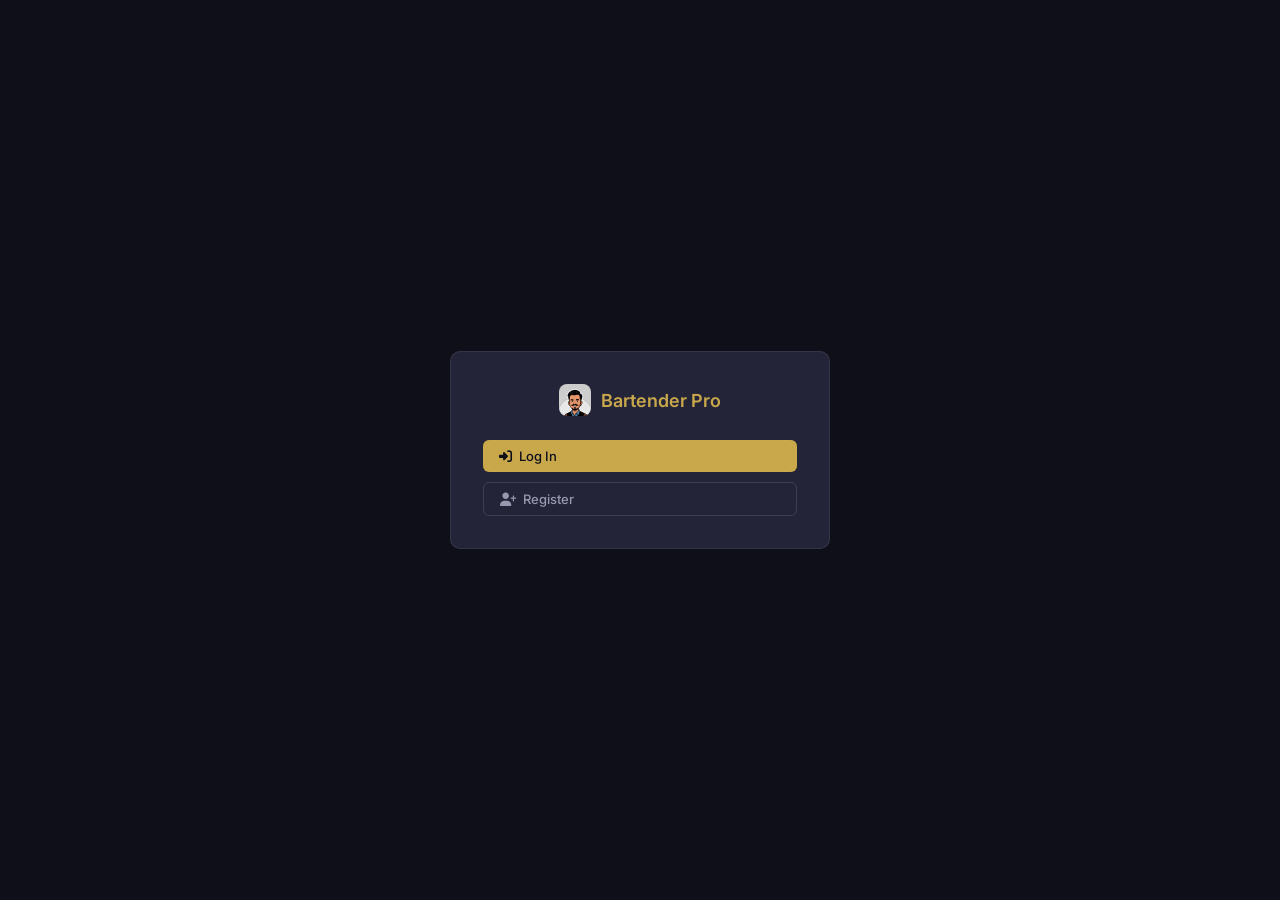
==== BartenderPro.html @ 7d1f3941 "Flush pending sync push immediately when the app backgrounds Inventory, Batch, and Recipes all call " ====
<!DOCTYPE html>
<html lang="en">
<head>
<meta charset="UTF-8">
<meta name="viewport" content="width=device-width, initial-scale=1.0, maximum-scale=1.0">
<meta name="apple-mobile-web-app-capable" content="yes">
<meta name="apple-mobile-web-app-status-bar-style" content="black-translucent">
<meta name="apple-mobile-web-app-title" content="Bartender Pro">
<meta name="theme-color" content="#0F0F1A">
<title>Bartender Pro</title>
<link rel="icon" href="favicon.ico" sizes="48x48">
<link rel="icon" type="image/png" sizes="16x16" href="assets/favicon-16.png">
<link rel="icon" type="image/png" sizes="32x32" href="assets/favicon-32.png">
<link rel="icon" type="image/png" sizes="192x192" href="assets/icon-192.png">
<link rel="apple-touch-icon" href="assets/apple-touch-icon.png">
<link rel="manifest" href="manifest.json">
<link rel="preconnect" href="https://fonts.googleapis.com">
<link rel="preconnect" href="https://fonts.gstatic.com" crossorigin>
<link href="https://fonts.googleapis.com/css2?family=Playfair+Display:wght@600;700&family=Inter:wght@300;400;500;600&display=swap" rel="stylesheet">
<link rel="stylesheet" href="https://cdnjs.cloudflare.com/ajax/libs/font-awesome/6.5.0/css/all.min.css">
<style>
:root {
  --obsidian: #0F0F1A;
  --slate: #1C1C2E;
  --surface: #242438;
  --surface2: #2E2E48;
  --gold: #C9A84C;
  --gold-dim: #8B6914;
  --gold-glow: rgba(201,168,76,0.15);
  --smoke: #9898B0;
  --ice: #E8E8F0;
  --ice-dim: #B0B0C8;
  --success: #4CAF82;
  --warning: #F5A623;
  --danger: #E05252;
  --info: #5B9BD5;
  --sidebar-w: 220px;
  --radius: 10px;
  --radius-sm: 6px;
}
* { box-sizing: border-box; margin: 0; padding: 0; }
html, body { height: 100%; overflow: hidden; }
body {
  font-family: 'Inter', sans-serif;
  background: var(--obsidian);
  color: var(--ice);
  font-size: 14px;
  line-height: 1.5;
  display: flex;
  flex-direction: column;
}

/* ── HEADER ─────────────────────────────────────────────── */
#app-header {
  display: flex; align-items: center; justify-content: space-between;
  padding: 0 20px; height: 52px; flex-shrink: 0;
  background: var(--slate);
  border-bottom: 1px solid rgba(201,168,76,0.2);
  z-index: 100;
}
.header-brand {
  font-family: 'Playfair Display', serif;
  font-size: 18px; color: var(--gold); letter-spacing: 0.02em;
  display: flex; align-items: center; gap: 8px;
}
.header-brand img { height: 30px; width: 30px; border-radius: 50%; object-fit: cover; }
.header-right { display: flex; align-items: center; gap: 12px; }
.currency-select {
  background: var(--surface); color: var(--ice); border: 1px solid var(--surface2);
  border-radius: var(--radius-sm); padding: 5px 10px; font-size: 13px;
  font-family: 'Inter', sans-serif; cursor: pointer; outline: none;
}
.currency-select:focus { border-color: var(--gold); }
.bar-name-display { font-size: 12px; color: var(--smoke); }

/* ── LAYOUT ──────────────────────────────────────────────── */
#app-body { display: flex; flex: 1; overflow: hidden; }

/* ── SIDEBAR ─────────────────────────────────────────────── */
#sidebar {
  width: var(--sidebar-w); flex-shrink: 0;
  background: var(--slate);
  border-right: 1px solid rgba(255,255,255,0.06);
  display: flex; flex-direction: column;
  padding: 16px 0; overflow-y: auto;
}
.nav-section-label {
  font-size: 10px; font-weight: 600; letter-spacing: 0.1em;
  text-transform: uppercase; color: var(--gold-dim);
  padding: 12px 18px 6px;
}
.nav-item {
  display: flex; align-items: center; gap: 12px;
  padding: 10px 18px; cursor: pointer;
  color: var(--smoke); font-size: 13px; font-weight: 400;
  border-left: 3px solid transparent;
  transition: all 0.15s; user-select: none;
}
.nav-item:hover { color: var(--ice); background: rgba(255,255,255,0.04); }
.nav-item.active {
  color: var(--gold); background: var(--gold-glow);
  border-left-color: var(--gold); font-weight: 500;
}
.nav-item i { width: 18px; text-align: center; font-size: 14px; }
.nav-badge {
  margin-left: auto; background: var(--danger);
  color: #fff; font-size: 10px; font-weight: 600;
  padding: 2px 6px; border-radius: 20px; min-width: 18px; text-align: center;
}

/* ── MAIN ────────────────────────────────────────────────── */
#main {
  flex: 1; overflow-y: auto; padding: 24px;
  background: var(--obsidian);
}
.screen { display: none; }
.screen.active { display: block; }
.screen-title {
  font-family: 'Playfair Display', serif;
  font-size: 26px; color: var(--ice); margin-bottom: 4px;
}
.screen-sub { font-size: 13px; color: var(--smoke); margin-bottom: 24px; }

/* ── KPI CARDS ───────────────────────────────────────────── */
.kpi-grid { display: grid; grid-template-columns: repeat(auto-fit, minmax(180px,1fr)); gap: 14px; margin-bottom: 24px; }
.kpi-card {
  background: var(--surface); border-radius: var(--radius);
  padding: 18px 20px; border: 1px solid rgba(255,255,255,0.06);
  position: relative; overflow: hidden;
}
.kpi-card.gold-card { border-color: rgba(201,168,76,0.3); }
.kpi-card.gold-card::after {
  content: ''; position: absolute; inset: 0;
  background: linear-gradient(135deg, rgba(201,168,76,0.06) 0%, transparent 60%);
  pointer-events: none;
}
.kpi-label { font-size: 11px; font-weight: 600; text-transform: uppercase;
  letter-spacing: 0.08em; color: var(--smoke); margin-bottom: 8px; }
.kpi-value { font-size: 24px; font-weight: 600; color: var(--ice);
  font-variant-numeric: tabular-nums; }
.kpi-value.gold { color: var(--gold); }
.kpi-value.success { color: var(--success); }
.kpi-value.danger { color: var(--danger); }
.kpi-sub { font-size: 11px; color: var(--smoke); margin-top: 4px; }

/* ── TABLES ──────────────────────────────────────────────── */
.table-wrap { background: var(--surface); border-radius: var(--radius);
  border: 1px solid rgba(255,255,255,0.06); overflow: auto; }
table { width: 100%; border-collapse: collapse; }
th {
  position: sticky; top: 0; z-index: 2;
  background: var(--slate); padding: 10px 14px;
  text-align: left; font-size: 11px; font-weight: 600;
  text-transform: uppercase; letter-spacing: 0.07em; color: var(--smoke);
  border-bottom: 1px solid rgba(255,255,255,0.08);
  box-shadow: 0 1px 0 rgba(255,255,255,0.08);
}
td { padding: 11px 14px; border-bottom: 1px solid rgba(255,255,255,0.04);
  font-size: 13px; color: var(--ice-dim); vertical-align: middle; }
tr:last-child td { border-bottom: none; }
tr:hover td { background: rgba(255,255,255,0.02); color: var(--ice); }
.td-name { color: var(--ice); font-weight: 500; }

/* ── BADGES ──────────────────────────────────────────────── */
.badge {
  display: inline-block; padding: 2px 8px; border-radius: 20px;
  font-size: 11px; font-weight: 600; letter-spacing: 0.03em;
}
.badge-spirits    { background: rgba(91,155,213,0.2);  color: #5B9BD5; }
.badge-liqueur    { background: rgba(160,90,210,0.22); color: #C070F0; }
.badge-amaro      { background: rgba(200,80,60,0.22);  color: #E05040; }
.badge-bitters    { background: rgba(160,60,60,0.22);  color: #C04040; }
.badge-wine-red   { background: rgba(160,30,50,0.2);   color: #CC3344; }
.badge-wine-white { background: rgba(210,190,80,0.2);  color: #B8A030; }
.badge-wine-rose  { background: rgba(220,120,140,0.2); color: #D07080; }
.badge-wine-sweet { background: rgba(200,150,50,0.2);  color: #C89030; }
.badge-fortified  { background: rgba(140,60,100,0.22); color: #A04070; }
.badge-aromatised { background: rgba(100,120,180,0.22);color: #7090D0; }
.badge-juice      { background: rgba(245,166,35,0.2);  color: #F5A623; }
.badge-softdrink  { background: rgba(220,130,50,0.2);  color: #E87B32; }
.badge-water      { background: rgba(100,180,220,0.2); color: #64B4DC; }
.badge-syrup      { background: rgba(76,175,130,0.2);  color: #4CAF82; }
.badge-puree      { background: rgba(224,82,82,0.2);   color: #E05252; }
.badge-milk       { background: rgba(176,176,200,0.2); color: #B0B0C8; }
.badge-sparkling  { background: rgba(201,168,76,0.2);  color: var(--gold); }
.badge-wine       { background: rgba(180,80,180,0.2);  color: #C87EC8; }
.badge-beer       { background: rgba(245,166,35,0.15); color: #D4A017; }
.badge-fruit      { background: rgba(255,120,80,0.2);  color: #FF8055; }
.badge-citrus     { background: rgba(255,200,0,0.2);   color: #D4AA00; }
.badge-berry      { background: rgba(180,60,160,0.2);  color: #C050B0; }
.badge-vegetable  { background: rgba(80,180,80,0.2);   color: #50B450; }
.badge-herb       { background: rgba(76,175,130,0.15); color: #6BC99A; }
.badge-spice      { background: rgba(200,120,40,0.2);  color: #C87828; }
.badge-dryfruit   { background: rgba(180,130,80,0.2);  color: #B48250; }
.badge-nut        { background: rgba(160,110,60,0.2);  color: #A06E3C; }
.badge-seed       { background: rgba(140,160,80,0.2);  color: #8CA050; }
.badge-coffee     { background: rgba(180,120,60,0.25); color: #D4935A; }
.badge-other      { background: rgba(152,152,176,0.2); color: var(--smoke); }
.badge-infusion   { background: rgba(62,198,198,0.2);   color: #3EC6C6; }
.badge-cordial    { background: rgba(224,96,158,0.2);   color: #E0609E; }
.badge-shrub      { background: rgba(217,140,61,0.2);   color: #D98C3D; }
.badge-premix     { background: rgba(126,140,224,0.2);  color: #7E8CE0; }
.badge-cocktail { background: rgba(91,155,213,0.2); color: #5B9BD5; }
.badge-mocktail { background: rgba(76,175,130,0.2); color: #4CAF82; }
.badge-coffee { background: rgba(180,120,60,0.25); color: #D4935A; }
.badge-active { background: rgba(76,175,130,0.2); color: #4CAF82; }
.badge-draft { background: rgba(245,166,35,0.2); color: #F5A623; }

/* ── STOCK BAR ───────────────────────────────────────────── */
.stock-bar-wrap { width: 80px; }
.stock-bar { height: 4px; background: var(--surface2); border-radius: 2px; overflow: hidden; }
.stock-fill { height: 100%; border-radius: 2px; transition: width 0.3s; }
.stock-fill.ok { background: var(--success); }
.stock-fill.warn { background: var(--warning); }
.stock-fill.low { background: var(--danger); }
.stock-label { font-size: 10px; margin-top: 3px; text-align: right; }

/* ── BUTTONS ─────────────────────────────────────────────── */
.btn {
  display: inline-flex; align-items: center; gap: 7px;
  padding: 8px 16px; border-radius: var(--radius-sm);
  font-size: 13px; font-weight: 500; font-family: 'Inter', sans-serif;
  cursor: pointer; border: none; transition: all 0.15s; text-decoration: none;
}
.btn-gold {
  background: var(--gold); color: var(--obsidian);
}
.btn-gold:hover { background: #D4B55A; }
.btn-ghost {
  background: transparent; color: var(--smoke);
  border: 1px solid rgba(255,255,255,0.12);
}
.btn-ghost:hover { color: var(--ice); border-color: rgba(255,255,255,0.25); background: rgba(255,255,255,0.04); }
.btn-danger-ghost {
  background: transparent; color: var(--danger);
  border: 1px solid rgba(224,82,82,0.3);
}
.btn-danger-ghost:hover { background: rgba(224,82,82,0.1); }
.btn-sm { padding: 5px 11px; font-size: 12px; }
.btn-icon { padding: 7px 10px; }

/* ── INPUTS ──────────────────────────────────────────────── */
.input-group { margin-bottom: 14px; }
.input-label { font-size: 11px; font-weight: 600; text-transform: uppercase;
  letter-spacing: 0.07em; color: var(--smoke); margin-bottom: 6px; display: block; }
input[type=text], input[type=number], input[type=password], input[type=email], input[type=tel], input[type=date], select, textarea {
  width: 100%; background: var(--surface2); color: var(--ice);
  border: 1px solid rgba(255,255,255,0.1); border-radius: var(--radius-sm);
  padding: 9px 12px; font-size: 13px; font-family: 'Inter', sans-serif;
  outline: none; transition: border-color 0.15s;
}
input:focus, select:focus, textarea:focus { border-color: var(--gold); }
input::placeholder { color: var(--smoke); }
.input-hint { font-size: 11px; color: var(--success); margin-top: 4px; }

/* ── TOOLBAR ─────────────────────────────────────────────── */
.toolbar { display: flex; align-items: center; gap: 10px; margin-bottom: 18px; flex-wrap: wrap; }
.search-wrap { position: relative; flex: 1; min-width: 180px; }
.search-wrap i { position: absolute; left: 11px; top: 50%; transform: translateY(-50%); color: var(--smoke); font-size: 13px; }
.search-wrap input { padding-left: 32px; }
.filter-chips { display: flex; gap: 6px; flex-wrap: wrap; }
.chip {
  padding: 5px 12px; border-radius: 20px; font-size: 12px; font-weight: 500;
  cursor: pointer; border: 1px solid rgba(255,255,255,0.1); color: var(--smoke);
  background: transparent; transition: all 0.15s; user-select: none;
}
.chip:hover { color: var(--ice); border-color: rgba(255,255,255,0.25); }
.chip.active { background: var(--gold-glow); color: var(--gold); border-color: rgba(201,168,76,0.4); }

/* ── MODAL ───────────────────────────────────────────────── */
.modal-overlay {
  display: none; position: fixed; inset: 0;
  background: rgba(0,0,0,0.7); z-index: 1000;
  align-items: center; justify-content: center; padding: 20px;
}
.modal-overlay.open { display: flex; }
.modal {
  background: var(--surface); border-radius: var(--radius);
  border: 1px solid rgba(201,168,76,0.2);
  padding: 28px; width: 100%; max-width: 520px;
  max-height: 90vh; overflow-y: auto;
}
.modal-title {
  font-family: 'Playfair Display', serif;
  font-size: 20px; color: var(--ice); margin-bottom: 20px;
  padding-bottom: 14px; border-bottom: 1px solid rgba(255,255,255,0.08);
}
.modal-footer { display: flex; gap: 10px; justify-content: flex-end; margin-top: 20px; padding-top: 16px; border-top: 1px solid rgba(255,255,255,0.08); }
.form-row { display: grid; grid-template-columns: 1fr 1fr; gap: 12px; }
.form-row.three { grid-template-columns: 1fr 1fr 1fr; }

/* ── RECIPE CARDS ────────────────────────────────────────── */
.recipe-grid { display: grid; grid-template-columns: repeat(auto-fill, minmax(280px,1fr)); gap: 16px; }
.recipe-card {
  background: var(--surface); border-radius: var(--radius);
  border: 1px solid rgba(255,255,255,0.06);
  padding: 18px; cursor: pointer;
  transition: border-color 0.15s, transform 0.1s;
}
.recipe-card:hover { border-color: rgba(201,168,76,0.3); transform: translateY(-1px); }
.recipe-card-name { font-size: 16px; font-weight: 600; color: var(--ice); margin-bottom: 4px; }
.recipe-card-type { margin-bottom: 12px; }
.cost-pct {
  display: inline-flex; align-items: center; gap: 5px;
  font-size: 13px; font-weight: 600; padding: 3px 10px;
  border-radius: 20px;
}
.cost-pct.good { background: rgba(76,175,130,0.15); color: var(--success); }
.cost-pct.ok   { background: rgba(245,166,35,0.15); color: var(--warning); }
.cost-pct.high { background: rgba(224,82,82,0.15);  color: var(--danger); }
.recipe-price  { font-size: 13px; color: var(--smoke); }
.recipe-ings   { font-size: 12px; color: var(--smoke); margin-top: 10px; }
.ing-chip {
  display: inline-block; padding: 2px 7px; border-radius: 4px;
  background: var(--surface2); color: var(--ice-dim);
  font-size: 11px; margin: 2px;
}

/* ── AI BOX ──────────────────────────────────────────────── */
.ai-panel {
  background: var(--surface); border-radius: var(--radius);
  border: 1px solid rgba(201,168,76,0.25); padding: 22px;
}
.ai-panel-title { font-size: 13px; font-weight: 600; color: var(--gold);
  margin-bottom: 12px; display: flex; align-items: center; gap: 8px; }
textarea.ai-prompt {
  min-height: 80px; resize: vertical; margin-bottom: 12px;
}
.ai-result {
  background: var(--surface2); border-radius: var(--radius-sm);
  border: 1px solid rgba(255,255,255,0.08);
  padding: 16px; margin-top: 14px;
  font-size: 13px; line-height: 1.7; color: var(--ice-dim);
  white-space: pre-wrap; display: none;
}
.ai-loading { color: var(--gold); font-size: 13px; margin-top: 12px; display: none; align-items: center; gap: 8px; }
@keyframes spin { to { transform: rotate(360deg); } }
.spin { animation: spin 1s linear infinite; display: inline-block; }

/* ── INVENTORY ENTRY ─────────────────────────────────────── */
.inv-row {
  display: flex; align-items: center; gap: 14px;
  padding: 8px 14px; border-bottom: 1px solid rgba(255,255,255,0.04);
  transition: background 0.1s;
}
.inv-row:hover { background: rgba(255,255,255,0.02); }
.inv-row:last-child { border-bottom: none; }
.inv-name { font-size: 13px; font-weight: 500; color: var(--ice); }
.inv-cat { font-size: 11px; color: var(--smoke); }
/* Three-column input group — each column has label above and input below */
.inv-inputs-group {
  display: flex; align-items: flex-end; gap: 6px; flex-shrink: 0;
}
.inv-input-col {
  display: flex; flex-direction: column; align-items: center; gap: 2px;
}
.inv-input-label {
  font-size: 9px; color: var(--smoke); white-space: nowrap; font-weight: 500;
  text-transform: uppercase; letter-spacing: .04em;
}
.inv-input {
  width: 60px; text-align: center; background: var(--surface2);
  border: 1px solid rgba(255,255,255,0.1); border-radius: var(--radius-sm);
  padding: 5px 4px; color: var(--ice); font-size: 13px; font-weight: 600;
  font-family: 'Inter', sans-serif; outline: none; font-variant-numeric: tabular-nums;
}
.inv-input:focus { border-color: var(--gold); outline: none; }
.inv-input-unit { font-size: 9px; color: var(--smoke); text-align: center; margin-top: 1px; }
/* Total display — big bottle count below the inputs */
.inv-total-row {
  display: flex; flex-direction: column; align-items: center; gap: 1px;
  flex-shrink: 0; min-width: 72px;
}
.inv-total-btl {
  font-size: 18px; font-weight: 700; color: var(--success); line-height: 1;
  font-variant-numeric: tabular-nums;
}
.inv-total-ml {
  font-size: 10px; color: var(--smoke);
}
.inv-low-row { font-size: 10px; color: var(--danger); text-align: center; }
.inv-low { color: var(--danger); font-size: 11px; }
.inv-section-header {
  position: sticky; top: 0; z-index: 1;
  background: var(--slate); padding: 6px 14px;
  font-size: 11px; font-weight: 600; text-transform: uppercase;
  letter-spacing: 0.08em; color: var(--gold-dim);
  border-bottom: 1px solid rgba(255,255,255,0.04);
}

/* ── ALERTS ──────────────────────────────────────────────── */
.alert-list { display: flex; flex-direction: column; gap: 8px; }
.alert-item {
  display: flex; align-items: center; gap: 12px;
  background: rgba(224,82,82,0.08); border: 1px solid rgba(224,82,82,0.2);
  border-radius: var(--radius-sm); padding: 10px 14px;
}
.alert-item i { color: var(--danger); }
.alert-item-name { font-size: 13px; font-weight: 500; color: var(--ice); }
.alert-item-detail { font-size: 11px; color: var(--smoke); }
.alert-item-ml { font-size: 12px; color: var(--danger); font-weight: 600; margin-left: auto; }

/* ── TOAST ───────────────────────────────────────────────── */
#toast {
  position: fixed; bottom: 24px; left: 50%; transform: translateX(-50%) translateY(20px);
  background: var(--surface2); color: var(--ice);
  padding: 10px 20px; border-radius: var(--radius-sm);
  border: 1px solid rgba(201,168,76,0.3);
  font-size: 13px; font-weight: 500; z-index: 9999;
  opacity: 0; transition: all 0.3s; pointer-events: none;
}
#toast.show { opacity: 1; transform: translateX(-50%) translateY(0); }

/* ── SETTINGS ────────────────────────────────────────────── */
.settings-section {
  background: var(--surface); border-radius: var(--radius);
  border: 1px solid rgba(255,255,255,0.06);
  padding: 22px; margin-bottom: 18px;
}
.settings-section-title {
  font-size: 13px; font-weight: 600; color: var(--gold);
  margin-bottom: 16px; padding-bottom: 10px;
  border-bottom: 1px solid rgba(255,255,255,0.06);
  text-transform: uppercase; letter-spacing: 0.07em;
}
.density-preset-row {
  display: flex; align-items: center; justify-content: space-between;
  padding: 8px 0; border-bottom: 1px solid rgba(255,255,255,0.04);
  font-size: 13px;
}
.density-preset-row:last-child { border-bottom: none; }
.density-preset-name { color: var(--ice-dim); }
.density-val-wrap { display: flex; align-items: center; gap: 8px; }
.density-val { color: var(--gold); font-weight: 600; font-variant-numeric: tabular-nums; }

/* ── MOBILE NAV ──────────────────────────────────────────── */
#mobile-nav {
  display: none; background: var(--slate);
  border-top: 1px solid rgba(201,168,76,0.2);
  padding: 6px 0 max(6px, env(safe-area-inset-bottom));
  flex-shrink: 0; z-index: 100;
}
.mobile-nav-items { display: flex; justify-content: space-around; }
.mobile-nav-item {
  display: flex; flex-direction: column; align-items: center; gap: 3px;
  padding: 6px 12px; cursor: pointer; color: var(--smoke);
  font-size: 10px; font-weight: 500; transition: color 0.15s;
  border: none; background: none; font-family: 'Inter', sans-serif;
}
.mobile-nav-item i { font-size: 18px; }
.mobile-nav-item.active { color: var(--gold); }

/* ── RECIPE DETAIL ───────────────────────────────────────── */
.recipe-detail { display: none; }
.recipe-detail.open { display: block; }
.detail-header {
  display: flex; align-items: center; gap: 14px; margin-bottom: 20px;
}
.back-btn {
  background: none; border: none; color: var(--smoke); cursor: pointer;
  font-size: 18px; padding: 4px; transition: color 0.15s;
}
.back-btn:hover { color: var(--ice); }
.detail-grid { display: grid; grid-template-columns: 1fr 1fr; gap: 16px; margin-bottom: 20px; }
.detail-box {
  background: var(--surface2); border-radius: var(--radius-sm);
  padding: 14px; font-size: 13px;
}
.detail-box-label { font-size: 10px; text-transform: uppercase; letter-spacing: 0.08em; color: var(--smoke); margin-bottom: 4px; }
.detail-box-val { font-size: 15px; font-weight: 600; color: var(--ice); }
.ing-table-wrap { background: var(--surface); border-radius: var(--radius); overflow: auto; border: 1px solid rgba(255,255,255,0.06); }

/* ── SCROLLBAR ───────────────────────────────────────────── */
::-webkit-scrollbar { width: 6px; height: 6px; }
::-webkit-scrollbar-track { background: transparent; }
::-webkit-scrollbar-thumb { background: rgba(255,255,255,0.1); border-radius: 3px; }
::-webkit-scrollbar-thumb:hover { background: rgba(255,255,255,0.2); }

.inv-toggle {
  display: inline-flex; align-items: center; justify-content: center;
  width: 24px; height: 24px; border-radius: 50%; cursor: pointer;
  border: 2px solid rgba(255,255,255,0.15); color: var(--smoke);
  font-size: 11px; transition: all .15s; flex-shrink: 0;
}
.inv-toggle.active {
  background: rgba(76,175,130,0.2); border-color: var(--success); color: var(--success);
}
.inv-toggle:hover { border-color: var(--success); color: var(--success); }
tr.ing-selected { background: rgba(201,168,76,0.05); }

/* ── USER TAG ─────────────────────────────────────────── */
.user-tag {
  display: inline-flex; align-items: center; gap: 4px;
  background: rgba(201,168,76,0.12); color: var(--gold);
  border: 1px solid rgba(201,168,76,0.25);
  border-radius: 20px; padding: 2px 8px; font-size: 10px; font-weight: 600;
}
.user-tag i { font-size: 9px; }

/* ── ORDER / RECEIVED ────────────────────────────────── */
.order-row {
  display: flex; align-items: center; gap: 12px;
  padding: 11px 14px; border-bottom: 1px solid rgba(255,255,255,0.04);
}
.order-row:last-child { border-bottom: none; }
.order-row:hover { background: rgba(255,255,255,0.02); }
.order-name { flex: 1; min-width: 0; }
.order-name-text { font-size: 13px; font-weight: 500; color: var(--ice); white-space:nowrap; overflow:hidden; text-overflow:ellipsis; }
.order-name-sub  { font-size: 11px; color: var(--smoke); margin-top: 1px; }
.order-qty-box { display: flex; flex-direction: column; align-items: center; gap: 2px; min-width: 56px; }
.order-qty-label { font-size: 10px; color: var(--smoke); text-transform: uppercase; letter-spacing:.05em; }
.order-qty-val   { font-size: 15px; font-weight: 600; color: var(--ice); font-variant-numeric: tabular-nums; }
.order-qty-val.low { color: var(--danger); }
.order-qty-val.ok  { color: var(--success); }
.order-input {
  width: 68px; text-align: center;
  background: var(--surface2); color: var(--ice);
  border: 1px solid rgba(255,255,255,0.1); border-radius: var(--radius-sm);
  padding: 5px 8px; font-size: 13px; font-family: 'Inter',sans-serif; outline: none;
}
.order-input:focus { border-color: var(--gold); }
.status-select {
  background: var(--surface2); color: var(--ice);
  border: 1px solid rgba(255,255,255,0.1); border-radius: var(--radius-sm);
  padding: 5px 8px; font-size: 12px; font-family: 'Inter',sans-serif;
  outline: none; cursor: pointer; min-width: 130px;
}
.status-select:focus { border-color: var(--gold); }
.status-badge {
  display: inline-block; padding: 3px 10px; border-radius: 20px;
  font-size: 11px; font-weight: 600; white-space: nowrap;
}
.s-ordered  { background:rgba(91,155,213,0.2);  color:#5B9BD5; }
.s-onway    { background:rgba(76,175,130,0.2);  color:var(--success); }
.s-delay    { background:rgba(245,166,35,0.2);  color:var(--warning); }
.s-out      { background:rgba(224,82,82,0.2);   color:var(--danger); }
.s-delisted { background:rgba(152,152,176,0.2); color:var(--smoke); }
.s-received { background:rgba(76,175,130,0.25); color:#2ECC8A; }
.s-partial  { background:rgba(245,166,35,0.25); color:var(--warning); }
.s-followup { background:rgba(224,82,82,0.3);   color:var(--danger); }
.recv-match   { color:var(--success); font-weight:600; font-variant-numeric:tabular-nums; }
.recv-short   { color:var(--warning); font-weight:600; font-variant-numeric:tabular-nums; }
.recv-missing { color:var(--danger);  font-weight:600; font-variant-numeric:tabular-nums; }
.order-summary-bar {
  display:flex; gap:16px; flex-wrap:wrap;
  background:var(--surface); border-radius:var(--radius);
  border:1px solid rgba(255,255,255,0.06);
  padding:14px 18px; margin-bottom:18px;
}
.order-summary-item { display:flex; flex-direction:column; gap:2px; }
.order-summary-label { font-size:10px; text-transform:uppercase; letter-spacing:.07em; color:var(--smoke); }
.order-summary-val   { font-size:18px; font-weight:600; font-variant-numeric:tabular-nums; }
.followup-glow { border-color: rgba(224,82,82,0.4) !important; }

.batch-ing-box {
  background: var(--surface2); border-radius: var(--radius-sm);
  padding: 10px 14px; font-size: 13px;
}
.batch-ing-name { font-weight: 500; color: var(--ice); margin-bottom: 2px; }
.batch-ing-qty  { font-size: 18px; font-weight: 700; color: var(--gold); font-variant-numeric: tabular-nums; }
.batch-ing-unit { font-size: 12px; color: var(--smoke); margin-left: 4px; }
.batch-group-row { display: flex; justify-content: space-between; align-items: center;
  padding: 6px 0; border-bottom: 1px solid rgba(255,255,255,0.06); font-size: 13px; }
.batch-group-row:last-child { border-bottom: none; }
.batch-group-label { color: var(--smoke); font-weight: 600; text-transform: uppercase; font-size: 11px; letter-spacing: .06em; }
.batch-group-val   { color: var(--ice); font-weight: 600; font-variant-numeric: tabular-nums; }
.dilution-note { font-size: 11px; color: var(--info); margin-top: 6px; font-style: italic; }

/* cloud sync banner */
.sync-banner {
  display: flex; align-items: center; gap: 8px;
  background: rgba(76,175,130,0.1); border: 1px solid rgba(76,175,130,0.2);
  border-radius: var(--radius-sm); padding: 8px 14px;
  font-size: 12px; color: var(--success); margin-bottom: 14px;
}

/* ── RESPONSIVE ──────────────────────────────────────────── */
@media (max-width: 768px) {
  #sidebar { display: none; }
  #mobile-nav { display: block; }
  #main { padding: 16px; }
  .kpi-grid { grid-template-columns: 1fr 1fr; }
  .form-row { grid-template-columns: 1fr; }
  .form-row.three { grid-template-columns: 1fr 1fr; }
  .recipe-grid { grid-template-columns: 1fr; }
  .detail-grid { grid-template-columns: 1fr 1fr; }
}
@media (min-width: 1200px) {
  :root { --sidebar-w: 240px; }
}

/* ── LOGIN GATE ───────────────────────────────────────────── */
.login-screen {
  position: fixed; inset: 0; z-index: 10000;
  background: var(--obsidian);
  display: flex; align-items: center; justify-content: center;
  padding: 20px;
}
.login-screen.hidden { display: none; }
.login-card {
  background: var(--surface); border-radius: var(--radius); padding: 32px;
  width: 100%; max-width: 380px; border: 1px solid rgba(255,255,255,0.08); max-height: 92vh; overflow-y: auto;
}
.login-brand {
  display: flex; align-items: center; gap: 10px; font-size: 18px; color: var(--gold);
  font-weight: 600; margin-bottom: 24px; justify-content: center;
}
.login-brand img { width: 32px; height: 32px; border-radius: 8px; }
</style>
</head>
<body>

<!-- LOGIN GATE -->
<div id="login-screen" class="login-screen">
  <div class="login-card">
    <div class="login-brand"><img src="assets/header-icon.png" alt=""> Bartender Pro</div>

    <div id="login-choice-wrap">
      <button class="btn btn-gold" style="width:100%;margin-bottom:10px" onclick="showLoginPanel('login')"><i class="fa-solid fa-right-to-bracket"></i> Log In</button>
      <button class="btn btn-ghost" style="width:100%" onclick="showLoginPanel('register')"><i class="fa-solid fa-user-plus"></i> Register</button>
    </div>

    <div id="login-form-wrap" style="display:none">
      <div class="input-group">
        <label class="input-label">Email</label>
        <input type="email" id="login-email" placeholder="you@bar.com" autocomplete="username">
      </div>
      <div class="input-group">
        <label class="input-label">Password</label>
        <input type="password" id="login-password" placeholder="••••••••" autocomplete="current-password" onkeydown="if(event.key==='Enter')attemptLogin()">
      </div>
      <div id="login-error" style="color:var(--danger);font-size:12px;margin-bottom:10px;display:none"></div>
      <button class="btn btn-gold" style="width:100%" onclick="attemptLogin()"><i class="fa-solid fa-right-to-bracket"></i> Log In</button>
      <div style="text-align:center;margin-top:14px"><a href="#" onclick="showLoginPanel('forgot');return false" style="color:var(--smoke);font-size:12px">Forgot password?</a></div>
      <div style="text-align:center;margin-top:8px"><a href="#" onclick="showLoginPanel('choice');return false" style="color:var(--smoke);font-size:12px">← Back</a></div>
    </div>

    <div id="login-forgot-wrap" style="display:none">
      <div style="font-size:12px;color:var(--smoke);margin-bottom:12px">Enter the email and mobile number on file for your account to verify it's you, then set a new password.</div>
      <div class="input-group"><label class="input-label">Email</label><input type="email" id="forgot-email" autocomplete="username"></div>
      <div class="input-group"><label class="input-label">Mobile Number on file</label><input type="tel" id="forgot-mobile"></div>
      <div class="input-group"><label class="input-label">New Password</label><input type="password" id="forgot-new-password" autocomplete="new-password"></div>
      <div class="input-group"><label class="input-label">Confirm New Password</label><input type="password" id="forgot-new-password2" autocomplete="new-password" onkeydown="if(event.key==='Enter')resetForgottenPassword()"></div>
      <div id="login-forgot-error" style="color:var(--danger);font-size:12px;margin-bottom:10px;display:none"></div>
      <button class="btn btn-gold" style="width:100%" onclick="resetForgottenPassword()"><i class="fa-solid fa-key"></i> Reset Password</button>
      <div style="font-size:11px;color:var(--smoke);margin-top:12px;text-align:center">Can't verify your mobile number? Ask a manager to reset your password from Settings → Team Members instead.</div>
      <div style="text-align:center;margin-top:10px"><a href="#" onclick="showLoginPanel('login');return false" style="color:var(--smoke);font-size:12px">← Back to Log In</a></div>
    </div>

    <div id="login-register-wrap" style="display:none">
      <div class="form-row">
        <div class="input-group"><label class="input-label">First Name</label><input type="text" id="reg-first-name"></div>
        <div class="input-group"><label class="input-label">Last Name</label><input type="text" id="reg-last-name"></div>
      </div>
      <div class="input-group"><label class="input-label">Company</label><input type="text" id="reg-company" placeholder="e.g. Zuma Group"></div>
      <div id="reg-company-hint" style="font-size:11px;color:var(--smoke);margin:-8px 0 12px;display:none"></div>
      <div class="input-group"><label class="input-label">Bar Name</label><input type="text" id="reg-bar-name" placeholder="e.g. Zuma Dubai"></div>
      <div class="input-group"><label class="input-label">Position</label><input type="text" id="reg-position" placeholder="e.g. Head Bartender"></div>
      <div class="input-group"><label class="input-label">Email</label><input type="email" id="reg-email" autocomplete="username"></div>
      <div class="input-group"><label class="input-label">Mobile Number</label><input type="tel" id="reg-mobile"></div>
      <div class="input-group"><label class="input-label">Password</label><input type="password" id="reg-password" autocomplete="new-password"></div>
      <div class="input-group"><label class="input-label">Confirm Password</label><input type="password" id="reg-password2" autocomplete="new-password" onkeydown="if(event.key==='Enter')registerUser()"></div>
      <div id="login-register-error" style="color:var(--danger);font-size:12px;margin-bottom:10px;display:none"></div>
      <button class="btn btn-gold" style="width:100%" onclick="registerUser()"><i class="fa-solid fa-user-plus"></i> Create Account</button>
      <div style="font-size:11px;color:var(--smoke);margin-top:12px;text-align:center">Joining an existing team? Ask a manager to add you from Settings → Team Members on their device, or to share this company's Cloud Sync Bin ID/Key with you first.</div>
      <div style="text-align:center;margin-top:10px"><a href="#" onclick="showLoginPanel('choice');return false" style="color:var(--smoke);font-size:12px">← Back</a></div>
    </div>
  </div>
</div>

<!-- HEADER -->
<header id="app-header">
  <div class="header-brand"><img src="assets/header-icon.png" alt=""> Bartender Pro</div>
  <div class="header-right">
    <span id="sync-toast" style="font-size:11px;color:var(--success);transition:opacity 0.5s;opacity:0"></span>
    <button id="sync-now-btn" class="btn btn-ghost" style="padding:4px 10px;font-size:11px;display:none" onclick="syncNow(this)" title="Sync Now"><i class="fa-solid fa-arrows-rotate"></i></button>
    <span id="sync-status" style="font-size:11px;color:var(--smoke)"></span>
    <span class="bar-name-display" id="header-bar-name">My Bar</span>
    <span id="currency-display" style="font-size:12px;color:var(--gold);font-weight:600;padding:4px 8px;background:rgba(201,168,76,0.1);border-radius:var(--radius-sm);border:1px solid rgba(201,168,76,0.2);cursor:pointer" onclick="showScreen('settings',document.querySelector('[onclick*=settings]'))"></span>
    <span id="current-user-name" style="font-size:12px;color:var(--ice-dim);cursor:pointer" title="Logged in as — click to open Settings" onclick="showScreen('settings',document.querySelector('[onclick*=settings]'))"></span>
    <button class="btn btn-ghost btn-sm btn-icon" onclick="logout()" title="Log out"><i class="fa-solid fa-right-from-bracket"></i></button>
  </div>
</header>

<!-- BODY -->
<div id="app-body">

  <!-- SIDEBAR -->
  <nav id="sidebar">
    <div class="nav-section-label">Overview</div>
    <div class="nav-item active" onclick="showScreen('dashboard',this)">
      <i class="fa-solid fa-gauge-high"></i> Dashboard
    </div>
    <div class="nav-section-label">Management</div>
    <div class="nav-item" onclick="showScreen('ingredients',this)">
      <i class="fa-solid fa-flask"></i> Ingredients
    </div>
    <div class="nav-item" onclick="showScreen('inventory',this)">
      <i class="fa-solid fa-scale-balanced"></i> Inventory
      <span class="nav-badge" id="low-badge" style="display:none">0</span>
    </div>
    <div class="nav-item" onclick="showScreen('stockinhand',this)">
      <i class="fa-solid fa-warehouse"></i> Stock in Hand
    </div>
    <div class="nav-item" onclick="showScreen('orders',this)">
      <i class="fa-solid fa-cart-shopping"></i> Order List
      <span class="nav-badge" id="order-badge" style="display:none">0</span>
    </div>
    <div class="nav-item" onclick="showScreen('received',this)">
      <i class="fa-solid fa-boxes-stacked"></i> Received
      <span class="nav-badge" id="recv-badge" style="display:none">0</span>
    </div>
    <div class="nav-item" onclick="showScreen('wastage',this)">
      <i class="fa-solid fa-trash-can"></i> Wastage
    </div>
    <div class="nav-item" onclick="showScreen('recipes',this)">
      <i class="fa-solid fa-book-open"></i> Recipes
    </div>
    <div class="nav-item" onclick="showScreen('batch',this)">
      <i class="fa-solid fa-flask-vial"></i> Batching
    </div>
    <div class="nav-item" onclick="showScreen('homemade',this)">
      <i class="fa-solid fa-mortar-pestle"></i> Home-Made
    </div>
    <div class="nav-section-label">AI</div>
    <div class="nav-item" onclick="showScreen('ai',this)">
      <i class="fa-solid fa-wand-magic-sparkles"></i> AI Creator
    </div>
    <div class="nav-section-label">System</div>
    <div class="nav-item" onclick="showScreen('suppliers',this)">
      <i class="fa-solid fa-truck"></i> Suppliers
    </div>
    <div class="nav-item" onclick="showScreen('settings',this)">
      <i class="fa-solid fa-sliders"></i> Settings
    </div>
  </nav>

  <!-- MAIN -->
  <main id="main">

    <!-- ── DASHBOARD ─────────────────────────────────── -->
    <div id="screen-dashboard" class="screen active">
      <div class="screen-title">Dashboard</div>
      <div class="screen-sub">Overview of your bar's current status</div>
      <div class="kpi-grid" id="kpi-grid"></div>
      <div style="display:grid;grid-template-columns:1fr 1fr;gap:16px;margin-bottom:20px" id="dash-lower-grid">
        <div>
          <div style="font-size:12px;font-weight:600;text-transform:uppercase;letter-spacing:.07em;color:var(--smoke);margin-bottom:10px;">Low Stock Alerts</div>
          <div id="low-stock-list" class="alert-list"></div>
          <div style="font-size:12px;font-weight:600;text-transform:uppercase;letter-spacing:.07em;color:var(--warning);margin-bottom:10px;margin-top:16px">
            <i class="fa-solid fa-clipboard-check"></i> Received — Awaiting Recount
          </div>
          <div id="recount-list" class="alert-list"></div>
          <div style="font-size:12px;font-weight:600;text-transform:uppercase;letter-spacing:.07em;color:var(--warning);margin-bottom:10px;margin-top:16px">Low Home-Made &amp; Batch</div>
          <div id="low-hm-list" class="alert-list"></div>
          <div style="font-size:12px;font-weight:600;text-transform:uppercase;letter-spacing:.07em;color:var(--danger);margin-bottom:10px;margin-top:16px">
            <i class="fa-solid fa-ban"></i> Not Available Items
          </div>
          <div id="unavailable-list" class="alert-list"></div>
        </div>
        <div>
          <div style="font-size:12px;font-weight:600;text-transform:uppercase;letter-spacing:.07em;color:var(--smoke);margin-bottom:10px;">Quick Actions</div>
          <div style="display:flex;flex-direction:column;gap:8px;">
            <button class="btn btn-gold" onclick="showScreen('inventory',document.querySelector('[onclick*=inventory]'))"><i class="fa-solid fa-scale-balanced"></i> Take Inventory</button>
            <button class="btn btn-ghost" onclick="showScreen('recipes',document.querySelector('[onclick*=recipes]'));openRecipeModal()"><i class="fa-solid fa-plus"></i> New Recipe</button>
            <button class="btn btn-ghost" onclick="showScreen('ai',document.querySelector('[onclick*=ai]'))"><i class="fa-solid fa-wand-magic-sparkles"></i> AI Create Recipe</button>
            <button class="btn btn-ghost" onclick="showScreen('ingredients',document.querySelector('[onclick*=ingredients]'));openIngModal()"><i class="fa-solid fa-plus"></i> Add Ingredient</button>
          </div>
        </div>
      </div>
    </div>

    <!-- ── INGREDIENTS ────────────────────────────────── -->
    <div id="screen-ingredients" class="screen">
      <div class="screen-title">Ingredient Master List</div>
      <div class="screen-sub">All ingredients with cost, density and ABV. Changes here update all recipes live.</div>
      <div class="toolbar">
        <div class="search-wrap">
          <i class="fa-solid fa-magnifying-glass"></i>
          <input type="text" placeholder="Search ingredients..." id="ing-search" oninput="renderIngredients()">
        </div>
        <label style="display:flex;align-items:center;gap:6px;font-size:12px;color:var(--smoke);cursor:pointer;white-space:nowrap;background:var(--surface);padding:7px 12px;border-radius:var(--radius-sm);border:1px solid rgba(255,255,255,0.08)">
          <input type="checkbox" id="ing-show-inv-only" onchange="renderIngredients()" style="accent-color:var(--gold);width:14px;height:14px;cursor:pointer">
          Inventory items only
        </label>
        <button class="btn btn-ghost" onclick="document.getElementById('ing-xlsx-upload').click()">
          <i class="fa-solid fa-file-excel"></i> Bulk Update Excel
        </button>
        <input type="file" id="ing-xlsx-upload" accept=".xlsx,.xls" style="display:none" onchange="bulkUpdateFromExcel(this)">
        <button class="btn btn-gold" onclick="openIngModal()"><i class="fa-solid fa-plus"></i> Add Ingredient</button>
      </div>

      <!-- Bulk action bar — shown when rows are selected -->
      <div id="ing-bulk-bar" style="display:none;align-items:center;gap:10px;background:rgba(201,168,76,0.08);border:1px solid rgba(201,168,76,0.2);border-radius:var(--radius-sm);padding:8px 14px;margin-bottom:12px;flex-wrap:wrap">
        <span id="ing-bulk-count" style="font-size:13px;font-weight:600;color:var(--gold)">0 selected</span>
        <button class="btn btn-ghost btn-sm" onclick="bulkToggleInventory(true)"><i class="fa-solid fa-check-circle"></i> Mark as Inventory</button>
        <button class="btn btn-ghost btn-sm" onclick="bulkToggleInventory(false)"><i class="fa-solid fa-circle-xmark"></i> Remove from Inventory</button>
        <button class="btn btn-danger-ghost btn-sm" onclick="bulkDeleteIngredients()"><i class="fa-solid fa-trash"></i> Delete Selected</button>
        <button class="btn btn-ghost btn-sm" onclick="clearIngSelection()"><i class="fa-solid fa-xmark"></i> Clear selection</button>
      </div>

      <div class="filter-chips" style="margin-bottom:14px;" id="ing-chips"></div>
      <div class="table-wrap">
        <table>
          <thead><tr>
            <th style="width:32px"><input type="checkbox" id="ing-select-all" onchange="toggleSelectAllIngs(this.checked)" style="accent-color:var(--gold);width:15px;height:15px;cursor:pointer"></th>
            <th style="width:32px;text-align:center" title="Track in Inventory tab">
              <span style="font-size:10px;color:var(--success);font-weight:600">INV</span>
            </th>
            <th style="width:32px;text-align:center" title="Mark as not available / out of stock">
              <span style="font-size:10px;color:var(--danger);font-weight:600">N/A</span>
            </th>
            <th>Description</th><th>Supplier</th><th>Category</th><th>Unit Size</th>
            <th>ABV %</th><th>Tare (g)</th><th>Cost / Unit</th><th>Cost / ml or g</th><th></th>
          </tr></thead>
          <tbody id="ing-tbody"></tbody>
        </table>
      </div>
    </div>

    <!-- ── INVENTORY ──────────────────────────────────── -->
    <div id="screen-inventory" class="screen">
      <div class="screen-title">Inventory</div>
      <div class="screen-sub">Enter stock weight in grams — ml conversion shows automatically</div>
      <div class="toolbar">
        <div style="display:flex;align-items:center;gap:8px;background:var(--surface);border:1px solid rgba(201,168,76,0.25);border-radius:var(--radius-sm);padding:6px 12px;">
          <i class="fa-solid fa-user" style="color:var(--gold);font-size:13px"></i>
          <input type="text" id="inv-username" placeholder="Your name (e.g. Ahmed)" style="background:none;border:none;color:var(--ice);font-size:13px;outline:none;width:160px;" oninput="saveSettings()">
        </div>
        <div class="filter-chips" id="inv-chips"></div>
        <button class="btn btn-gold" onclick="saveInventory()"><i class="fa-solid fa-floppy-disk"></i> Save Session</button>
      </div>
      <div class="table-wrap">
        <div id="inv-list"></div>
      </div>

      <!-- Home-Made Inventory -->
      <div id="hm-inv-section" style="margin-top:20px">
        <div style="font-size:12px;font-weight:600;text-transform:uppercase;letter-spacing:.07em;color:var(--warning);margin-bottom:12px">
          <i class="fa-solid fa-mortar-pestle"></i> Home-Made &amp; Batch Inventory
        </div>
        <div id="hm-inv-list"></div>
      </div>
    </div>

    <!-- ── STOCK IN HAND ──────────────────────────────── -->
    <div id="screen-stockinhand" class="screen">
      <div class="screen-title">Stock in Hand</div>
      <div class="screen-sub">Current inventory value plus purchases already ordered but not yet received</div>
      <div class="order-summary-bar" id="sih-summary-bar"></div>
      <div class="toolbar">
        <div class="search-wrap">
          <i class="fa-solid fa-magnifying-glass"></i>
          <input type="text" placeholder="Search ingredients..." id="sih-search" oninput="renderStockInHand()">
        </div>
        <div class="filter-chips" id="sih-chips"></div>
      </div>
      <div class="table-wrap">
        <div id="sih-list"></div>
      </div>
    </div>

    <!-- ── ORDER LIST ─────────────────────────────────── -->
    <div id="screen-orders" class="screen">
      <div class="screen-title">Order List</div>
      <div class="screen-sub">Items below minimum par, grouped by supplier. Select items and set an order reason before placing.</div>
      <div class="order-summary-bar" id="order-summary-bar"></div>
      <div class="toolbar">
        <div style="display:flex;align-items:center;gap:8px">
          <label style="font-size:12px;color:var(--smoke)">Order Reason:</label>
          <select id="order-reason" style="background:var(--surface2);border:1px solid rgba(255,255,255,0.1);border-radius:var(--radius-sm);padding:6px 10px;color:var(--ice);font-size:12px;font-family:'Inter',sans-serif;outline:none">
            <option value="routine">Routine Restock</option>
            <option value="fast_moving">Fast Moving Item</option>
            <option value="upcoming_event">Upcoming Event</option>
            <option value="seasonal">Seasonal Demand</option>
            <option value="low_stock">Low Stock Alert</option>
            <option value="new_listing">New Listing</option>
            <option value="other">Other</option>
          </select>
        </div>
        <button class="btn btn-gold" onclick="placeOrder()"><i class="fa-solid fa-paper-plane"></i> Place Order</button>
        <button class="btn btn-ghost" onclick="emailOrderToSuppliers()"><i class="fa-solid fa-envelope"></i> Email Suppliers</button>
        <button class="btn btn-ghost" onclick="exportOrder()"><i class="fa-solid fa-download"></i> Export CSV</button>
        <button class="btn btn-ghost" onclick="renderOrders()"><i class="fa-solid fa-rotate"></i> Refresh</button>
      </div>
      <div id="order-supplier-groups"></div>
    </div>

    <!-- ── RECEIVED ───────────────────────────────────── -->
    <div id="screen-received" class="screen">
      <div class="screen-title">Goods Received</div>
      <div class="screen-sub">Enter quantities received and update delivery status. Follow up on missing or delayed items.</div>
      <div class="order-summary-bar" id="recv-summary-bar"></div>
      <div class="toolbar">
        <div style="display:flex;align-items:center;gap:8px;background:var(--surface);border:1px solid rgba(201,168,76,0.25);border-radius:var(--radius-sm);padding:6px 12px;">
          <i class="fa-solid fa-user" style="color:var(--gold);font-size:13px"></i>
          <input type="text" id="recv-username" placeholder="Received by (e.g. Maria)" style="background:none;border:none;color:var(--ice);font-size:13px;outline:none;width:160px;">
        </div>
        <div style="display:flex;align-items:center;gap:8px;background:var(--surface);border:1px solid rgba(255,255,255,0.1);border-radius:var(--radius-sm);padding:6px 12px;">
          <i class="fa-solid fa-calendar" style="color:var(--smoke);font-size:13px"></i>
          <input type="date" id="recv-date" style="background:none;border:none;color:var(--ice);font-size:13px;outline:none;">
        </div>
        <button class="btn btn-gold" onclick="saveReceived()"><i class="fa-solid fa-floppy-disk"></i> Save</button>
        <button class="btn btn-ghost" onclick="exportReceived()"><i class="fa-solid fa-download"></i> Export</button>
      </div>
      <div class="table-wrap">
        <table>
          <thead><tr>
            <th>Item</th>
            <th>Supplier</th>
            <th>Ordered</th>
            <th>Received</th>
            <th>Difference</th>
            <th>Status</th>
            <th>Notes</th>
          </tr></thead>
          <tbody id="recv-tbody"></tbody>
        </table>
      </div>
    </div>

    <!-- ── WASTAGE ───────────────────────────────────── -->
    <div id="screen-wastage" class="screen">
      <div class="screen-title">Wastage Log</div>
      <div class="screen-sub">Record all spillage, breakage, expired stock, and over-pouring. Every entry deducts from inventory.</div>

      <!-- Quick entry form -->
      <div style="background:var(--surface);border-radius:var(--radius);border:1px solid rgba(255,255,255,0.06);padding:20px;margin-bottom:18px">
        <div style="font-size:12px;font-weight:600;text-transform:uppercase;letter-spacing:.07em;color:var(--gold);margin-bottom:14px">Log New Wastage</div>
        <div class="form-row">
          <div class="input-group">
            <label class="input-label">Ingredient</label>
            <select id="waste-ing" style="width:100%" onchange="updateWasteUnit()">
              <option value="">— Select ingredient —</option>
            </select>
          </div>
          <div class="input-group">
            <label class="input-label">Reason</label>
            <select id="waste-reason" style="width:100%">
              <option value="spillage">Spillage</option>
              <option value="breakage">Breakage / Dropped</option>
              <option value="expired">Expired</option>
              <option value="overpour">Over-pouring</option>
              <option value="trial">Trial / Testing</option>
              <option value="comp">Complimentary</option>
              <option value="other">Other</option>
            </select>
          </div>
        </div>
        <div class="form-row three">
          <div class="input-group">
            <label class="input-label">Quantity</label>
            <input type="number" id="waste-qty" placeholder="e.g. 50" min="0" step="0.1">
          </div>
          <div class="input-group">
            <label class="input-label">Unit</label>
            <select id="waste-unit">
              <option value="ml">ml</option>
              <option value="g">g</option>
              <option value="btl">Full bottle</option>
            </select>
          </div>
          <div class="input-group">
            <label class="input-label">Logged by</label>
            <input type="text" id="waste-user" placeholder="Staff name">
          </div>
        </div>
        <div class="input-group">
          <label class="input-label">Notes (optional)</label>
          <input type="text" id="waste-notes" placeholder="e.g. Bottle fell from shelf">
        </div>
        <div style="display:flex;align-items:center;gap:12px;margin-top:4px">
          <button class="btn btn-gold" onclick="logWastage()"><i class="fa-solid fa-plus"></i> Log Wastage</button>
          <div id="waste-cost-preview" style="font-size:13px;color:var(--smoke)"></div>
        </div>
      </div>

      <!-- Summary bar -->
      <div class="order-summary-bar" id="waste-summary-bar"></div>

      <!-- Log table -->
      <div class="table-wrap">
        <table>
          <thead><tr>
            <th>Date / Time</th><th>Ingredient</th><th>Qty</th>
            <th>Reason</th><th>Cost Lost</th><th>Logged by</th><th>Notes</th><th></th>
          </tr></thead>
          <tbody id="waste-tbody"></tbody>
        </table>
      </div>
    </div>

    <!-- ── BATCHING ──────────────────────────────────── -->
    <div id="screen-batch" class="screen">
      <div class="screen-title">Batch Calculator</div>
      <div class="screen-sub">Select a cocktail and target volume — generates scaled ingredient tables with dilution for spirits-only builds</div>
      <div style="background:var(--surface);border-radius:var(--radius);border:1px solid rgba(201,168,76,0.2);padding:20px;margin-bottom:20px">
        <div style="display:grid;grid-template-columns:2fr 1fr 1fr 1fr;gap:12px;align-items:flex-end">
          <div class="input-group" style="margin-bottom:0">
            <label class="input-label">Select Recipe</label>
            <select id="btab-recipe" style="width:100%" onchange="renderBatchCalc()">
              <option value="">— Choose a recipe —</option>
            </select>
          </div>
          <div class="input-group" style="margin-bottom:0">
            <label class="input-label">Target Quantity</label>
            <input type="number" id="btab-qty" placeholder="e.g. 1000" min="1" style="width:100%" oninput="renderBatchCalc()">
          </div>
          <div class="input-group" style="margin-bottom:0">
            <label class="input-label">Unit</label>
            <select id="btab-unit" style="width:100%" onchange="renderBatchCalc()">
              <option value="ml">ml total</option>
              <option value="litres">Litres total</option>
              <option value="portions">Portions</option>
            </select>
          </div>
          <div class="input-group" style="margin-bottom:0">
            <label class="input-label">Dilution % (spirits only)</label>
            <input type="number" id="btab-dilution" value="20" min="0" max="40" step="1" style="width:100%" oninput="renderBatchCalc()">
          </div>
        </div>
      </div>
      <div id="btab-empty" style="padding:48px;text-align:center;color:var(--smoke);font-size:14px">
        <i class="fa-solid fa-flask-vial" style="font-size:32px;display:block;margin-bottom:12px;color:var(--surface2)"></i>
        Select a recipe and enter a target quantity to generate the batch sheet.
      </div>
      <div id="btab-result" style="display:none">
        <div class="order-summary-bar" id="btab-summary"></div>
        <div style="display:grid;grid-template-columns:1fr 1fr;gap:16px;margin-bottom:16px">
          <div>
            <div style="font-size:11px;font-weight:600;text-transform:uppercase;letter-spacing:.08em;color:var(--gold);margin-bottom:8px"><i class="fa-solid fa-wine-bottle"></i> Alcohol &amp; Syrups</div>
            <div class="table-wrap">
              <table>
                <thead><tr><th>Ingredient</th><th>Category</th><th style="text-align:right">Qty</th><th style="text-align:right">Cost</th></tr></thead>
                <tbody id="btab-alcohol-body"></tbody>
                <tfoot id="btab-alcohol-foot"></tfoot>
              </table>
            </div>
          </div>
          <div>
            <div style="font-size:11px;font-weight:600;text-transform:uppercase;letter-spacing:.08em;color:var(--info);margin-bottom:8px"><i class="fa-solid fa-lemon"></i> Juices, Mixers &amp; Garnish</div>
            <div id="btab-juice-wrap">
              <div class="table-wrap">
                <table>
                  <thead><tr><th>Ingredient</th><th>Category</th><th style="text-align:right">Qty</th><th style="text-align:right">Cost</th></tr></thead>
                  <tbody id="btab-juice-body"></tbody>
                  <tfoot id="btab-juice-foot"></tfoot>
                </table>
              </div>
            </div>
            <div id="btab-juice-empty" style="display:none;font-size:12px;color:var(--smoke);padding:14px;background:var(--surface);border-radius:var(--radius);border:1px solid rgba(255,255,255,0.06)">No juice / mixer ingredients in this recipe.</div>
          </div>
        </div>
        <div id="btab-dilution-row" style="display:none;background:rgba(91,155,213,0.08);border:1px solid rgba(91,155,213,0.25);border-radius:var(--radius);padding:14px 18px;margin-bottom:14px">
          <div style="display:flex;align-items:center;justify-content:space-between;gap:10px;flex-wrap:wrap">
            <div>
              <div style="font-size:13px;font-weight:600;color:var(--info)">💧 Dilution Water (ice melt)</div>
              <div style="font-size:12px;color:var(--smoke);margin-top:2px">Spirits-only build — add water to account for ice melt during stirring/chilling</div>
            </div>
            <div style="font-size:22px;font-weight:700;color:var(--info);font-variant-numeric:tabular-nums" id="btab-dilution-val">—</div>
          </div>
        </div>
        <div style="display:flex;align-items:center;justify-content:space-between;flex-wrap:wrap;gap:12px">
          <div style="font-size:14px;font-weight:600;color:var(--ice)">
            Total batch cost: <span style="color:var(--gold)" id="btab-total-cost">—</span>
            <span style="font-size:12px;color:var(--smoke);margin-left:14px" id="btab-cost-per-serve">—</span>
          </div>
          <div style="display:flex;gap:8px">
            <button class="btn btn-gold" onclick="logBatch()"><i class="fa-solid fa-plus"></i> Log Batch</button>
            <button class="btn btn-ghost" onclick="exportBatchCSV()"><i class="fa-solid fa-download"></i> Export CSV</button>
          </div>
        </div>
      </div>

      <!-- ── BATCH HISTORY ── -->
      <div id="batch-history-section" style="margin-top:28px">
        <div style="font-size:12px;font-weight:600;text-transform:uppercase;letter-spacing:.08em;color:var(--smoke);margin-bottom:12px">
          <i class="fa-solid fa-clock-rotate-left"></i> Batch Log
        </div>
        <div id="batch-history-list"></div>
      </div>
    </div>

    <!-- ── HOME-MADE ──────────────────────────────────── -->
    <div id="screen-homemade" class="screen">
      <div class="screen-title">Home-Made Ingredients</div>
      <div class="screen-sub">House syrups, infused spirits, cordials, shrubs and sub-recipes. Each gets a unique HM-ID and is available in recipes and batch calculator.</div>
      <div class="toolbar">
        <div class="search-wrap">
          <i class="fa-solid fa-magnifying-glass"></i>
          <input type="text" id="hm-search" placeholder="Search home-made items..." oninput="renderHomeMade()">
        </div>
        <button class="btn btn-gold" onclick="openHMModal()"><i class="fa-solid fa-plus"></i> New Item</button>
      </div>
      <div class="filter-chips" style="margin-bottom:14px" id="hm-chips"></div>
      <div class="table-wrap">
        <table>
          <thead><tr>
            <th style="width:36px;text-align:center" title="Track in Inventory tab">
              <span style="font-size:10px;color:var(--success);font-weight:600">INV</span>
            </th>
            <th>HM-ID</th><th>Name</th><th>Type</th><th>Yield</th>
            <th>Ingredients</th><th>Total Cost</th><th>Cost / unit</th><th></th>
          </tr></thead>
          <tbody id="hm-tbody"></tbody>
        </table>
      </div>
    </div>

    <!-- HOME-MADE MODAL -->
    <div class="modal-overlay" id="hm-modal">
      <div class="modal" style="max-width:640px">
        <div class="modal-title" id="hm-modal-title">New Home-Made Item</div>
        <div class="form-row">
          <div class="input-group">
            <label class="input-label">Name</label>
            <input type="text" id="hm-name" placeholder="e.g. Raspberry Shrub, Lemongrass Syrup">
          </div>
          <div class="input-group">
            <label class="input-label">Type</label>
            <select id="hm-type">
              <option value="syrup">Syrup</option>
              <option value="infusion">Infused Spirit</option>
              <option value="cordial">Cordial</option>
              <option value="shrub">Shrub / Vinegar</option>
              <option value="puree">Puree / Coulis</option>
              <option value="bitters">House Bitters</option>
              <option value="mix">Pre-mix / Batch</option>
              <option value="other">Other</option>
            </select>
          </div>
        </div>
        <div class="form-row three">
          <div class="input-group">
            <label class="input-label">Yield Quantity</label>
            <input type="number" id="hm-yield-qty" placeholder="e.g. 1000" min="0" oninput="calcHMCost()">
          </div>
          <div class="input-group">
            <label class="input-label">Yield Unit</label>
            <select id="hm-yield-unit" onchange="calcHMCost()">
              <option value="ml">ml</option>
              <option value="g">g</option>
              <option value="nos">nos (units)</option>
            </select>
          </div>
          <div class="input-group">
            <label class="input-label">Density (g/ml)</label>
            <input type="number" id="hm-density" placeholder="1.0" min="0.5" max="2" step="0.01" value="1.0">
          </div>
        </div>
        <div class="form-row">
          <div class="input-group">
            <label class="input-label">Min Par (reorder alert)</label>
            <input type="number" id="hm-min-par" placeholder="0" min="0" step="1">
          </div>
          <div class="input-group">
            <label class="input-label">Track in Inventory?</label>
            <select id="hm-track-inv">
              <option value="1">Yes — show in inventory</option>
              <option value="0">No</option>
            </select>
          </div>
        </div>
        <div class="form-row">
          <div class="input-group">
            <label class="input-label">Alcoholic?</label>
            <select id="hm-alcoholic">
              <option value="1">Yes — track by bottle (Sealed/Open/Gross Wt)</option>
              <option value="0">No — track by direct volume (In Stock)</option>
            </select>
            <div class="input-hint" style="color:var(--smoke)">Controls how this item's inventory count is entered.</div>
          </div>
        </div>
        <div class="form-row">
          <div class="input-group">
            <label class="input-label" style="display:flex;align-items:center;gap:6px">
              <i class="fa-solid fa-weight-scale" style="color:var(--gold);font-size:11px"></i>
              Empty Bottle / Container Weight (tare)
            </label>
            <input type="number" id="hm-tare" placeholder="e.g. 380" min="0" step="1">
            <div class="input-hint" style="color:var(--smoke)">Weigh the empty bottle in grams.</div>
          </div>
          <div class="input-group">
            <label class="input-label" style="display:flex;align-items:center;gap:6px">
              <i class="fa-solid fa-weight-scale" style="color:var(--gold);font-size:11px"></i>
              Full Bottle Weight
            </label>
            <input type="number" id="hm-full-weight" placeholder="e.g. 1250" min="0" step="1">
            <div class="input-hint" style="color:var(--smoke)">Weigh the sealed/full bottle in grams. When both weights are set, remaining volume is calculated by weight ratio instead of density — more accurate for viscous batches.</div>
          </div>
        </div>
        <div class="input-group">
          <label class="input-label">Method / Notes</label>
          <textarea id="hm-method" rows="2" placeholder="Preparation method, shelf life, storage..."></textarea>
        </div>
        <div style="margin-bottom:10px;font-size:11px;font-weight:600;text-transform:uppercase;letter-spacing:.07em;color:var(--smoke)">Ingredients used to make this batch</div>
        <div id="hm-ing-rows"></div>
        <button class="btn btn-ghost btn-sm" onclick="addHMIngRow()" style="margin-bottom:14px"><i class="fa-solid fa-plus"></i> Add ingredient</button>
        <div style="background:var(--surface2);border-radius:var(--radius-sm);padding:14px">
          <div style="display:flex;justify-content:space-between;margin-bottom:6px">
            <span style="color:var(--smoke);font-size:13px">Total ingredient cost</span>
            <span style="font-weight:600;color:var(--gold)" id="hm-total-cost">—</span>
          </div>
          <div style="display:flex;justify-content:space-between;margin-bottom:6px">
            <span style="color:var(--smoke);font-size:13px">Cost per <span id="hm-unit-label">ml</span></span>
            <span style="font-weight:600;color:var(--ice)" id="hm-unit-cost">—</span>
          </div>
          <div style="font-size:11px;color:var(--smoke)">This cost is used when this item appears in recipes and batch calculations.</div>
        </div>
        <div class="modal-footer">
          <button class="btn btn-ghost" onclick="closeHMModal()">Cancel</button>
          <button class="btn btn-gold" onclick="saveHMItem()"><i class="fa-solid fa-check"></i> Save</button>
        </div>
      </div>
    </div>

    <div id="screen-recipes" class="screen">
      <div id="recipe-list-view">
        <div class="screen-title">Recipe Center</div>
        <div class="screen-sub">All beverages with live cost calculation</div>
        <div class="toolbar">
          <div class="search-wrap">
            <i class="fa-solid fa-magnifying-glass"></i>
            <input type="text" placeholder="Search recipes..." id="rec-search" oninput="renderRecipes()">
          </div>
          <button class="btn btn-ghost" onclick="exportRecipeBooklet()"><i class="fa-solid fa-book"></i> Export Booklet</button>
          <button class="btn btn-gold" onclick="openRecipeModal()"><i class="fa-solid fa-plus"></i> New Recipe</button>
        </div>
        <div class="filter-chips" style="margin-bottom:16px;" id="rec-chips"></div>
        <div class="recipe-grid" id="recipe-grid"></div>
      </div>
      <div id="recipe-detail-view" class="recipe-detail">
        <div class="detail-header">
          <button class="back-btn" onclick="closeRecipeDetail()"><i class="fa-solid fa-arrow-left"></i></button>
          <div>
            <div style="font-family:'Playfair Display',serif;font-size:22px;color:var(--ice)" id="detail-name"></div>
            <div id="detail-type-badge"></div>
          </div>
          <div style="margin-left:auto;display:flex;gap:8px;">
            <button class="btn btn-ghost btn-sm" onclick="editCurrentRecipe()"><i class="fa-solid fa-pen"></i> Edit</button>
            <button class="btn btn-danger-ghost btn-sm" onclick="deleteCurrentRecipe()"><i class="fa-solid fa-trash"></i></button>
          </div>
        </div>
        <div style="display:grid;grid-template-columns:repeat(auto-fit,minmax(150px,1fr));gap:12px;margin-bottom:20px" id="detail-kpis"></div>
        <div style="margin-bottom:14px">
          <div style="font-size:11px;font-weight:600;text-transform:uppercase;letter-spacing:.07em;color:var(--smoke);margin-bottom:8px;">Ingredients</div>
          <div class="ing-table-wrap">
            <table><thead><tr><th>Ingredient</th><th>Qty</th><th>Unit</th><th>Cost</th></tr></thead>
            <tbody id="detail-ings"></tbody></table>
          </div>
        </div>
        <div style="display:grid;grid-template-columns:1fr 1fr 1fr;gap:12px;" id="detail-method-grid"></div>

      </div>
    </div>

    <!-- ── AI CREATOR ─────────────────────────────────── -->
    <div id="screen-ai" class="screen">
      <div class="screen-title">AI Recipe Creator</div>
      <div class="screen-sub">Powered by Claude — describe what you want or generate from current inventory</div>
      <div style="display:grid;grid-template-columns:1fr 1fr;gap:16px;margin-bottom:16px;">
        <div class="ai-panel">
          <div class="ai-panel-title"><i class="fa-solid fa-wand-magic-sparkles"></i> Generate from prompt</div>
          <select style="margin-bottom:10px;" id="ai-type-select">
            <option value="signature">Signature Cocktail</option>
            <option value="classic">Classic Cocktail</option>
            <option value="mocktail">Mocktail</option>
            <option value="coffee">Coffee &amp; Tea</option>
            <option value="beer">Beer &amp; Wine serve</option>
            <option value="any">Any type</option>
          </select>
          <textarea class="ai-prompt" id="ai-prompt" placeholder="e.g. 'A tropical cocktail with rum and coconut for a beach vibe' or 'A warming coffee drink with cardamom and honey'"></textarea>
          <button class="btn btn-gold" onclick="generateRecipe(false)" style="width:100%"><i class="fa-solid fa-wand-magic-sparkles"></i> Generate Recipe</button>
        </div>
        <div class="ai-panel">
          <div class="ai-panel-title"><i class="fa-solid fa-scale-balanced"></i> Generate from inventory</div>
          <p style="font-size:13px;color:var(--smoke);margin-bottom:14px;line-height:1.6">Claude will look at your current stock and suggest recipes you can make right now — prioritising items near minimum par.</p>
          <button class="btn btn-ghost" onclick="generateRecipe(true)" style="width:100%;margin-bottom:10px"><i class="fa-solid fa-scale-balanced"></i> Use My Inventory</button>
          <p style="font-size:12px;color:var(--smoke)">Substitute an ingredient:</p>
          <input type="text" id="sub-ingredient" placeholder="e.g. Aperol (out of stock)" style="margin-top:6px;margin-bottom:8px">
          <button class="btn btn-ghost" onclick="substituteIngredient()" style="width:100%;font-size:12px"><i class="fa-solid fa-shuffle"></i> Find Substitutes</button>
        </div>
      </div>
      <div id="ai-loading" class="ai-loading"><i class="fa-solid fa-circle-notch spin"></i> Claude is creating your recipe…</div>
      <div id="ai-result" class="ai-result"></div>
      <div id="ai-save-btn" style="display:none;margin-top:10px;">
        <button class="btn btn-gold" onclick="saveAiRecipe()"><i class="fa-solid fa-bookmark"></i> Save to Recipe Center</button>
        <button class="btn btn-ghost" onclick="generateRecipe(lastFromInventory)" style="margin-left:8px"><i class="fa-solid fa-rotate"></i> Regenerate</button>
      </div>
    </div>

    <!-- ── SUPPLIERS ──────────────────────────────────── -->
    <div id="screen-suppliers" class="screen">
      <div class="screen-title">Suppliers &amp; Contacts</div>
      <div class="screen-sub">Manage supplier details, banking &amp; payment terms</div>
      <div style="display:flex;gap:10px;flex-wrap:wrap;margin-bottom:20px">
        <button class="btn btn-gold btn-sm" onclick="showSupplierModal(null)">
          <i class="fa-solid fa-plus"></i> New Supplier
        </button>
        <button class="btn btn-ghost btn-sm" onclick="importSuppliersFromMaster()">
          <i class="fa-solid fa-file-import"></i> Import from Master List
        </button>
      </div>
      <div id="suppliers-screen-list"></div>
    </div>

    <!-- ── SETTINGS ───────────────────────────────────── -->
    <div id="screen-settings" class="screen">
      <div class="screen-title">Settings</div>
      <div class="screen-sub">Configure your bar, team and integrations</div>

      <!-- Company Profile -->
      <div class="settings-section">
        <div class="settings-section-title"><i class="fa-solid fa-building" style="margin-right:6px"></i>Company Profile</div>
        <div style="display:flex;gap:20px;align-items:flex-start;flex-wrap:wrap;margin-bottom:16px">
          <div style="text-align:center">
            <div id="company-logo-preview" style="width:80px;height:80px;border-radius:var(--radius-sm);background:var(--surface2);border:2px dashed rgba(255,255,255,0.15);display:flex;align-items:center;justify-content:center;cursor:pointer;overflow:hidden" onclick="document.getElementById('company-logo-upload').click()">
              <span style="font-size:10px;color:var(--smoke);text-align:center" id="logo-placeholder"><i class="fa-solid fa-image" style="font-size:24px;display:block;margin-bottom:4px"></i>Upload Logo</span>
            </div>
            <input type="file" id="company-logo-upload" accept="image/*" style="display:none" onchange="uploadCompanyLogo(this)">
            <div style="font-size:10px;color:var(--smoke);margin-top:4px">Click to upload</div>
          </div>
          <div style="flex:1;min-width:200px">
            <div class="form-row">
              <div class="input-group">
                <label class="input-label">Company / Bar Name</label>
                <input type="text" id="co-name" placeholder="e.g. Zuma Dubai" oninput="saveCompanyProfile()">
              </div>
              <div class="input-group">
                <label class="input-label">Email</label>
                <input type="email" id="co-email" placeholder="bar@example.com" oninput="saveCompanyProfile()">
              </div>
            </div>
            <div class="form-row">
              <div class="input-group">
                <label class="input-label">Phone</label>
                <input type="tel" id="co-phone" placeholder="+971 4 ..." oninput="saveCompanyProfile()">
              </div>
              <div class="input-group">
                <label class="input-label">City</label>
                <input type="text" id="co-city" placeholder="Dubai" oninput="saveCompanyProfile()">
              </div>
            </div>
            <div class="form-row">
              <div class="input-group">
                <label class="input-label">Address</label>
                <input type="text" id="co-address" placeholder="Street address" oninput="saveCompanyProfile()">
              </div>
              <div class="input-group">
                <label class="input-label">Country</label>
                <input type="text" id="co-country" placeholder="UAE" oninput="saveCompanyProfile()">
              </div>
            </div>
            <div class="form-row">
              <div class="input-group">
                <label class="input-label">Default Currency</label>
                <select id="setting-currency" onchange="setCurrencyFromSettings(this.value)">
                  <option value="AED">AED — UAE Dirham</option>
                  <option value="USD">USD — US Dollar</option>
                  <option value="EUR">EUR — Euro</option>
                  <option value="GBP">GBP — British Pound</option>
                  <option value="SAR">SAR — Saudi Riyal</option>
                  <option value="QAR">QAR — Qatari Riyal</option>
                  <option value="INR">INR — Indian Rupee</option>
                  <option value="JPY">JPY — Japanese Yen</option>
                  <option value="CAD">CAD — Canadian Dollar</option>
                  <option value="AUD">AUD — Australian Dollar</option>
                </select>
              </div>
              <div class="input-group">
                <label class="input-label">Target Cost % (for indicators)</label>
                <input type="number" id="setting-target-cost" value="22" min="5" max="50" oninput="saveSettings()">
              </div>
            </div>
          </div>
        </div>
      </div>

      <!-- Team / Users -->
      <div class="settings-section">
        <div class="settings-section-title"><i class="fa-solid fa-users" style="margin-right:6px"></i>Team Members</div>
        <div id="users-list" style="margin-bottom:12px"></div>
        <div style="display:flex;gap:10px;flex-wrap:wrap">
          <button class="btn btn-ghost btn-sm" onclick="addUser()"><i class="fa-solid fa-plus"></i> Add Team Member</button>
          <button class="btn btn-ghost btn-sm" onclick="openChangePasswordModal()"><i class="fa-solid fa-key"></i> Change My Password</button>
        </div>
      </div>

      <!-- Cloud Sync -->
      <div class="settings-section">
        <div class="settings-section-title"><i class="fa-solid fa-cloud" style="margin-right:6px"></i>Cloud Sync — Multi-Device</div>
        <div class="sync-banner"><i class="fa-solid fa-circle-info"></i> Free cloud sync via JSONBin.io — works across Mac, iPad, iPhone. Auto-updates every 30 seconds on all devices.</div>
        <p style="font-size:13px;color:var(--smoke);margin-bottom:14px;line-height:1.7">
          <strong style="color:var(--ice)">One-time setup (2 min):</strong><br>
          1. Go to <a href="https://jsonbin.io" target="_blank" style="color:var(--gold)">jsonbin.io</a> → Create free account → <strong>+ Create Bin</strong> → paste <code style="background:var(--surface2);padding:2px 6px;border-radius:4px">{}</code> → Save<br>
          2. Copy the <strong>Bin ID</strong> from the URL bar (the long string after <code style="background:var(--surface2);padding:2px 4px;border-radius:3px">/b/</code>)<br>
          3. Go to Account → <strong>API Keys</strong> → copy your <strong>Master Key</strong><br>
          4. Paste both below on <strong style="color:var(--gold)">every device</strong> using the same Bin ID + Key<br>
          <span style="color:var(--success)">✓ After setup:</span> Place an order on iPad → MacBook sees it within 30 seconds automatically.
        </p>
        <div class="form-row">
          <div class="input-group">
            <label class="input-label">JSONBin Bin ID</label>
            <input type="text" id="setting-binid" placeholder="e.g. 64a3b2c1d0e9f8a7..." oninput="state.jsonbinId=this.value.replace(/\s/g,'');save();updateSyncButtonVisibility();if(state.jsonbinId&&state.jsonbinKey){cloudPull().then(()=>startPolling());}">
          </div>
          <div class="input-group">
            <label class="input-label">Master Key (keep secret)</label>
            <input type="password" id="setting-binkey" placeholder="$2a$10$..." oninput="state.jsonbinKey=this.value.replace(/\s/g,'');save();updateSyncButtonVisibility();if(state.jsonbinId&&state.jsonbinKey){cloudPull().then(()=>startPolling());}">
          </div>
        </div>
        <div style="display:flex;gap:10px;flex-wrap:wrap;margin-top:8px;align-items:center">
          <button class="btn btn-gold" id="sync-now-btn-settings" onclick="syncNow(this)"><i class="fa-solid fa-arrows-rotate"></i> Sync Now</button>
          <button class="btn btn-ghost" onclick="cloudPull()"><i class="fa-solid fa-cloud-arrow-down"></i> Pull from cloud</button>
          <button class="btn btn-ghost" onclick="cloudPush().then(()=>toast('✓ Pushed to cloud'))"><i class="fa-solid fa-cloud-arrow-up"></i> Push to cloud</button>
          <span id="sync-status-settings" style="font-size:12px;color:var(--smoke)">—</span>
        </div>
        <div style="font-size:11px;color:var(--smoke);margin-top:10px;display:flex;align-items:center;gap:8px">
          <span id="poll-indicator" style="color:var(--success);font-size:14px">●</span>
          <span>Auto-polling every 30s — all devices update automatically</span>
        </div>
      </div>

      <!-- Claude AI API Key -->
      <div class="settings-section">
        <div class="settings-section-title">Claude AI — API Key</div>
        <div class="input-group">
          <label class="input-label">Anthropic API Key</label>
          <input type="password" id="setting-api-key" placeholder="sk-ant-..." oninput="saveSettings()">
          <div class="input-hint" style="color:var(--smoke);margin-top:4px;">Your key is stored locally on this device only. Never shared.</div>
        </div>
      </div>

      <!-- Density Presets -->
      <div class="settings-section">
        <div class="settings-section-title">Density Presets (g/ml) — ABV auto-calculates for spirits</div>
        <div id="density-presets-list"></div>
      </div>

      <!-- House Pour Substitution -->
      <div class="settings-section">
        <div class="settings-section-title"><i class="fa-solid fa-shuffle" style="margin-right:6px"></i>House Pour Substitution</div>
        <p style="font-size:13px;color:var(--smoke);margin-bottom:14px;line-height:1.6">
          Replace one ingredient with another across <strong style="color:var(--ice)">all recipes</strong> automatically.
          Use when a house pour changes, a product is delisted, or you switch suppliers.
        </p>
        <div class="form-row" style="margin-bottom:12px">
          <div class="input-group">
            <label class="input-label"><i class="fa-solid fa-circle-xmark" style="color:var(--danger);margin-right:4px"></i>Replace (outgoing)</label>
            <select id="pour-from" style="width:100%">
              <option value="">— Select ingredient to replace —</option>
            </select>
          </div>
          <div class="input-group">
            <label class="input-label"><i class="fa-solid fa-circle-check" style="color:var(--success);margin-right:4px"></i>Replace with (incoming)</label>
            <select id="pour-to" style="width:100%">
              <option value="">— Select replacement ingredient —</option>
            </select>
          </div>
        </div>
        <div id="pour-preview" style="font-size:13px;color:var(--smoke);margin-bottom:12px;min-height:20px"></div>
        <button class="btn btn-gold" onclick="applyHousePour()">
          <i class="fa-solid fa-shuffle"></i> Apply substitution to all recipes
        </button>
        <div style="margin-top:16px;font-size:12px;color:var(--smoke)">
          <strong style="color:var(--ice)">Recent substitutions:</strong>
          <div id="pour-history" style="margin-top:6px"></div>
        </div>
      </div>

      <!-- Data -->
      <div class="settings-section">
        <div class="settings-section-title">Data</div>
        <div style="display:flex;gap:10px;flex-wrap:wrap;">
          <button class="btn btn-ghost" onclick="exportData()"><i class="fa-solid fa-download"></i> Export JSON backup</button>
          <button class="btn btn-ghost" onclick="document.getElementById('import-file').click()"><i class="fa-solid fa-upload"></i> Import backup</button>
          <input type="file" id="import-file" accept=".json" style="display:none" onchange="importData(this)">
          <button class="btn btn-danger-ghost" onclick="if(confirm('Reset ALL data?'))resetData()"><i class="fa-solid fa-trash"></i> Reset all data</button>
        </div>
      </div>

    </div>

  </main>
</div>

<!-- TEAM MEMBER MODAL -->
<div class="modal-overlay" id="user-modal">
  <div class="modal" style="max-width:420px">
    <div class="modal-header">
      <h2 class="modal-title" id="user-modal-title"><i class="fa-solid fa-user"></i> Add Team Member</h2>
      <button class="modal-close" onclick="closeUserModal()">×</button>
    </div>
    <div class="modal-body" style="padding:20px">
      <div class="input-group"><label class="input-label">Full Name</label><input type="text" id="user-name"></div>
      <div class="input-group"><label class="input-label">Position</label><input type="text" id="user-position" placeholder="e.g. Head Bartender"></div>
      <div class="input-group"><label class="input-label">Email (login ID)</label><input type="email" id="user-email" autocomplete="off"></div>
      <div class="input-group"><label class="input-label">Mobile</label><input type="text" id="user-mobile"></div>
      <div class="input-group">
        <label class="input-label">Role</label>
        <select id="user-role"><option value="bartender">Bartender</option><option value="manager">Manager</option></select>
      </div>
      <div class="input-group">
        <label class="input-label" id="user-password-label">Password</label>
        <input type="password" id="user-password" autocomplete="new-password" placeholder="Set a login password">
      </div>
      <div style="display:flex;gap:10px;justify-content:flex-end;margin-top:8px">
        <button class="btn btn-ghost" onclick="closeUserModal()">Cancel</button>
        <button class="btn btn-gold" onclick="saveUserModal()"><i class="fa-solid fa-check"></i> Save</button>
      </div>
    </div>
  </div>
</div>

<!-- CHANGE PASSWORD MODAL -->
<div class="modal-overlay" id="change-password-modal">
  <div class="modal" style="max-width:380px">
    <div class="modal-header">
      <h2 class="modal-title"><i class="fa-solid fa-key"></i> Change Password</h2>
      <button class="modal-close" onclick="closeChangePasswordModal()">×</button>
    </div>
    <div class="modal-body" style="padding:20px">
      <div class="input-group"><label class="input-label">Current Password</label><input type="password" id="cp-current" autocomplete="current-password"></div>
      <div class="input-group"><label class="input-label">New Password</label><input type="password" id="cp-new" autocomplete="new-password"></div>
      <div class="input-group"><label class="input-label">Confirm New Password</label><input type="password" id="cp-new2" autocomplete="new-password" onkeydown="if(event.key==='Enter')saveChangedPassword()"></div>
      <div id="cp-error" style="color:var(--danger);font-size:12px;margin-bottom:10px;display:none"></div>
      <div style="display:flex;gap:10px;justify-content:flex-end;margin-top:8px">
        <button class="btn btn-ghost" onclick="closeChangePasswordModal()">Cancel</button>
        <button class="btn btn-gold" onclick="saveChangedPassword()"><i class="fa-solid fa-check"></i> Save</button>
      </div>
    </div>
  </div>
</div>

<!-- MOBILE NAV -->
<nav id="mobile-nav">
  <div class="mobile-nav-items">
    <button class="mobile-nav-item active" onclick="showScreen('dashboard',this)"><i class="fa-solid fa-gauge-high"></i>Home</button>
    <button class="mobile-nav-item" onclick="showScreen('ingredients',this)"><i class="fa-solid fa-flask"></i>Ingredients</button>
    <button class="mobile-nav-item" onclick="showScreen('inventory',this)"><i class="fa-solid fa-scale-balanced"></i>Inventory</button>
    <button class="mobile-nav-item" onclick="showScreen('stockinhand',this)"><i class="fa-solid fa-warehouse"></i>Stock in Hand</button>
    <button class="mobile-nav-item" onclick="showScreen('orders',this)"><i class="fa-solid fa-cart-shopping"></i>Orders</button>
    <button class="mobile-nav-item" onclick="showScreen('received',this)"><i class="fa-solid fa-boxes-stacked"></i>Received</button>
    <button class="mobile-nav-item" onclick="showScreen('wastage',this)"><i class="fa-solid fa-trash-can"></i>Wastage</button>
    <button class="mobile-nav-item" onclick="showScreen('recipes',this)"><i class="fa-solid fa-book-open"></i>Recipes</button>
    <button class="mobile-nav-item" onclick="showScreen('batch',this)"><i class="fa-solid fa-flask-vial"></i>Batch</button>
    <button class="mobile-nav-item" onclick="showScreen('homemade',this)"><i class="fa-solid fa-mortar-pestle"></i>Home-Made</button>
    <button class="mobile-nav-item" onclick="showScreen('ai',this)"><i class="fa-solid fa-wand-magic-sparkles"></i>AI</button>
    <button class="mobile-nav-item" onclick="showScreen('suppliers',this)"><i class="fa-solid fa-truck"></i>Suppliers</button>
    <button class="mobile-nav-item" onclick="showScreen('settings',this)"><i class="fa-solid fa-sliders"></i>Settings</button>
  </div>
</nav>

<!-- INGREDIENT MODAL -->
<div class="modal-overlay" id="ing-modal">
  <div class="modal">
    <div class="modal-title" id="ing-modal-title">Add Ingredient</div>
    <div class="form-row">
      <div class="input-group">
        <label class="input-label">Supplier Code</label>
        <input type="text" id="ing-tahweel" placeholder="e.g. BI101350">
      </div>
      <div class="input-group">
        <label class="input-label">Supplier</label>
        <div style="display:flex;gap:6px;align-items:center">
          <select id="ing-supplier" style="flex:1;background:var(--surface2);border:1px solid rgba(255,255,255,0.1);border-radius:var(--radius-sm);padding:8px 10px;color:var(--ice);font-size:13px">
            <option value="">— Select supplier —</option>
          </select>
          <button type="button" class="btn btn-ghost btn-sm btn-icon" title="Add new supplier" onclick="openAddSupplierFromIngredient()" style="flex-shrink:0;padding:8px 10px">
            <i class="fa-solid fa-plus"></i>
          </button>
        </div>
        <div id="no-supplier-warning" style="display:none;font-size:11px;color:var(--warning);margin-top:4px">
          <i class="fa-solid fa-triangle-exclamation" style="margin-right:3px"></i>
          No suppliers found. <button type="button" onclick="openAddSupplierFromIngredient()" style="background:none;border:none;color:var(--gold);cursor:pointer;font-size:11px;text-decoration:underline;padding:0">Create a supplier first</button>
        </div>
      </div>
    </div>
    <div class="input-group">
      <label class="input-label">Description</label>
      <input type="text" id="ing-desc" placeholder="Full product name and size">
    </div>
    <div class="form-row three">
      <div class="input-group">
        <label class="input-label">Category</label>
        <select id="ing-cat" onchange="updateUnitSizeLabel()">
          <optgroup label="── Alcohol ──">
            <option value="spirits">Spirits</option>
            <option value="liqueur">Liqueur</option>
            <option value="amaro">Amaro</option>
            <option value="bitters">Bitters</option>
          </optgroup>
          <optgroup label="── Wine ──">
            <option value="wine_red">Red Wine</option>
            <option value="wine_white">White Wine</option>
            <option value="wine_rose">Rosé Wine</option>
            <option value="wine_sweet">Sweet Wine</option>
            <option value="sparkling">Sparkling</option>
            <option value="fortified_wine">Fortified Wine (Port/Sherry)</option>
            <option value="aromatised_wine">Aromatised Wine (Vermouth)</option>
            <option value="beer">Beer</option>
          </optgroup>
          <optgroup label="── Non-Alcohol ──">
            <option value="juice_fresh">Fresh Juice</option>
            <option value="juice_canned">Canned / Long-Life Juice</option>
            <option value="soft_drink">Soft Drink</option>
            <option value="water">Water</option>
          </optgroup>
          <optgroup label="── Produce ──">
            <option value="fruit">Fruit</option>
            <option value="citrus">Citrus</option>
            <option value="berry">Berry</option>
            <option value="vegetable">Vegetable</option>
            <option value="herb">Herb</option>
            <option value="spice">Spice</option>
            <option value="dry_fruit">Dry Fruit</option>
            <option value="nut">Nut</option>
            <option value="seed">Seed</option>
          </optgroup>
          <optgroup label="── Pantry ──">
            <option value="syrup">Syrup</option>
            <option value="puree">Puree / Frozen</option>
            <option value="milk">Milk / Cream</option>
            <option value="coffee">Coffee &amp; Tea</option>
            <option value="other">Other</option>
          </optgroup>
        </select>
      </div>
      <div class="input-group">
        <label class="input-label" id="unit-size-label">Unit Size (ml for liquids / g for food)</label>
        <input type="number" id="ing-unit-size" placeholder="e.g. 700" min="0" oninput="updateUnitSizeLabel()">
      </div>
      <div class="input-group">
        <label class="input-label">Unit Cost</label>
        <input type="number" id="ing-cost" placeholder="e.g. 106.00" min="0" step="0.01">
      </div>
    </div>
    <div class="form-row three">
      <div class="input-group">
        <label class="input-label">ABV %</label>
        <input type="number" id="ing-abv" placeholder="0 if none" min="0" max="100" step="0.1" oninput="calcDensityFromABV()">
      </div>
      <div class="input-group">
        <label class="input-label">Density (g/ml)</label>
        <input type="number" id="ing-density" placeholder="auto from ABV" min="0.5" max="2" step="0.001">
        <div class="input-hint" id="density-hint"></div>
      </div>
      <div class="input-group">
        <label class="input-label">Brix ° (syrups)</label>
        <input type="number" id="ing-brix" placeholder="optional" min="0" max="100" oninput="calcDensityFromBrix()">
        <div class="input-hint" id="brix-hint"></div>
      </div>
    </div>
    <div class="form-row">
      <div class="input-group">
        <label class="input-label" style="display:flex;align-items:center;gap:6px">
          <i class="fa-solid fa-weight-scale" style="color:var(--gold);font-size:11px"></i>
          Empty Bottle Weight (tare)
        </label>
        <input type="number" id="ing-tare" placeholder="e.g. 380" min="0" step="1">
        <div class="input-hint" style="color:var(--smoke)">Weigh the empty bottle in grams.</div>
      </div>
      <div class="input-group">
        <label class="input-label" style="display:flex;align-items:center;gap:6px">
          <i class="fa-solid fa-weight-scale" style="color:var(--gold);font-size:11px"></i>
          Full Bottle Weight
        </label>
        <input type="number" id="ing-full-weight" placeholder="e.g. 1250" min="0" step="1">
        <div class="input-hint" style="color:var(--smoke)">Weigh the sealed/full bottle in grams. When both weights are set, remaining volume is calculated by weight ratio instead of density — more accurate for viscous liquids.</div>
      </div>
    </div>
    <div class="form-row">
      <div class="input-group">
        <label class="input-label">Max Par (units)</label>
        <input type="number" id="ing-max-par" placeholder="e.g. 6" min="0">
      </div>
      <div class="input-group">
        <label class="input-label">Min Par (units)</label>
        <input type="number" id="ing-min-par" placeholder="e.g. 2" min="0">
      </div>
    </div>
    <div class="modal-footer">
      <button class="btn btn-ghost" onclick="closeIngModal()">Cancel</button>
      <button class="btn btn-gold" onclick="saveIngredient()"><i class="fa-solid fa-check"></i> Save</button>
    </div>
  </div>
</div>

<!-- RECIPE MODAL -->
<div class="modal-overlay" id="rec-modal">
  <div class="modal" style="max-width:620px">
    <div class="modal-title" id="rec-modal-title">New Recipe</div>
    <div class="form-row">
      <div class="input-group">
        <label class="input-label">Recipe Name</label>
        <input type="text" id="rec-name" placeholder="e.g. Classic Mojito">
      </div>
      <div class="input-group">
        <label class="input-label">Type</label>
        <select id="rec-type">
          <option value="signature">Signature Cocktail</option>
          <option value="classic">Classic Cocktail</option>
          <option value="mocktail">Mocktail</option>
          <option value="coffee">Coffee &amp; Tea</option>
          <option value="beer">Beer &amp; Wine</option>
        </select>
      </div>
    </div>
    <div class="form-row">
      <div class="input-group">
        <label class="input-label">Selling Price <span style="color:var(--gold);font-size:10px">(incl. all taxes)</span></label>
        <input type="number" id="rec-price" placeholder="e.g. 69" min="0" step="0.5" oninput="updateRecipeCostPreview()">
      </div>
      <div class="input-group">
        <label class="input-label">Glass</label>
        <input type="text" id="rec-glass" placeholder="e.g. Highball">
      </div>
    </div>
    <!-- Tax fields -->
    <div class="form-row three" style="background:var(--surface2);border-radius:var(--radius-sm);padding:12px;margin-bottom:14px;gap:10px">
      <div class="input-group" style="margin-bottom:0">
        <label class="input-label" style="color:var(--gold)">VAT %</label>
        <input type="number" id="rec-vat" placeholder="e.g. 5" min="0" max="100" step="0.1" value="" oninput="updateRecipeCostPreview()">
      </div>
      <div class="input-group" style="margin-bottom:0">
        <label class="input-label" style="color:var(--gold)">Other Tax %</label>
        <input type="number" id="rec-othertax" placeholder="e.g. 0" min="0" max="100" step="0.1" value="" oninput="updateRecipeCostPreview()">
      </div>
      <div class="input-group" style="margin-bottom:0">
        <label class="input-label" style="color:var(--gold)">Service Charge %</label>
        <input type="number" id="rec-service" placeholder="e.g. 10" min="0" max="100" step="0.1" value="" oninput="updateRecipeCostPreview()">
      </div>
    </div>
    <div class="form-row">
      <div class="input-group">
        <label class="input-label">Garnish</label>
        <input type="text" id="rec-garnish" placeholder="e.g. Mint sprig + lime wedge">
      </div>
      <div class="input-group">
        <label class="input-label">Ice</label>
        <select id="rec-ice">
          <option value="">— Select —</option>
          <option value="Neat">Neat</option>
          <option value="Crushed Ice">Crushed Ice</option>
          <option value="Ice Cubes">Ice Cubes</option>
          <option value="Ice Block">Ice Block</option>
          <option value="Ice Ball">Ice Ball</option>
        </select>
      </div>
    </div>
    <div class="input-group">
      <label class="input-label">Method</label>
      <textarea id="rec-method" rows="2" placeholder="Step by step preparation instructions"></textarea>
    </div>
    <div style="margin-bottom:10px;font-size:11px;font-weight:600;text-transform:uppercase;letter-spacing:.07em;color:var(--smoke)">Ingredients</div>
    <div id="rec-ing-rows"></div>
    <button class="btn btn-ghost btn-sm" onclick="addIngRow()" style="margin-bottom:14px"><i class="fa-solid fa-plus"></i> Add ingredient line</button>
    <!-- Live cost + tax breakdown -->
    <div style="background:var(--surface2);border-radius:var(--radius-sm);padding:14px;font-size:13px;" id="rec-cost-preview">
      <div style="display:flex;justify-content:space-between;margin-bottom:8px;padding-bottom:8px;border-bottom:1px solid rgba(255,255,255,0.06)">
        <span style="color:var(--smoke)">Recipe cost</span>
        <span style="color:var(--gold);font-weight:600" id="rec-cost-val">—</span>
      </div>
      <div id="rec-tax-lines"></div>
      <div style="display:flex;justify-content:space-between;margin-top:8px;padding-top:8px;border-top:1px solid rgba(255,255,255,0.06)">
        <span style="color:var(--smoke)">Net price (ex-tax)</span>
        <span style="font-weight:600;color:var(--ice)" id="rec-pretax-val">—</span>
      </div>
      <div style="display:flex;justify-content:space-between;margin-top:4px">
        <span style="color:var(--gold);font-weight:600">Selling price (incl. tax)</span>
        <span style="font-weight:700;font-size:15px;color:var(--gold)" id="rec-total-val">—</span>
      </div>
      <div style="display:flex;justify-content:space-between;margin-top:8px;padding-top:8px;border-top:1px solid rgba(255,255,255,0.06)">
        <span style="color:var(--smoke)">Cost %</span>
        <span style="font-weight:600" id="rec-pct-val">—</span>
      </div>
      <div style="display:flex;justify-content:space-between;margin-top:4px">
        <span style="color:var(--smoke)">Gross Profit (on net price)</span>
        <span style="font-weight:600;color:var(--success)" id="rec-gp-val">—</span>
      </div>
    </div>
    <div class="modal-footer">
      <button class="btn btn-ghost" onclick="closeRecipeModal()">Cancel</button>
      <button class="btn btn-gold" onclick="saveRecipe()"><i class="fa-solid fa-check"></i> Save Recipe</button>
    </div>
  </div>
</div>

<!-- TOAST -->
<div id="toast"></div>

<script>
// ═══════════════════════════════════════════════════════
// STATE
// ═══════════════════════════════════════════════════════
const CURRENCIES = {
  AED:{sym:'AED ',dec:2}, USD:{sym:'$',dec:2}, EUR:{sym:'€',dec:2},
  GBP:{sym:'£',dec:2}, SAR:{sym:'SAR ',dec:2}, QAR:{sym:'QAR ',dec:2},
  INR:{sym:'₹',dec:2}, JPY:{sym:'¥',dec:0}, CAD:{sym:'CA$',dec:2},
  AUD:{sym:'A$',dec:2}
};

const DENSITY_PRESETS = {
  'Water / Sparkling': 1.000,
  'Fresh Juice': 1.040,
  'Simple Syrup (1:1)': 1.200,
  'Rich Syrup (2:1)': 1.264,
  'Agave Syrup': 1.290,
  'Honey Syrup': 1.270,
  'Fruit Puree': 1.100,
  'Cream (dairy)': 1.005,
  'Coconut Cream': 0.980,
  'Milk': 1.030,
  'Spirits (generic)': 0.916,
  'Wine (dry)': 0.991,
  'Beer': 1.005,
};

// ── HOME-MADE constants (must be before init calls) ──
const HM_TYPES = { syrup:'Syrup', infusion:'Infused Spirit', cordial:'Cordial',
  shrub:'Shrub', puree:'Puree', bitters:'Bitters', mix:'Pre-mix', other:'Other' };
const HM_CATS = ['all','alcoholic','non_alcoholic','infusion','syrup','mix','shrub','cordial','puree','bitters','other'];
const HM_TYPE_BADGE_CLASS = {
  syrup:'badge-syrup', infusion:'badge-infusion', cordial:'badge-cordial',
  shrub:'badge-shrub', puree:'badge-puree', bitters:'badge-bitters',
  mix:'badge-premix', other:'badge-other'
};
function hmTypeBadge(type) {
  const cls = HM_TYPE_BADGE_CLASS[type] || 'badge-other';
  return `<span class="badge ${cls}">${HM_TYPES[type]||type}</span>`;
}
let hmIngRows = [];
let editHMId  = null;
let hmFilter  = 'all';

// ── BATCH constants ──
const BATCH_ALCOHOL_CATS = ['spirits','liqueur','amaro','bitters','wine_red','wine_white','wine_rose','wine_sweet','sparkling','fortified_wine','aromatised_wine','beer','beer_keg',
  'hm_alcoholic']; // home-made infused spirits, shrubs, bitters
const BATCH_SYRUP_CATS   = ['syrup','hm_syrup']; // home-made syrups go with syrup in alcohol table
const BATCH_JUICE_CATS   = ['juice_fresh','juice_canned','soft_drink','water','milk','puree','coffee','other',
  'hm_nonalc']; // home-made non-alc mixes, cordials

let state = {
  currency: 'AED',
  barName: 'My Bar',
  apiKey: '',
  targetCostPct: 22,
  ingredients: [],
  inventory: {},
  recipes: [],
  ingFilter: 'all',
  invFilter: 'all',
  recFilter: 'all',
  editIngId: null,
  editRecId: null,
  currentRecipeId: null,
};
let lastFromInventory = false;
let lastAiRaw = '';

// ═══════════════════════════════════════════════════════
// PERSISTENCE
// ═══════════════════════════════════════════════════════

// Safe file download — appends anchor to body to prevent page navigation
function downloadFile(url, filename) {
  const a = document.createElement('a');
  a.href = url; a.download = filename;
  a.style.display = 'none';
  document.body.appendChild(a);
  a.click();
  setTimeout(() => { document.body.removeChild(a); URL.revokeObjectURL(url); }, 100);
}

function save() {
  try { localStorage.setItem('barmanager_v1', JSON.stringify(state)); } catch(e){}
  try { syncChannel?.postMessage({ type:'STATE_UPDATE', state }); } catch(e) {}
  // _cloudSyncReady stays false until an initial pull completes, so a fresh
  // device can't push its (empty) local state over real data still in the bin.
  if (state.jsonbinId && state.jsonbinKey && _cloudSyncReady) {
    schedulePush();
    if (!_pollTimer) startPolling(); // ensure polling is running
  }
}
function load() {
  try {
    const d = localStorage.getItem('barmanager_v1');
    if (d) {
      const parsed = JSON.parse(d);
      Object.assign(state, parsed);
    }
  } catch(e){}
  // Self-heal if an older broken sync ever left one of these as a non-array
  // (e.g. {}) — loadMasterIngredients() repopulates from master data below,
  // rather than every render crashing on state.recipes.filter() forever.
  if (!Array.isArray(state.ingredients)) state.ingredients = [];
  if (!Array.isArray(state.recipes)) state.recipes = [];
  if (!Array.isArray(state.homeMade)) state.homeMade = [];
}

// ═══════════════════════════════════════════════════════
// UTILS
// ═══════════════════════════════════════════════════════
function fmt(val) {
  const c = CURRENCIES[state.currency] || CURRENCIES.AED;
  return c.sym + Number(val).toFixed(c.dec);
}
function pct(val) { return (val*100).toFixed(1) + '%'; }
function uid() { return Date.now().toString(36) + Math.random().toString(36).slice(2,6); }
function toast(msg, ms=2800) {
  const t = document.getElementById('toast');
  t.textContent = msg; t.classList.add('show');
  setTimeout(() => t.classList.remove('show'), ms);
}
function escHtml(s) {
  return String(s||'').replace(/&/g,'&amp;').replace(/</g,'&lt;').replace(/>/g,'&gt;');
}
function abvToDensity(abv) {
  // Formula: (ABV% × 0.789) + ((1 − ABV%) × 1.0)
  const a = parseFloat(abv) || 0;
  const frac = a / 100;
  return Math.round(((frac * 0.789) + ((1 - frac) * 1.0)) * 1000) / 1000;
}
function brixToDensity(brix) {
  return Math.round((1 + (parseFloat(brix) || 0) * 0.004) * 1000) / 1000;
}
function categoryBadge(cat) {
  const map = {
    spirits:        'badge-spirits Spirits',
    liqueur:        'badge-liqueur Liqueur',
    amaro:          'badge-amaro Amaro',
    bitters:        'badge-bitters Bitters',
    wine_red:       'badge-wine-red Red Wine',
    wine_white:     'badge-wine-white White Wine',
    wine_rose:      'badge-wine-rose Rosé Wine',
    wine_sweet:     'badge-wine-sweet Sweet Wine',
    sparkling:      'badge-sparkling Sparkling',
    fortified_wine: 'badge-fortified Fortified Wine',
    aromatised_wine:'badge-aromatised Aromatised Wine',
    beer:           'badge-beer Beer',
    beer_keg:       'badge-beer Beer Keg',
    juice_fresh:    'badge-juice Fresh Juice',
    juice_canned:   'badge-juice Canned Juice',
    soft_drink:     'badge-softdrink Soft Drink',
    water:          'badge-water Water',
    fruit:          'badge-fruit Fruit',
    citrus:         'badge-citrus Citrus',
    berry:          'badge-berry Berry',
    vegetable:      'badge-vegetable Vegetable',
    herb:           'badge-herb Herb',
    spice:          'badge-spice Spice',
    dry_fruit:      'badge-dryfruit Dry Fruit',
    nut:            'badge-nut Nut',
    seed:           'badge-seed Seed',
    syrup:          'badge-syrup Syrup',
    puree:          'badge-puree Puree',
    milk:           'badge-milk Milk/Cream',
    coffee:         'badge-coffee Coffee & Tea',
    other:          'badge-other Other',
  };
  const parts = (map[cat]||'badge-other Other').split(' ');
  const cls = parts[0];
  const lbl = parts.slice(1).join(' ');
  return `<span class="badge ${cls}">${lbl}</span>`;
}
function typeBadge(t) {
  const m = {
    signature: 'badge-cocktail Signature Cocktail',
    classic:   'badge-cocktail Classic Cocktail',
    cocktail:  'badge-cocktail Cocktail',       // legacy
    mocktail:  'badge-mocktail Mocktail',
    coffee:    'badge-coffee Coffee & Tea',
    beer:      'badge-beer Beer & Wine'
  };
  const parts = (m[t]||'badge-other Unknown').split(' ');
  const cls = parts[0];
  const lbl = parts.slice(1).join(' ');
  // signature gets a ★ prefix
  const icon = t === 'signature' ? '★ ' : '';
  return `<span class="badge ${cls}">${icon}${lbl}</span>`;
}
function costClass(pctVal) {
  if (pctVal <= state.targetCostPct/100) return 'good';
  if (pctVal <= state.targetCostPct/100 * 1.4) return 'ok';
  return 'high';
}
function ingById(id) { return state.ingredients.find(x=>x.id===id); }
// Liquid categories use ml for unit size; food/garnish categories use grams
function isLiquidCat(cat) {
  // Only genuinely pourable liquid categories get the 3-input bottle system
  return ['spirits','liqueur','amaro','bitters',
          'wine_red','wine_white','wine_rose','wine_sweet',
          'sparkling','fortified_wine','aromatised_wine',
          'beer','beer_keg','juice_fresh','juice_canned',
          'syrup','puree','milk'].includes(cat);
}
// Water & soft drinks: sealed bottles only (no open partial measurement needed)
function isSealedOnlyCat(cat) {
  // These are always counted as sealed units — no open-bottle gross-weight measurement
  return ['water','soft_drink','beer'].includes(cat);
}
// Solid/unit items: measured in grams or nos
function isSolidCat(cat) {
  return ['fruit','citrus','berry','vegetable','herb','spice',
          'dry_fruit','nut','seed','coffee','other'].includes(cat);
}
// Ice blocks and unit items (unitSize <= 1 in 'other' cat)
function isNosCat(ing) {
  return !isLiquidCat(ing.cat) && !isSealedOnlyCat(ing.cat) && ing.unitSize <= 1;
}
// Display unit for order list / received tab
function getIngUnit(ing) {
  if (ing.cat === 'beer_keg') return 'keg';
  if (isLiquidCat(ing.cat) || isSealedOnlyCat(ing.cat)) return 'btl';
  if (isNosCat(ing)) return 'nos';
  return 'g';
}
// Combined liquid check for calcs (includes water/softdrink for ml math)
function isAnyLiquidCat(cat) {
  return isLiquidCat(cat) || isSealedOnlyCat(cat);
}

// ═══════════════════════════════════════════════════════
// NAVIGATION
// ═══════════════════════════════════════════════════════
function showScreen(name, el) {
  document.querySelectorAll('.screen').forEach(s=>s.classList.remove('active'));
  document.getElementById('screen-'+name).classList.add('active');
  // sidebar
  document.querySelectorAll('#sidebar .nav-item').forEach(n=>n.classList.remove('active'));
  // mobile nav
  document.querySelectorAll('.mobile-nav-item').forEach(n=>n.classList.remove('active'));
  if (el) el.classList.add('active');
  // refresh
  const fns = {dashboard:renderDashboard, ingredients:renderIngredients,
    inventory:renderInventory, stockinhand:renderStockInHand, orders:renderOrders, received:renderReceived,
    wastage:renderWastage, batch:renderBatch, homemade:renderHomeMade,
    recipes:renderRecipes, suppliers:renderSuppliersScreen, settings:renderSettings};
  if (fns[name]) fns[name]();
}

// ═══════════════════════════════════════════════════════
// CURRENCY
// ═══════════════════════════════════════════════════════
function setCurrency(v) {
  state.currency = v;
  const _settCur = document.getElementById('setting-currency'); if(_settCur) _settCur.value = v;
  const _cd = document.getElementById('currency-display'); if(_cd) _cd.textContent = v;
  save(); renderDashboard(); renderRecipes();
}
function setCurrencyFromSettings(v) {
  state.currency = v;
  const _cd2 = document.getElementById('currency-display'); if (_cd2) _cd2.textContent = v;
  const _sc2 = document.getElementById('setting-currency'); if (_sc2) _sc2.value = v;
  save(); renderDashboard(); renderRecipes();
}

// ═══════════════════════════════════════════════════════
// DASHBOARD
// ═══════════════════════════════════════════════════════
function renderDashboard() {
  const totalStockVal = state.ingredients.reduce((s,ing) => {
    const entry = getInvEntry(ing.id);
    return s + calcTotalValue(ing, entry);
  }, 0);
  const lowItems = getLowStockItems();
  const avgCostPct = state.recipes.length
    ? state.recipes.reduce((s,r) => s + recipeCostPct(r), 0) / state.recipes.length : 0;

  document.getElementById('kpi-grid').innerHTML = `
    <div class="kpi-card gold-card">
      <div class="kpi-label">Total Stock Value</div>
      <div class="kpi-value gold">${fmt(totalStockVal)}</div>
      <div class="kpi-sub">${state.ingredients.length} ingredients tracked</div>
    </div>
    <div class="kpi-card">
      <div class="kpi-label">Low Stock Items</div>
      <div class="kpi-value ${lowItems.length>0?'danger':'success'}">${lowItems.length}</div>
      <div class="kpi-sub">Below minimum par level</div>
    </div>
    <div class="kpi-card">
      <div class="kpi-label">Active Recipes</div>
      <div class="kpi-value">${state.recipes.length}</div>
      <div class="kpi-sub">In recipe center</div>
    </div>
    <div class="kpi-card">
      <div class="kpi-label">Avg Cost %</div>
      <div class="kpi-value ${costClass(avgCostPct)==='good'?'success':costClass(avgCostPct)==='ok'?'':  'danger'}">${pct(avgCostPct)}</div>
      <div class="kpi-sub">Target: ${state.targetCostPct}%</div>
    </div>
  `;
  // low stock alert list
  const list = document.getElementById('low-stock-list');
  if (lowItems.length === 0) {
    list.innerHTML = `<div style="font-size:13px;color:var(--smoke);padding:12px 0">✓ All items are above minimum par.</div>`;
  } else {
    list.innerHTML = lowItems.slice(0,6).map(item => {
      const isAnyLiqItem = isAnyLiquidCat(item.cat);
      const isKegItem    = item.cat === 'beer_keg';
      const isNosItem    = !isAnyLiqItem && item.unitMl <= 1;
      const dispU        = isKegItem ? 'keg' : isAnyLiqItem ? 'btl' : isNosItem ? 'nos' : 'g';
      const stockDisp = isAnyLiqItem
        ? `${fmtBtl(item.stockBtl)} btl`
        : item.totalMl.toFixed(0) + dispU;
      const minDisp = isAnyLiqItem
        ? `${fmtBtl(item.minBtl)} btl min`
        : item.minMl.toFixed(0) + dispU + ' min';
      // Colour indicator: red if < 25% of min, amber if < 50%
      const pct = item.minMl > 0 ? item.totalMl / item.minMl : 0;
      const valColor = pct < 0.25 ? 'var(--danger)' : 'var(--warning)';
      return `
      <div class="alert-item">
        <i class="fa-solid fa-triangle-exclamation"></i>
        <div>
          <div class="alert-item-name">${escHtml(item.desc)}</div>
          <div class="alert-item-detail">${stockDisp} in stock</div>
        </div>
        <div style="text-align:right">
          <div style="font-size:13px;font-weight:700;color:${valColor}">${minDisp}</div>
          ${isAnyLiqItem && item.unitMl ? `<div style="font-size:10px;color:var(--smoke)">(${item.unitMl}ml/btl)</div>` : ''}
        </div>
      </div>`;
    }).join('');
  }
  // badge
  const badge = document.getElementById('low-badge');
  if (badge) { badge.textContent = lowItems.length; badge.style.display = lowItems.length > 0 ? 'inline-block' : 'none'; }

  // Received but not yet physically recounted in the Inventory tab
  const recountEl = document.getElementById('recount-list');
  if (recountEl) {
    const needsRecount = state.ingredients.filter(ing => state.inventory[ing.id]?.pendingRecount);
    recountEl.innerHTML = !needsRecount.length
      ? `<div style="font-size:12px;color:var(--smoke);padding:4px 0">Nothing pending recount</div>`
      : needsRecount.map(ing => {
          const inv = state.inventory[ing.id];
          return `<div class="alert-item">
            <i class="fa-solid fa-clipboard-check" style="color:var(--warning)"></i>
            <div>
              <div class="alert-item-name">${escHtml(ing.desc)}</div>
              <div class="alert-item-detail">Received ${escHtml(inv.measuredAt||'')}${inv.measuredBy?` by ${escHtml(inv.measuredBy)}`:''} — not yet physically counted</div>
            </div>
            <button class="btn btn-ghost btn-sm" style="font-size:10px" onclick="dismissRecount('${ing.id}')">Mark Counted</button>
          </div>`;
        }).join('');
  }

  // Home-made / batch low stock alerts
  const hmList = document.getElementById('low-hm-list');
  const unavailEl = document.getElementById('unavailable-list');
  if (unavailEl) {
    const unavailIngs = state.ingredients.filter(i => i.notAvailable);
    if (!unavailIngs.length) {
      unavailEl.innerHTML = `<div style="font-size:12px;color:var(--smoke);padding:4px 0">All ingredients available</div>`;
    } else {
      // Find recipes affected by each unavailable ingredient
      const affectedRecipes = {};
      unavailIngs.forEach(ing => {
        const recipes = state.recipes.filter(r =>
          (r.lines||[]).some(l => l.ingId === ing.id)
        );
        affectedRecipes[ing.id] = recipes;
      });

      unavailEl.innerHTML = unavailIngs.map(ing => {
        const affected = affectedRecipes[ing.id]||[];
        return `<div class="alert-item" style="flex-direction:column;align-items:flex-start;gap:6px">
          <div style="display:flex;align-items:center;gap:8px;width:100%">
            <i class="fa-solid fa-ban" style="color:var(--danger);flex-shrink:0"></i>
            <div style="flex:1">
              <div class="alert-item-name" style="color:var(--danger)">${escHtml(ing.desc)}</div>
              <div class="alert-item-detail">${affected.length} recipe${affected.length!==1?'s':''} affected</div>
            </div>
            <button class="btn btn-ghost btn-sm" style="font-size:10px" onclick="toggleIngAvailable('${ing.id}')">Mark Available</button>
          </div>
          ${affected.length ? `<div style="padding-left:24px;width:100%">
            ${affected.slice(0,4).map(r=>`<span style="font-size:10px;background:rgba(224,82,82,0.1);color:var(--danger);padding:2px 6px;border-radius:20px;margin:2px;display:inline-block">${escHtml(r.name)}</span>`).join('')}
            ${affected.length>4?`<span style="font-size:10px;color:var(--smoke)"> +${affected.length-4} more</span>`:''}
            <button class="btn btn-ghost btn-sm" style="font-size:10px;margin-left:6px" onclick="findAlternativeAI('${ing.id}','${escHtml(ing.desc).replace(/'/g,'\\\'')}')" title="Ask AI for an alternative ingredient">
              <i class="fa-solid fa-wand-magic-sparkles"></i> Find Alternative
            </button>
          </div>` : ''}
        </div>`;
      }).join('');
    }
  }

  // Home-made / batch low stock alerts
  // (hmList declared above)
  if (hmList) {
    const hmLow = (state.homeMade||[]).filter(h => {
      const inv = state.hmInventory?.[h.id];
      if (!inv) return false; // not tracked
      const minQty = h.minPar || 0;
      return minQty > 0 && (inv.qty||0) < minQty;
    });
    hmList.innerHTML = hmLow.length === 0
      ? `<div style="font-size:12px;color:var(--smoke);padding:8px 0">All home-made items OK</div>`
      : hmLow.slice(0,4).map(h => {
          const inv = state.hmInventory[h.id];
          const minQty = h.minPar||0;
          return `<div class="alert-item">
            <i class="fa-solid fa-triangle-exclamation"></i>
            <div>
              <div class="alert-item-name">${escHtml(h.name)} <span style="font-size:10px;color:var(--gold)">${h.hmId}</span></div>
              <div class="alert-item-detail">${inv.qty||0} ${h.yieldUnit} in stock</div>
            </div>
            <div style="font-size:13px;font-weight:700;color:var(--danger)">${minQty} ${h.yieldUnit} min</div>
          </div>`;
        }).join('');
  }

} // end renderDashboard

function dismissRecount(id) {
  if (!state.inventory[id]) return;
  state.inventory[id].pendingRecount = false;
  save();
  renderDashboard();
  toast('Marked as physically counted');
}

// Convert ml to bottles as decimal, rounded to 2dp (e.g. 424ml / 700ml = 0.61 btl)
function mlToBtl(ml, unitMl) {
  if (!unitMl || unitMl <= 0) return 0;
  return Math.round((ml / unitMl) * 100) / 100;
}
// Format bottles nicely: 2.0→"2", 0.5→"0.5", 0.61→"0.6"
function fmtBtl(btl) {
  if (btl === 0) return '0';
  if (btl % 1 === 0) return btl.toString();
  return btl.toFixed(1).replace(/\.0$/, '');
}

function getLowStockItems() {
  return state.ingredients.filter(ing => {
    const entry    = getInvEntry(ing.id);
    const totalMl  = calcTotalMl(ing, entry);
    const isAnyLiq = isAnyLiquidCat(ing.cat);
    const unitMl   = isAnyLiq ? ing.unitSize : 1;
    const minMl    = (ing.minPar||0) * unitMl;
    return (ing.minPar||0) > 0 && totalMl < minMl;
  }).map(ing => {
    const entry    = getInvEntry(ing.id);
    const isAnyLiq = isAnyLiquidCat(ing.cat);
    const unitMl   = isAnyLiq ? ing.unitSize : 1;
    const totalMl  = calcTotalMl(ing, entry);
    const minMl   = (ing.minPar||0) * unitMl;
    const maxMl   = (ing.maxPar||0) * unitMl;
    return {
      id: ing.id, desc: ing.desc, cat: ing.cat,
      totalMl, minMl, maxMl, unitMl,
      stockBtl: isAnyLiq ? mlToBtl(totalMl, unitMl) : totalMl,
      minBtl:   ing.minPar || 0,
      maxBtl:   ing.maxPar || 0,
    };
  });
}

// ═══════════════════════════════════════════════════════
// INGREDIENTS
// ═══════════════════════════════════════════════════════
const ING_CATS = ['all',
  'spirits','liqueur','amaro','bitters',
  'wine_red','wine_white','wine_rose','wine_sweet',
  'sparkling','fortified_wine','aromatised_wine',
  'beer',
  'juice_fresh','juice_canned','soft_drink','water',
  'fruit','citrus','berry','vegetable','herb','spice',
  'dry_fruit','nut','seed',
  'syrup','puree','milk','coffee','other'];

function renderIngChips() {
  document.getElementById('ing-chips').innerHTML = ING_CATS.map(c =>
    `<div class="chip${state.ingFilter===c?' active':''}" onclick="state.ingFilter='${c}';renderIngredients()">
      ${CAT_LABELS[c]||c}</div>`
  ).join('');
}

let ingSelected = new Set(); // tracks selected ingredient IDs

function renderIngredients() {
  renderIngChips();
  const q = (document.getElementById('ing-search')||{}).value?.toLowerCase()||'';
  const showInvOnly = document.getElementById('ing-show-inv-only')?.checked || false;

  const ings = state.ingredients.filter(i =>
    (state.ingFilter==='all' || i.cat===state.ingFilter) &&
    (!showInvOnly || i.inInventory) &&
    (i.desc.toLowerCase().includes(q) ||
     (i.supplier||'').toLowerCase().includes(q) ||
     (i.tahweel||'').toLowerCase().includes(q))
  );

  const rows = ings.map(i => {
    const cpp      = i.costPerGram.toFixed(4);
    const cpm      = (i.costPerGram / (i.density||1)).toFixed(4);
    const checked  = ingSelected.has(i.id);
    const invActive = i.inInventory ? 'active' : '';
    const invTitle  = i.inInventory ? 'In inventory — click to remove' : 'Add to inventory';
    return `<tr class="${checked?'ing-selected':''}" style="${i.notAvailable?'opacity:0.6;background:rgba(224,82,82,0.04)':''}">
      <td><input type="checkbox" ${checked?'checked':''} style="accent-color:var(--gold);width:15px;height:15px;cursor:pointer"
        onchange="toggleIngSelect('${i.id}',this.checked)"></td>
      <td title="${invTitle}">
        <span class="inv-toggle ${invActive}" onclick="toggleIngInventory('${i.id}')">
          <i class="fa-solid fa-${i.inInventory?'check':'plus'}"></i>
        </span>
      </td>
      <td title="${i.notAvailable?'Mark as available':'Mark as not available / out of stock'}" style="cursor:pointer" onclick="toggleIngAvailable('${i.id}')">
        <span style="font-size:11px;color:${i.notAvailable?'var(--danger)':'var(--surface2)'}">
          <i class="fa-solid fa-${i.notAvailable?'ban':'circle'}"></i>
        </span>
      </td>
      <td class="td-name">${escHtml(i.desc)}</td>
      <td style="font-size:12px;color:var(--smoke)">${escHtml(i.supplier||'—')}</td>
      <td>${categoryBadge(i.cat)}</td>
      <td style="font-variant-numeric:tabular-nums">${isAnyLiquidCat(i.cat)?i.unitSize+'ml':i.unitSize+'g'}</td>
      <td style="font-variant-numeric:tabular-nums">${i.abv?i.abv+'%':'—'}</td>
      <td style="font-variant-numeric:tabular-nums;color:${i.tare?'var(--success)':'var(--smoke)'}">${i.tare?i.tare+'g':'—'}</td>
      <td style="font-variant-numeric:tabular-nums">${fmt(i.cost)}</td>
      <td style="font-variant-numeric:tabular-nums;color:var(--smoke)">${state.currency} ${isLiquidCat(i.cat)?cpm:cpp}</td>
      <td>
        <button class="btn btn-ghost btn-sm btn-icon" onclick="editIngredient('${i.id}')"><i class="fa-solid fa-pen"></i></button>
        <button class="btn btn-danger-ghost btn-sm btn-icon" onclick="deleteIngredient('${i.id}')"><i class="fa-solid fa-trash"></i></button>
      </td>
    </tr>`;
  }).join('');

  document.getElementById('ing-tbody').innerHTML = rows ||
    `<tr><td colspan="10" style="text-align:center;padding:32px;color:var(--smoke)">No ingredients found.</td></tr>`;

  updateIngBulkBar();
}

function toggleIngSelect(id, checked) {
  if (checked) ingSelected.add(id); else ingSelected.delete(id);
  updateIngBulkBar();
  // Update row highlight
  const allRows = document.querySelectorAll('#ing-tbody tr');
  allRows.forEach(row => {
    const cb = row.querySelector('input[type=checkbox]');
    if (cb) row.classList.toggle('ing-selected', cb.checked);
  });
}

function toggleSelectAllIngs(checked) {
  const cbs = document.querySelectorAll('#ing-tbody input[type=checkbox]');
  cbs.forEach(cb => {
    cb.checked = checked;
    const id = cb.closest('tr')?.querySelector('.inv-toggle')?.getAttribute('onclick')?.match(/'([^']+)'/)?.[1];
    // Get ID from the row's edit button
  });
  // Simpler: get IDs from filtered ingredients
  const q = (document.getElementById('ing-search')||{}).value?.toLowerCase()||'';
  const showInvOnly = document.getElementById('ing-show-inv-only')?.checked || false;
  const ings = state.ingredients.filter(i =>
    (state.ingFilter==='all' || i.cat===state.ingFilter) &&
    (!showInvOnly || i.inInventory) &&
    (i.desc.toLowerCase().includes(q) || (i.supplier||'').toLowerCase().includes(q))
  );
  if (checked) ings.forEach(i => ingSelected.add(i.id));
  else ingSelected.clear();
  renderIngredients();
}

function clearIngSelection() {
  ingSelected.clear();
  document.getElementById('ing-select-all').checked = false;
  renderIngredients();
}

function updateIngBulkBar() {
  const bar   = document.getElementById('ing-bulk-bar');
  const count = document.getElementById('ing-bulk-count');
  if (!bar) return;
  const n = ingSelected.size;
  if (n > 0) {
    bar.style.display = 'flex';
    count.textContent = n + ' selected';
  } else {
    bar.style.display = 'none';
  }
}

function toggleIngAvailable(id) {
  const ing = state.ingredients.find(x=>x.id===id);
  if (!ing) return;
  ing.notAvailable = !ing.notAvailable;
  save();
  renderIngredients();
  renderDashboard();
  toast(ing.notAvailable
    ? `⛔ ${ing.desc.split(' ').slice(0,3).join(' ')} marked as NOT AVAILABLE`
    : `✓ ${ing.desc.split(' ').slice(0,3).join(' ')} marked as available`);
}

function toggleIngInventory(id) {
  const ing = state.ingredients.find(x=>x.id===id);
  if (!ing) return;
  ing.inInventory = !ing.inInventory;
  save();
  renderIngredients();
  toast(ing.inInventory
    ? `✓ ${ing.desc.split(' ').slice(0,3).join(' ')} added to inventory`
    : `Removed from inventory`);
}

function toggleHMInventory(id) {
  const hm = (state.homeMade||[]).find(x=>x.id===id);
  if (!hm) return;
  hm.trackInv = !hm.trackInv;
  if (!state.hmInventory) state.hmInventory = {};
  if (hm.trackInv && !state.hmInventory[id]) {
    state.hmInventory[id] = { qty:0, measuredAt:'', measuredBy:'' };
  }
  save();
  renderHomeMade();
  renderInventory();
  toast(hm.trackInv
    ? `✓ ${hm.name} added to inventory`
    : `${hm.name} removed from inventory`);
}

function bulkToggleInventory(on) {
  let count = 0;
  state.ingredients.forEach(i => {
    if (ingSelected.has(i.id)) { i.inInventory = on; count++; }
  });
  save(); clearIngSelection();
  toast(`${on?'Added':'Removed'} ${count} item${count>1?'s':''} ${on?'to':'from'} inventory`);
}

function bulkDeleteIngredients() {
  const n = ingSelected.size;
  if (!n) return;
  if (!confirm(`Delete ${n} ingredient${n>1?'s':''}? Recipes using them will show missing data.`)) return;
  state.ingredients = state.ingredients.filter(i => !ingSelected.has(i.id));
  ingSelected.forEach(id => delete state.inventory[id]);
  ingSelected.clear();
  saveAndSync(); renderIngredients(); renderDashboard();
  toast(`Deleted ${n} ingredient${n>1?'s':''} — syncing…`);
}

// ── Bulk update from Excel ─────────────────────────────────────────────────
// Reads columns: Supplier Code (col D), Description (col E), Unit Size (col F),
// ABV (col G), Cost (col I) — matches existing items by supplier code, updates
// cost/unitSize/abv/density/costPerGram. New codes get added as new ingredients.
async function bulkUpdateFromExcel(input) {
  const file = input.files[0];
  if (!file) return;
  input.value = '';
  toast('Reading Excel file…');

  try {
    const buf  = await file.arrayBuffer();
    const rows = await parseXlsxSimple(buf);
    if (!rows.length) { toast('No data found in file'); return; }

    let updated = 0, added = 0, skipped = 0;

    // Build lookup by supplier code
    const byCode = {};
    state.ingredients.forEach(i => { if (i.tahweel) byCode[i.tahweel.trim()] = i; });

    for (const row of rows) {
      const code    = String(row[3] || '').trim();   // col D = Tahweel / Supplier Code
      const desc    = String(row[4] || '').trim();   // col E = Description
      const unitRaw = parseFloat(row[5]) || 0;       // col F = ML IN BTL
      const abvRaw  = parseFloat(row[6]) || 0;       // col G = ABV%
      const costRaw = parseFloat(row[8]) || 0;       // col I = COST PER UNIT

      if (!desc) { skipped++; continue; }

      const unitSize = unitRaw > 0 ? unitRaw : 1000;
      const frac     = abvRaw > 1 ? abvRaw / 100 : abvRaw;
      const density  = frac > 0 ? round3((frac * 0.789) + ((1 - frac) * 1.0)) : undefined;

      const existing = code ? byCode[code] : null;
      if (existing) {
        // Update existing item
        existing.desc     = desc || existing.desc;
        existing.unitSize = unitSize;
        existing.abv      = abvRaw;
        if (density !== undefined) existing.density = density;
        existing.cost = costRaw;
        // Recalculate costPerGram
        const d = existing.density || 1;
        existing.costPerGram = isLiquidCat(existing.cat)
          ? round6(costRaw / (unitSize * d))
          : round6(costRaw / unitSize);
        updated++;
      } else if (code && desc) {
        // Add new ingredient (cat defaults to 'other' — user can edit)
        const d = density || 1;
        state.ingredients.push({
          id: uid(), tahweel: code, supplier: '', desc,
          cat: 'other', unitSize, abv: abvRaw, density: d, brix: 0,
          cost: costRaw, costPerGram: round6(costRaw / (unitSize * d)),
          maxPar: 0, minPar: 0, inInventory: false,
        });
        added++;
      } else {
        skipped++;
      }
    }

    save(); renderIngredients(); renderDashboard();
    toast(`Excel update: ${updated} updated · ${added} added · ${skipped} skipped`);
  } catch(e) {
    console.error(e);
    toast('Error reading Excel file. Make sure it is .xlsx format.');
  }
}

function round3(n) { return Math.round(n * 1000) / 1000; }
function round6(n) { return Math.round(n * 1000000) / 1000000; }

async function parseXlsxSimple(buf) {
  return await parseXlsxBuffer(buf);
}

function parseXlsxBuffer(buf) {
  // Unzip the XLSX (it's a ZIP)
  const bytes = new Uint8Array(buf);
  const files = unzipMinimal(bytes);

  const sharedStrXml = files['xl/sharedStrings.xml'] || '';
  const sharedStrings = parseSharedStrings(sharedStrXml);

  // Find the first sheet
  const sheetXml = files['xl/worksheets/sheet1.xml'] || '';
  if (!sheetXml) return [];

  return parseSheetXml(sheetXml, sharedStrings);
}

function parseSharedStrings(xml) {
  const strings = [];
  const re = /<si[^>]*>([\s\S]*?)<\/si>/g;
  let m;
  while ((m = re.exec(xml)) !== null) {
    // Extract all <t> text nodes within this <si>
    const tRe = /<t[^>]*>([^<]*)<\/t>/g;
    let tm, combined = '';
    while ((tm = tRe.exec(m[1])) !== null) {
      combined += tm[1];
    }
    strings.push(combined.replace(/&amp;/g,'&').replace(/&lt;/g,'<').replace(/&gt;/g,'>').replace(/&#10;/g,' '));
  }
  return strings;
}

function parseSheetXml(xml, sharedStrings) {
  const rows = [];
  const rowRe = /<row[^>]*>([\s\S]*?)<\/row>/g;
  const cellRe = /<c r="([A-Z]+)(\d+)"([^>]*)>([\s\S]*?)<\/c>/g;
  const valRe  = /<v>([^<]*)<\/v>/;

  let rowMatch;
  while ((rowMatch = rowRe.exec(xml)) !== null) {
    const rowData = {};
    let cellMatch;
    cellRe.lastIndex = 0;
    const rowContent = rowMatch[1];

    let inner;
    const innerRe = /<c r="([A-Z]+)(\d+)"([^>]*)>([\s\S]*?)<\/c>/g;
    while ((inner = innerRe.exec(rowContent)) !== null) {
      const col   = colIndex(inner[1]);  // 0-based
      const attrs = inner[3];
      const body  = inner[4];
      const vMatch = valRe.exec(body);
      if (!vMatch) continue;
      const raw = vMatch[1];
      // t="s" means shared string index
      if (/t="s"/.test(attrs)) {
        rowData[col] = sharedStrings[parseInt(raw)] || '';
      } else {
        rowData[col] = isNaN(Number(raw)) ? raw : Number(raw);
      }
    }
    if (Object.keys(rowData).length > 0) {
      // Convert to array
      const maxCol = Math.max(...Object.keys(rowData).map(Number));
      const arr = [];
      for (let c = 0; c <= maxCol; c++) arr.push(rowData[c] !== undefined ? rowData[c] : '');
      rows.push(arr);
    }
  }
  return rows;
}

function colIndex(col) {
  let n = 0;
  for (let i = 0; i < col.length; i++) n = n * 26 + col.charCodeAt(i) - 64;
  return n - 1;
}

async function parseXlsxBuffer(buf) {
  const bytes = new Uint8Array(buf);
  const files = await unzipAsync(bytes);

  const sharedStrXml = files['xl/sharedStrings.xml'] || '';
  const sharedStrings = parseSharedStrings(sharedStrXml);

  const sheetXml = files['xl/worksheets/sheet1.xml'] || '';
  if (!sheetXml) return [];

  return parseSheetXml(sheetXml, sharedStrings);
}

async function unzipAsync(bytes) {
  const files = {};
  let i = 0;
  const tasks = [];

  while (i < bytes.length - 4) {
    if (bytes[i]===0x50 && bytes[i+1]===0x4B && bytes[i+2]===0x03 && bytes[i+3]===0x04) {
      const compression = bytes[i+8]  | (bytes[i+9]<<8);
      const compSize    = (bytes[i+18]|(bytes[i+19]<<8)|(bytes[i+20]<<16)|(bytes[i+21]<<24))>>>0;
      const uncompSize  = (bytes[i+22]|(bytes[i+23]<<8)|(bytes[i+24]<<16)|(bytes[i+25]<<24))>>>0;
      const nameLen     = bytes[i+26] | (bytes[i+27]<<8);
      const extraLen    = bytes[i+28] | (bytes[i+29]<<8);
      const name        = new TextDecoder().decode(bytes.slice(i+30, i+30+nameLen));
      const dataStart   = i + 30 + nameLen + extraLen;

      if (name.endsWith('.xml')) {
        const data = bytes.slice(dataStart, dataStart + compSize);
        if (compression === 0) {
          files[name] = new TextDecoder('utf-8').decode(data);
        } else if (compression === 8) {
          tasks.push((async () => {
            try {
              const ds = new DecompressionStream('deflate-raw');
              const writer = ds.writable.getWriter();
              const reader = ds.readable.getReader();
              writer.write(data);
              writer.close();
              const chunks = [];
              while (true) {
                const {done, value} = await reader.read();
                if (done) break;
                chunks.push(value);
              }
              const total = chunks.reduce((s,c)=>s+c.length,0);
              const out   = new Uint8Array(total);
              let pos = 0;
              for (const c of chunks) { out.set(c,pos); pos+=c.length; }
              files[name] = new TextDecoder('utf-8').decode(out);
            } catch(e) { files[name] = ''; }
          })());
        }
      }
      i = dataStart + compSize;
      if (compSize === 0 && uncompSize === 0) i++;
    } else {
      i++;
    }
  }

  await Promise.all(tasks);
  return files;
}



function openIngModal(id=null) {
  state.editIngId = id;
  const m = id ? state.ingredients.find(x=>x.id===id) : null;
  const _imt=document.getElementById('ing-modal-title'); if(_imt) _imt.textContent=id?'Edit Ingredient':'Add Ingredient';
  const _ingM = (id) => document.getElementById(id);
  const _sv = (id, v) => { const el=_ingM(id); if(el) el.value=v; };
  // Populate supplier dropdown before setting value
  populateSupplierDropdown(m?.supplier||'');
  _sv('ing-tahweel', m?.tahweel||'');
  _sv('ing-desc', m?.desc||'');
  _sv('ing-cat', m?.cat||'spirits');
  _sv('ing-unit-size', m?.unitSize||'');
  _sv('ing-cost', m?.cost||'');
  _sv('ing-abv', m?.abv||'');
  _sv('ing-density', m?.density||'');
  _sv('ing-brix', m?.brix||'');
  _sv('ing-tare', m?.tare||'');
  _sv('ing-full-weight', m?.fullWeight||'');
  _sv('ing-max-par', m?.maxPar||'');
  _sv('ing-min-par', m?.minPar||'');
  // Show warning if no suppliers exist yet
  const supSel = document.getElementById('ing-supplier');
  const noSupWarning = document.getElementById('no-supplier-warning');
  if (noSupWarning) {
    const hasSups = (state.suppliers||[]).length > 0 || state.ingredients.some(i=>i.supplier);
    noSupWarning.style.display = hasSups ? 'none' : 'block';
  }
  const _dh=document.getElementById('density-hint'); if(_dh) _dh.textContent='';
  const _bh=document.getElementById('brix-hint'); if(_bh) _bh.textContent='';
  updateUnitSizeLabel();
  document.getElementById('ing-modal').classList.add('open');
}
function closeIngModal() { document.getElementById('ing-modal').classList.remove('open'); }

function updateUnitSizeLabel() {
  const cat = document.getElementById('ing-cat').value;
  const lbl = document.getElementById('unit-size-label');
  if (lbl) lbl.textContent = isLiquidCat(cat) ? 'Unit Size (ml)' : 'Unit Size (g)';
}
function calcDensityFromABV() {
  const abv = parseFloat(document.getElementById('ing-abv').value);
  if (!isNaN(abv) && abv >= 0) {
    const d = abvToDensity(abv);
    const _denEl = document.getElementById('ing-density'); if(_denEl) _denEl.value = d;
    const _dh3=document.getElementById('density-hint'); if(_dh3) _dh3.textContent=`Auto: (${abv}% × 0.789) + (${(100-abv).toFixed(1)}% × 1.0) = ${d} g/ml`;
  }
}
function calcDensityFromBrix() {
  const brix = parseFloat(document.getElementById('ing-brix').value);
  if (!isNaN(brix) && brix >= 0) {
    const d = brixToDensity(brix);
    const _denEl3=document.getElementById('ing-density'); if(_denEl3) _denEl3.value=d;
    const _bh2=document.getElementById('brix-hint'); if(_bh2) _bh2.textContent=`Auto: 1 + (${brix}° × 0.004) = ${d} g/ml`;
  }
}

function saveIngredient() {
  const desc = document.getElementById('ing-desc').value.trim();
  if (!desc) { toast('Please enter a description'); return; }
  const cat = document.getElementById('ing-cat').value;
  const unitSize = parseFloat(document.getElementById('ing-unit-size').value)||1000;
  const cost = parseFloat(document.getElementById('ing-cost').value)||0;
  const abv = parseFloat(document.getElementById('ing-abv').value)||0;
  const densityInput = parseFloat(document.getElementById('ing-density').value);
  const density = isNaN(densityInput) ? abvToDensity(abv) : densityInput;
  // For liquids: unitSize is in ml → convert to grams for costPerGram
  // For food/garnish: unitSize is already in grams
  const unitSizeG = isAnyLiquidCat(cat) ? unitSize * density : unitSize;
  const costPerGram = unitSizeG > 0 ? cost / unitSizeG : 0;

  const ing = {
    id: state.editIngId || uid(),
    tahweel: document.getElementById('ing-tahweel').value.trim(),
    supplier: document.getElementById('ing-supplier').value.trim(),
    desc, cat,
    unitSize, cost, abv, density, brix: parseFloat(document.getElementById('ing-brix').value)||0,
    tare:       parseFloat(document.getElementById('ing-tare').value)||0,
    fullWeight: parseFloat(document.getElementById('ing-full-weight').value)||0,
    maxPar: parseFloat(document.getElementById('ing-max-par').value)||0,
    minPar: parseFloat(document.getElementById('ing-min-par').value)||0,
    costPerGram,
  };

  if (state.editIngId) {
    const idx = state.ingredients.findIndex(x=>x.id===state.editIngId);
    state.ingredients[idx] = ing;
    toast('Ingredient updated');
  } else {
    state.ingredients.push(ing);
    toast('Ingredient added');
  }
  save(); closeIngModal(); renderIngredients(); renderDashboard();
}

function editIngredient(id) { openIngModal(id); }
function deleteIngredient(id) {
  if (!confirm('Delete this ingredient? Recipes using it will show missing data.')) return;
  state.ingredients = state.ingredients.filter(x=>x.id!==id);
  delete state.inventory[id];
  ingSelected.delete(id);
  saveAndSync(); renderIngredients(); renderDashboard(); toast('Ingredient deleted — syncing…');
}

// ── Inventory state shape per ingredient:
const INV_CATS = ['all',
  'spirits','liqueur','amaro','bitters',
  'wine_red','wine_white','wine_rose','wine_sweet',
  'sparkling','fortified_wine','aromatised_wine',
  'beer',
  'juice_fresh','juice_canned','soft_drink','water',
  'fruit','citrus','berry','vegetable','herb','spice',
  'dry_fruit','nut','seed',
  'syrup','puree','milk','coffee','other'];

const CAT_LABELS = {
  all:'All',
  spirits:'Spirits', liqueur:'Liqueur', amaro:'Amaro', bitters:'Bitters',
  wine_red:'Red Wine', wine_white:'White Wine', wine_rose:'Rosé Wine',
  wine_sweet:'Sweet Wine', sparkling:'Sparkling', fortified_wine:'Fortified Wine',
  aromatised_wine:'Aromatised Wine',
  beer:'Beer',
  juice_fresh:'Fresh Juice', juice_canned:'Canned Juice', soft_drink:'Soft Drink',
  water:'Water',
  fruit:'Fruit', citrus:'Citrus', berry:'Berry', vegetable:'Vegetable',
  herb:'Herb', spice:'Spice', dry_fruit:'Dry Fruit', nut:'Nut', seed:'Seed',
  syrup:'Syrup', puree:'Puree', milk:'Milk/Cream', coffee:'Coffee & Tea', other:'Other'
};

// state.inventory[id] = { sealedBtls: 0, openBtls: 1, openGrams: 500 }
// Total volume:
//   sealedMl  = sealedBtls × unitSizeMl
//   openMl    = (openGrams / openBtls) × openBtls / density   ... simplified: openGrams / density
//   totalMl   = sealedMl + openMl
// But the key insight: if 2 bottles are open and user enters combined grams of all open bottles:
//   openMl = openGrams / density   (total grams of all open bottles combined ÷ density)

function getInvEntry(id) {
  const e = state.inventory[id];
  if (!e || typeof e !== 'object') {
    const old = parseFloat(e) || 0;
    return { sealedBtls:0, openBtls:1, openGrams:old, measuredBy:'', measuredAt:'' };
  }
  return { sealedBtls:0, openBtls:1, openGrams:0, measuredBy:'', measuredAt:'', ...e };
}

// Converts a gross weigh-in of a partially full container to net ml.
// When both tare (empty weight) and fullWeight (sealed/full weight) are set,
// uses the weight-ratio method: netCurrent/netFull * unitMl — this is
// calibrated against an actual full weighing, so it's accurate even when the
// liquid's real density isn't precisely known (purees, syrups, etc). Falls
// back to the density-based estimate when fullWeight isn't set.
function netMlFromWeight(grossGrams, tareGrams, fullWeightGrams, unitMl, density) {
  const netGrams = Math.max(0, grossGrams - tareGrams);
  if (fullWeightGrams > tareGrams) {
    const netFull = fullWeightGrams - tareGrams;
    return unitMl * (netGrams / netFull);
  }
  return netGrams / (density || 1);
}

function calcTotalMl(ing, entry) {
  const isLiq      = isLiquidCat(ing.cat);
  const isSealOnly = isSealedOnlyCat(ing.cat);
  const isAnyLiq   = isLiq || isSealOnly;
  const unitMl     = isAnyLiq ? ing.unitSize : (ing.unitSize / (ing.density||1));
  const sealedMl   = (entry.sealedBtls||0) * unitMl;

  if (isSealOnly) {
    // Water & soft drinks: only count sealed bottles, no open partial tracking
    return sealedMl;
  }
  if (!isLiq) {
    // Food/solid: stored in openGrams field (grams or nos)
    return entry.openGrams||0;
  }
  // Full liquid: sealed + open (with tare deduction)
  const tare       = ing.tare || 0;
  const openBtls   = Math.max(1, entry.openBtls||1);
  const grossGrams = entry.openGrams||0;
  const openMl     = netMlFromWeight(grossGrams, tare * openBtls, (ing.fullWeight||0) * openBtls, unitMl, ing.density);
  return sealedMl + openMl;
}

function calcTotalValue(ing, entry) {
  const totalMl = calcTotalMl(ing, entry);
  if (isLiquidCat(ing.cat)) return totalMl * (ing.costPerGram / (ing.density||1));
  if (isSealedOnlyCat(ing.cat)) return totalMl * (ing.costPerGram / (ing.density||1));
  // food: totalMl is already in grams (from calcTotalMl)
  return totalMl * ing.costPerGram;
}

function renderInventory() {
  document.getElementById('inv-chips').innerHTML = INV_CATS.map(c =>
    `<div class="chip${state.invFilter===c?' active':''}" onclick="state.invFilter='${c}';renderInventory()">
      ${CAT_LABELS[c]||c}</div>`
  ).join('');

  // Only show ingredients marked as inventory items
  const invIngredients = state.ingredients.filter(i => i.inInventory);

  if (!invIngredients.length) {
    document.getElementById('inv-list').innerHTML = `
      <div style="text-align:center;padding:48px 24px;color:var(--smoke)">
        <i class="fa-solid fa-box-open" style="font-size:32px;display:block;margin-bottom:12px;color:var(--surface2)"></i>
        <div style="font-size:15px;font-weight:600;color:var(--ice);margin-bottom:8px">No inventory items marked yet</div>
        <div style="font-size:13px;line-height:1.6">Go to <strong style="color:var(--gold)">Ingredients</strong> and click the
          <span style="display:inline-flex;align-items:center;gap:4px;background:rgba(255,255,255,0.1);padding:2px 8px;border-radius:20px;font-size:11px">
            <i class="fa-solid fa-plus"></i> circle
          </span> next to items you want to track in inventory.
        </div>
      </div>`;
    return;
  }

  const filtered = state.invFilter === 'all'
    ? invIngredients
    : invIngredients.filter(i => i.cat === state.invFilter);

  const groups = {};
  filtered.forEach(ing => {
    if (!groups[ing.cat]) groups[ing.cat] = [];
    groups[ing.cat].push(ing);
  });

  let html = '';
  Object.entries(groups).forEach(([cat, items]) => {
    const catLabel = CAT_LABELS[cat]||cat;
    html += `<div class="inv-section-header">${catLabel}</div>`;

    items.forEach(ing => {
      const entry   = getInvEntry(ing.id);
      const isLiq      = isLiquidCat(ing.cat);
      const isSealOnly = isSealedOnlyCat(ing.cat);
      const isAnyLiq   = isLiq || isSealOnly;
      const isFood     = !isAnyLiq;
      const isNos      = isFood && ing.unitSize <= 1;
      const invUnit    = ing.cat === 'beer_keg' ? 'keg' : isAnyLiq ? 'btl' : isNos ? 'nos' : 'g';
      const unitMl     = isAnyLiq ? ing.unitSize : (ing.unitSize / (ing.density||1));
      const totalMl = calcTotalMl(ing, entry);
      // Par thresholds: liquid par is a bottle count (× ml/bottle); food par is
      // already entered directly in grams/nos, so don't scale it by package size.
      const parUnitMl = isAnyLiq ? unitMl : 1;
      const minMl   = (ing.minPar||0) * parUnitMl;
      const maxMl   = (ing.maxPar||0) * parUnitMl;
      const pctFill = maxMl > 0 ? Math.min(100, (totalMl/maxMl)*100) : 0;
      const isLow   = totalMl < minMl;
      const openBtls  = entry.openBtls||1;
      const openGrams = entry.openGrams||0;
      const sealedBtls = entry.sealedBtls||0;
      const hasData = sealedBtls > 0 || openGrams > 0;

      // Calculate bottle count as decimal
      // e.g. 1 sealed + 350ml open in 700ml bottle = 1 + 0.50 = 1.50 btl
      const tare       = ing.tare || 0;
      const netGrams   = Math.max(0, openGrams - (tare * openBtls));
      const openMl     = isLiq ? netMlFromWeight(openGrams, tare * openBtls, (ing.fullWeight||0) * openBtls, unitMl, ing.density) : 0;
      const openBtlFraction = unitMl > 0 ? openMl / unitMl : 0; // e.g. 350ml/700ml = 0.50
      const totalBtlDecimal = sealedBtls + openBtlFraction;

      // Format: 1.50 btl, 0.25 btl etc — always 2 decimal places
      const btlDisplay = isLiq
        ? totalBtlDecimal.toFixed(2) + ' btl'
        : openGrams > 0 ? openGrams + ' g' : '—';

      const minBtl = ing.minPar || 0;
      const lowMsg = isLiq
        ? `⚠ Need ${fmtBtl(minBtl)} btl (have ${totalBtlDecimal.toFixed(2)} btl)`
        : `⚠ Below min (${minMl.toFixed(0)}g)`;

      const lastMeasured = entry.measuredAt
        ? `<span style="font-size:10px;color:var(--smoke)">Last: ${entry.measuredAt}</span>`
        : `<span style="font-size:10px;color:rgba(224,82,82,0.6)">Not yet counted</span>`;

      // Tare note for detail (shown below total)
      const tareNote = isLiq && openGrams > 0
        ? (tare > 0
            ? `${openGrams}g−${tare*openBtls}g=${netGrams}g→${openMl.toFixed(0)}ml`
            : `⚠ set tare in Ingredients`)
        : '';

      // 3 simple inputs — labels above, values below
      const isSealedOnly = isSealedOnlyCat(ing.cat);
      const inputsHtml = isFood ? `
          <div class="inv-input-col">
            <span class="inv-input-label">Qty</span>
            <input class="inv-input" type="number" min="0" step="1" placeholder="0"
              value="${openGrams||''}"
              oninput="updateInvField('${ing.id}','openGrams',this.value)">
            <span class="inv-input-unit">${invUnit}</span>
          </div>` : isSealedOnly ? `
          <div class="inv-input-col">
            <span class="inv-input-label">Sealed</span>
            <input class="inv-input" type="number" min="0" step="1" placeholder="0"
              value="${sealedBtls||''}"
              oninput="updateInvField('${ing.id}','sealedBtls',this.value)">
            <span class="inv-input-unit">btl</span>
          </div>` : `
          <div class="inv-input-col">
            <span class="inv-input-label">Sealed</span>
            <input class="inv-input" type="number" min="0" step="1" placeholder="0"
              value="${sealedBtls||''}"
              oninput="updateInvField('${ing.id}','sealedBtls',this.value)">
            <span class="inv-input-unit">${invUnit}</span>
          </div>
          <div class="inv-input-col">
            <span class="inv-input-label">Open</span>
            <input class="inv-input" type="number" min="1" step="1" placeholder="1"
              value="${openBtls||1}"
              oninput="updateInvField('${ing.id}','openBtls',this.value)">
            <span class="inv-input-unit">${invUnit}</span>
          </div>
          <div class="inv-input-col">
            <span class="inv-input-label">Gross wt</span>
            <input class="inv-input" type="number" min="0" step="1" placeholder="0"
              value="${openGrams||''}"
              oninput="updateInvField('${ing.id}','openGrams',this.value)">
            <span class="inv-input-unit">g</span>
          </div>`;

      html += `<div class="inv-row">
        <!-- LEFT: name + meta + par controls -->
        <div style="flex:1;min-width:0">
          <div style="display:flex;align-items:center;gap:5px;flex-wrap:wrap">
            <span class="inv-name">${escHtml(ing.desc)}</span>
            ${categoryBadge(ing.cat)}
            ${isAnyLiq?`<span style="font-size:9px;color:var(--smoke)">${ing.unitSize}ml/${invUnit}</span>`:''}
          </div>
          <div style="display:flex;align-items:center;gap:5px;flex-wrap:wrap;margin-top:2px">
            ${entry.measuredBy?`<span class="user-tag" style="font-size:9px;padding:1px 5px"><i class="fa-solid fa-user"></i>${escHtml(entry.measuredBy)}</span>`:''}
            ${lastMeasured}
            ${isLow?`<span style="font-size:10px;color:var(--danger)">${lowMsg}</span>`:''}
            <button class="btn btn-danger-ghost btn-sm btn-icon" style="margin-left:auto;padding:1px 5px;opacity:0.4" title="Remove from inventory tracking" onclick="removeFromInventory('${ing.id}')"><i class="fa-solid fa-xmark" style="font-size:9px"></i></button>
          </div>
          <div style="display:flex;gap:3px;align-items:center;margin-top:3px">
            <span style="font-size:9px;color:var(--smoke)">Min</span>
            <input type="number" min="0" step="0.5" value="${ing.minPar||0}"
              title="Min par" onchange="updateIngPar('${ing.id}','minPar',this.value)"
              style="width:38px;background:var(--surface2);border:1px solid rgba(255,255,255,0.08);border-radius:4px;padding:1px 4px;color:var(--ice);font-size:10px;outline:none;text-align:center">
            <span style="font-size:9px;color:var(--smoke)">Max</span>
            <input type="number" min="0" step="0.5" value="${ing.maxPar||0}"
              title="Max par" onchange="updateIngPar('${ing.id}','maxPar',this.value)"
              style="width:38px;background:var(--surface2);border:1px solid rgba(255,255,255,0.08);border-radius:4px;padding:1px 4px;color:var(--ice);font-size:10px;outline:none;text-align:center">
            <span style="font-size:9px;color:var(--smoke)">${isAnyLiq?'btl':invUnit}</span>
          </div>
        </div>

        <!-- STOCK BAR -->
        <div style="width:40px;flex-shrink:0">
          <div class="stock-bar">
            <div class="stock-fill ${pctFill>50?'ok':pctFill>20?'warn':'low'}" style="width:${pctFill}%"></div>
          </div>
          <div class="stock-label" style="color:${isLow?'var(--danger)':hasData?'var(--smoke)':'var(--surface2)'}">
            ${isLow?'LOW':hasData?'OK':'—'}
          </div>
        </div>

        <!-- RIGHT: inputs + total -->
        <div style="display:flex;align-items:flex-end;gap:10px;flex-shrink:0">
          <div class="inv-inputs-group">
            ${inputsHtml}
          </div>
          <!-- Total display -->
          <div class="inv-total-row" id="inv-total-${ing.id}">
            ${hasData||openGrams>0 ? `
              <div class="inv-total-btl">${btlDisplay}</div>
              ${isLiq&&totalMl>0 ? `<div class="inv-total-ml">${totalMl.toFixed(0)}ml total</div>` : ''}
              ${isLiq&&tareNote ? `<div style="font-size:9px;color:var(--smoke);white-space:nowrap">${escHtml(tareNote)}</div>` : ''}
            ` : `<div class="inv-total-btl" style="color:var(--surface2)">—</div>`}
          </div>
        </div>
      </div>`;
    });
  });  if (!html) html = `<div style="text-align:center;padding:40px;color:var(--smoke)">No ingredients yet. Add ingredients first.</div>`;
  document.getElementById('inv-list').innerHTML = html;

  // ── HOME-MADE & BATCH INVENTORY ──────────────────────
  if (!state.hmInventory) state.hmInventory = {};
  const tracked = (state.homeMade||[]).filter(h => h.trackInv);
  const hmInvEl = document.getElementById('hm-inv-list');
  if (!hmInvEl) return;

  if (!tracked.length) {
    hmInvEl.innerHTML = `<div style="text-align:center;padding:32px 24px;color:var(--smoke)">
      <i class="fa-solid fa-mortar-pestle" style="font-size:28px;display:block;margin-bottom:10px;color:var(--surface2)"></i>
      <div style="font-size:14px;font-weight:600;color:var(--ice);margin-bottom:6px">No home-made items tracked yet</div>
      <div style="font-size:12px;line-height:1.6">Go to <strong style="color:var(--gold)">Home-Made</strong> tab and click the
        <span style="display:inline-flex;align-items:center;gap:4px;background:rgba(255,255,255,0.1);padding:2px 8px;border-radius:20px;font-size:11px">
          <i class="fa-solid fa-plus"></i> circle
        </span> next to items you want to track.
      </div>
    </div>`;
    return;
  }

  hmInvEl.innerHTML = tracked.map(h => {
    if (!state.hmInventory[h.id]) state.hmInventory[h.id] = { sealedBtls:0, openBtls:1, openGrams:0, qty:0, measuredAt:'', measuredBy:'' };
    const inv     = state.hmInventory[h.id];
    const minQty  = h.minPar || 0;
    const unitMl  = h.yieldQty || 1000;
    const density = h.density || 1.0;
    const tare    = h.tare || 0;
    const fullWeight = h.fullWeight || 0;

    // Alcoholic liquid HM items → same 3-input bottle system as ingredients
    const isAlcLiq = h.isAlcoholic && h.yieldUnit === 'ml';

    let curQty, totalBtlDecimal, btlDisplay, totalMlDisp, pct;

    if (isAlcLiq) {
      const sealedBtls  = inv.sealedBtls || 0;
      const openBtls    = Math.max(1, inv.openBtls || 1);
      const openGrams   = inv.openGrams || 0;
      const openMl      = netMlFromWeight(openGrams, tare * openBtls, fullWeight * openBtls, unitMl, density);
      const openFrac    = unitMl > 0 ? openMl / unitMl : 0;
      totalBtlDecimal   = sealedBtls + openFrac;
      curQty            = Math.round(totalBtlDecimal * unitMl); // total ml
      btlDisplay        = totalBtlDecimal.toFixed(2) + ' btl';
      totalMlDisp       = curQty + 'ml';
      pct = minQty > 0 ? Math.min(100, totalBtlDecimal / minQty * 100) : (totalBtlDecimal > 0 ? 60 : 0);
    } else {
      curQty   = inv.qty || 0;
      pct      = minQty > 0 ? Math.min(100, curQty / minQty * 100) : (curQty > 0 ? 60 : 0);
      btlDisplay = curQty + ' ' + h.yieldUnit;
      totalMlDisp = '';
    }

    const isLow = minQty > 0 && (isAlcLiq ? totalBtlDecimal < minQty : curQty < minQty);
    const lowMsg = isLow
      ? `⚠ Need ${minQty} ${isAlcLiq?'btl':h.yieldUnit} (have ${isAlcLiq?totalBtlDecimal.toFixed(2)+' btl':curQty+' '+h.yieldUnit})`
      : '';

    const lastMeasured = inv.measuredAt
      ? `<span style="font-size:10px;color:var(--smoke)">Last: ${inv.measuredAt}</span>`
      : `<span style="font-size:10px;color:rgba(224,82,82,0.6)">Not yet counted</span>`;

    // Tare note for alcoholic items
    const openGrams2 = inv.openGrams || 0;
    const openBtls2  = Math.max(1, inv.openBtls||1);
    const netG2      = Math.max(0, openGrams2 - (tare * openBtls2));
    const openMl2    = isAlcLiq ? netMlFromWeight(openGrams2, tare * openBtls2, fullWeight * openBtls2, unitMl, density) : 0;
    const tareNote   = isAlcLiq && openGrams2 > 0
      ? (tare > 0
          ? `${openGrams2}g−${tare*openBtls2}g=${netG2}g→${openMl2.toFixed(0)}ml`
          : '⚠ set tare in Home-Made tab')
      : '';

    const inputsHtml = isAlcLiq ? `
      <div class="inv-input-col">
        <span class="inv-input-label">Sealed</span>
        <input class="inv-input" type="number" min="0" step="1" placeholder="0"
          value="${inv.sealedBtls||''}"
          oninput="updateHMInvField('${h.id}','sealedBtls',this.value)">
        <span class="inv-input-unit">btl</span>
      </div>
      <div class="inv-input-col">
        <span class="inv-input-label">Open</span>
        <input class="inv-input" type="number" min="1" step="1" placeholder="1"
          value="${inv.openBtls||1}"
          oninput="updateHMInvField('${h.id}','openBtls',this.value)">
        <span class="inv-input-unit">btl</span>
      </div>
      <div class="inv-input-col">
        <span class="inv-input-label">Gross wt</span>
        <input class="inv-input" type="number" min="0" step="1" placeholder="0"
          value="${inv.openGrams||''}"
          oninput="updateHMInvField('${h.id}','openGrams',this.value)">
        <span class="inv-input-unit">g</span>
      </div>` : `
      <div class="inv-input-col">
        <span class="inv-input-label">In Stock</span>
        <input class="inv-input" type="number" min="0" step="0.1" placeholder="0"
          value="${curQty||''}"
          oninput="updateHMInv('${h.id}',this.value)">
        <span class="inv-input-unit">${h.yieldUnit}</span>
      </div>`;

    const hasData = isAlcLiq
      ? ((inv.sealedBtls||0) > 0 || (inv.openGrams||0) > 0)
      : curQty > 0;

    return `<div class="inv-row">
      <div style="flex:1;min-width:0">
        <div style="display:flex;align-items:center;gap:5px;flex-wrap:wrap">
          <span class="inv-name">${escHtml(h.name)}</span>
          <span style="font-family:monospace;color:var(--gold);font-size:11px">${h.hmId}</span>
          <span style="font-size:11px">${h.isAlcoholic?'🍸':'🌿'}</span>${hmTypeBadge(h.type)}
          ${isAlcLiq ? `<span style="font-size:9px;color:var(--smoke)">${unitMl}ml/btl</span>` : ''}
          ${isAlcLiq ? `<span style="font-size:9px;color:${tare>0?'var(--success)':'var(--warning)'}">tare:${tare>0?tare+'g':'not set'}</span>` : ''}
        </div>
        <div style="display:flex;align-items:center;gap:5px;flex-wrap:wrap;margin-top:2px">
          ${inv.measuredBy ? `<span class="user-tag" style="font-size:9px;padding:1px 5px"><i class="fa-solid fa-user"></i>${escHtml(inv.measuredBy)}</span>` : ''}
          ${lastMeasured}
          ${isLow ? `<span style="font-size:10px;color:var(--danger)">${lowMsg}</span>` : ''}
        </div>
        <div style="display:flex;gap:3px;align-items:center;margin-top:3px">
          <span style="font-size:9px;color:var(--smoke)">Min</span>
          <input type="number" min="0" step="${isAlcLiq?'0.5':'1'}" value="${minQty}"
            title="Min par" onchange="updateHMPar('${h.id}',this.value)"
            style="width:38px;background:var(--surface2);border:1px solid rgba(255,255,255,0.08);border-radius:4px;padding:1px 4px;color:var(--ice);font-size:10px;outline:none;text-align:center">
          <span style="font-size:9px;color:var(--smoke)">${isAlcLiq ? 'btl' : h.yieldUnit}</span>
        </div>
      </div>
      <div style="width:40px;flex-shrink:0">
        <div class="stock-bar">
          <div class="stock-fill ${pct>50?'ok':pct>20?'warn':'low'}" style="width:${pct}%"></div>
        </div>
        <div class="stock-label" style="color:${isLow?'var(--danger)':hasData?'var(--smoke)':'var(--surface2)'}">
          ${isLow?'LOW':hasData?'OK':'—'}
        </div>
      </div>
      <div style="display:flex;align-items:flex-end;gap:10px;flex-shrink:0">
        <div class="inv-inputs-group">
          ${inputsHtml}
        </div>
        <div class="inv-total-row" id="hm-inv-total-${h.id}">
          ${hasData ? `
            <div class="inv-total-btl">${btlDisplay}</div>
            ${totalMlDisp ? `<div class="inv-total-ml">${totalMlDisp}</div>` : ''}
            ${tareNote ? `<div style="font-size:9px;color:var(--smoke);white-space:nowrap">${escHtml(tareNote)}</div>` : ''}
          ` : `<div class="inv-total-btl" style="color:var(--surface2)">—</div>`}
        </div>
      </div>
    </div>`;
  }).join('');
}

function updateInvField(id, field, val) {
  if (!state.inventory[id] || typeof state.inventory[id] !== 'object') {
    const old = parseFloat(state.inventory[id])||0;
    state.inventory[id] = { sealedBtls:0, openBtls:1, openGrams:old, measuredBy:'', measuredAt:'' };
  }
  if (field !== '_refresh') {
    state.inventory[id][field] = parseFloat(val)||0;
    if (field === 'openBtls' && state.inventory[id].openBtls < 1) state.inventory[id].openBtls = 1;
    // A genuine physical count supersedes the "received, not yet counted" flag
    state.inventory[id].pendingRecount = false;
  }

  // stamp who measured and when (not on _refresh calls)
  if (field !== '_refresh') {
    const username = (document.getElementById('inv-username')||{}).value?.trim() || state.invUsername || '';
    if (username) {
      state.inventory[id].measuredBy = username;
      state.inventory[id].measuredAt = new Date().toLocaleString('en-GB',{hour:'2-digit',minute:'2-digit',day:'2-digit',month:'short'});
    }
  }

  const ing = ingById(id);
  if (!ing) return;
  const entry   = state.inventory[id];
  const isLiq      = isLiquidCat(ing.cat);
  const isSealOnly = isSealedOnlyCat(ing.cat);
  const isAnyLiq   = isLiq || isSealOnly;
  const isKeg      = ing.cat === 'beer_keg';
  const unitMl     = isAnyLiq ? ing.unitSize : (ing.unitSize/(ing.density||1));
  const totalMl    = calcTotalMl(ing, entry);
  const sealedBtls  = entry.sealedBtls||0;
  const openGrams   = entry.openGrams||0;
  const openBtls    = Math.max(1, entry.openBtls||1);
  const tare        = ing.tare||0;
  const netGrams    = Math.max(0, openGrams - (tare * openBtls));
  const openMl      = isLiq ? netMlFromWeight(openGrams, tare * openBtls, (ing.fullWeight||0) * openBtls, unitMl, ing.density) : isSealOnly ? 0 : openGrams;
  const openBtlFrac = (isLiq && unitMl > 0) ? openMl / unitMl : 0;
  const totalBtlDec = sealedBtls + openBtlFrac;
  const hasData     = sealedBtls > 0 || openGrams > 0;

  // Update the total display block
  const el = document.getElementById('inv-total-'+id);
  if (el) {
    const isNosItem = !isAnyLiq && ing.unitSize <= 1;
    const dispUnit  = isKeg ? 'keg' : isAnyLiq ? 'btl' : isNosItem ? 'nos' : 'g';
    if (!isAnyLiq) {
      el.innerHTML = openGrams > 0
        ? `<div class="inv-total-btl">${openGrams} ${dispUnit}</div>`
        : `<div class="inv-total-btl" style="color:var(--surface2)">—</div>`;
    } else if (isSealOnly) {
      el.innerHTML = sealedBtls > 0
        ? `<div class="inv-total-btl">${sealedBtls.toFixed(0)} btl</div>`
        : `<div class="inv-total-btl" style="color:var(--surface2)">—</div>`;
    } else if (hasData) {
      const tareNote = openGrams > 0
        ? (tare > 0
            ? `${openGrams}g−${tare*openBtls}g=${netGrams}g→${openMl.toFixed(0)}ml`
            : '⚠ set tare')
        : '';
      el.innerHTML = `
        <div class="inv-total-btl">${totalBtlDec.toFixed(2)} btl</div>
        ${totalMl > 0 ? `<div class="inv-total-ml">${totalMl.toFixed(0)}ml total</div>` : ''}
        ${tareNote ? `<div style="font-size:9px;color:var(--smoke);white-space:nowrap">${tareNote}</div>` : ''}
      `;
    } else {
      el.innerHTML = `<div class="inv-total-btl" style="color:var(--surface2)">—</div>`;
    }
  }
}

function updateHMInvField(id, field, val) {
  if (!state.hmInventory) state.hmInventory = {};
  if (!state.hmInventory[id]) state.hmInventory[id] = { sealedBtls:0, openBtls:1, openGrams:0, qty:0, measuredAt:'', measuredBy:'' };
  state.hmInventory[id][field] = parseFloat(val)||0;
  if (field === 'openBtls' && state.hmInventory[id].openBtls < 1) state.hmInventory[id].openBtls = 1;

  const username = (document.getElementById('inv-username')||{}).value?.trim() || state.invUsername || '';
  if (username) state.hmInventory[id].measuredBy = username;
  state.hmInventory[id].measuredAt = new Date().toLocaleString('en-GB',{hour:'2-digit',minute:'2-digit',day:'2-digit',month:'short'});

  // Recalculate total and update display
  const hm = (state.homeMade||[]).find(x=>x.id===id);
  if (!hm) return;
  const inv      = state.hmInventory[id];
  const unitMl   = hm.yieldQty || 1000;
  const density  = hm.density || 1.0;
  const tare     = hm.tare || 0;
  const fullWeight = hm.fullWeight || 0;
  const sealed   = inv.sealedBtls || 0;
  const openBtls = Math.max(1, inv.openBtls || 1);
  const gross    = inv.openGrams || 0;
  const netG     = Math.max(0, gross - (tare * openBtls));
  const openMl   = netMlFromWeight(gross, tare * openBtls, fullWeight * openBtls, unitMl, density);
  const openFrac = unitMl > 0 ? openMl / unitMl : 0;
  const totalBtl = sealed + openFrac;
  const totalMl  = Math.round(totalBtl * unitMl);
  // Store computed qty for dashboard/alerts
  inv.qty = totalMl;

  const el = document.getElementById('hm-inv-total-'+id);
  if (el) {
    const hasData = sealed > 0 || gross > 0;
    const tareNote = gross > 0
      ? (tare > 0 ? `${gross}g−${tare*openBtls}g=${netG}g→${openMl.toFixed(0)}ml` : '⚠ set tare')
      : '';
    el.innerHTML = hasData ? `
      <div class="inv-total-btl">${totalBtl.toFixed(2)} btl</div>
      <div class="inv-total-ml">${totalMl}ml</div>
      ${tareNote ? `<div style="font-size:9px;color:var(--smoke);white-space:nowrap">${escHtml(tareNote)}</div>` : ''}
    ` : `<div class="inv-total-btl" style="color:var(--surface2)">—</div>`;
  }
  save();
}

function updateHMInv(id, val) {
  if (!state.hmInventory) state.hmInventory = {};
  if (!state.hmInventory[id]) state.hmInventory[id] = { qty:0, measuredAt:'', measuredBy:'' };
  state.hmInventory[id].qty = parseFloat(val)||0;
  const username = (document.getElementById('inv-username')||{}).value?.trim() || state.invUsername || '';
  if (username) state.hmInventory[id].measuredBy = username;
  state.hmInventory[id].measuredAt = new Date().toLocaleString('en-GB',{hour:'2-digit',minute:'2-digit',day:'2-digit',month:'short'});
  save();
  // Refresh just the total row live without full re-render
  renderDashboard(); // update low stock alerts
}
function updateHMPar(id, val) {
  const hm = (state.homeMade||[]).find(x=>x.id===id);
  if (!hm) return;
  hm.minPar = parseFloat(val)||0;
  save();
}

function updateIngTare(id, val) {
  const ing = state.ingredients.find(x=>x.id===id);
  if (!ing) return;
  ing.tare = parseFloat(val)||0;
  save();
  // Refresh the total line live
  updateInvField(id, '_refresh', 0);
}

function updateIngPar(id, field, val) {
  const ing = state.ingredients.find(x=>x.id===id);
  if (!ing) return;
  ing[field] = parseFloat(val)||0;
  save();
  // Refresh bar and stock label live without full re-render
  renderDashboard();
  updateOrderBadge();
}

function saveInventory() {
  const username = (document.getElementById('inv-username')||{}).value?.trim()||'';
  if (username) state.invUsername = username;
  save();
  renderDashboard();
  updateOrderBadge();
  toast('✓ Inventory saved by ' + (username||'unknown') + ' — ' + new Date().toLocaleTimeString());
}

// ═══════════════════════════════════════════════════════
// ORDER LIST
// ═══════════════════════════════════════════════════════
// state.orders = { [ingId]: { qtyToOrder: 2, included: true } }
// state.placedOrders = [ { id, date, placedBy, items: [{ingId,qty,cost}] } ]

function getOrderItems() {
  return state.ingredients.filter(ing => {
    const entry    = getInvEntry(ing.id);
    const totalMl  = calcTotalMl(ing, entry);
    const isAnyLiq = isAnyLiquidCat(ing.cat);
    const unitMl   = isAnyLiq ? ing.unitSize : 1; // food par is already in grams
    const minMl    = (ing.minPar||0) * unitMl;
    return (ing.minPar||0) > 0 && totalMl < minMl;
  }).map(ing => {
    const entry    = getInvEntry(ing.id);
    const isAnyLiq = isAnyLiquidCat(ing.cat);
    const unitMl   = isAnyLiq ? ing.unitSize : 1; // food: par in grams, unitMl=1
    const totalMl  = calcTotalMl(ing, entry);
    const minMl    = (ing.minPar||0) * unitMl;  // liquid: btl×ml; food: grams
    const maxMl    = (ing.maxPar||0) * unitMl;
    const gapMl    = Math.max(0, maxMl - totalMl);
    const orderUnit = getIngUnit(ing); // 'btl', 'keg', 'g', or 'nos'
    // How many units to order:
    // liquid → ceil(gap ml / ml-per-unit) = number of bottles/kegs
    // food   → gap is already in grams; order in grams
    const btlsNeeded = isAnyLiq
      ? (unitMl > 0 ? Math.ceil(gapMl / unitMl) : 0)
      : Math.round(gapMl); // grams
    const saved = state.orders?.[ing.id];
    return {
      ing, totalMl, minMl, maxMl, gapMl, unitMl,
      btlsNeeded, orderUnit,
      qtyToOrder: saved?.qtyToOrder ?? btlsNeeded,
      included:   saved?.included   ?? true,
    };
  });
}

function updateOrderBadge() {
  const n = getOrderItems().length;
  const b = document.getElementById('order-badge');
  if (b) { b.textContent = n; b.style.display = n>0?'inline-block':'none'; }
}

function renderOrders() {
  const items = getOrderItems();
  if (!state.orders) state.orders = {};

  const included = items.filter(x=>x.included);
  const totalEst = included.reduce((s,x) => {
    if (x.orderUnit==='btl') return s + x.qtyToOrder * x.ing.cost;
    return s + x.qtyToOrder * x.ing.costPerGram;
  }, 0);
  document.getElementById('order-summary-bar').innerHTML = `
    <div class="order-summary-item"><div class="order-summary-label">Items to order</div><div class="order-summary-val" style="color:var(--danger)">${items.length}</div></div>
    <div class="order-summary-item"><div class="order-summary-label">Selected</div><div class="order-summary-val">${included.length}</div></div>
    <div class="order-summary-item"><div class="order-summary-label">Est. order value</div><div class="order-summary-val" style="color:var(--gold)">${fmt(totalEst)}</div></div>
    <div class="order-summary-item"><div class="order-summary-label">Last order</div><div class="order-summary-val" style="font-size:13px;color:var(--smoke)">${state.lastOrderDate||'—'}</div></div>
  `;

  if (!items.length) {
    document.getElementById('order-supplier-groups').innerHTML =
      `<div style="text-align:center;padding:40px;color:var(--success)">
        <i class="fa-solid fa-circle-check" style="font-size:24px;display:block;margin-bottom:8px"></i>
        All items are above minimum par. No orders needed.
      </div>`;
    return;
  }

  // Group by supplier
  const bySupplier = {};
  items.forEach(x => {
    const sup = x.ing.supplier || 'Unknown Supplier';
    if (!bySupplier[sup]) bySupplier[sup] = [];
    bySupplier[sup].push(x);
  });

  let html = '';
  Object.entries(bySupplier).sort(([a],[b])=>a.localeCompare(b)).forEach(([supplier, supItems]) => {
    const supTotal = supItems.filter(x=>x.included).reduce((s,x) => {
      if (x.orderUnit==='btl') return s + x.qtyToOrder * x.ing.cost;
      return s + x.qtyToOrder * x.ing.costPerGram;
    }, 0);
    html += `
    <div style="margin-bottom:16px">
      <div style="display:flex;align-items:center;justify-content:space-between;padding:8px 14px;background:var(--surface);border-radius:var(--radius-sm) var(--radius-sm) 0 0;border:1px solid rgba(255,255,255,0.06);border-bottom:none">
        <div style="font-weight:600;color:var(--gold);font-size:13px"><i class="fa-solid fa-truck" style="margin-right:6px"></i>${escHtml(supplier)}</div>
        <div style="font-size:12px;color:var(--smoke)">${supItems.length} item${supItems.length>1?'s':''} · Est. ${fmt(supTotal)}</div>
      </div>
      <div class="table-wrap" style="margin-top:0;border-radius:0 0 var(--radius-sm) var(--radius-sm)">
        <table>
          <thead><tr>
            <th style="width:32px"></th>
            <th>Item</th>
            <th>Supplier Code</th>
            <th>Stock</th>
            <th>Par Level</th>
            <th>Gap</th>
            <th>Order Qty</th>
            <th>Est. Cost</th>
          </tr></thead>
          <tbody>
            ${supItems.map(x => {
              const id = x.ing.id;
              const isLiq = isAnyLiquidCat(x.ing.cat);
              const unitMl = x.unitMl || (isLiq ? x.ing.unitSize : 1);
              const _u = x.orderUnit; // 'btl','keg','g','nos'
              const stockBtls  = isLiq
                ? fmtBtl(x.totalMl / unitMl) + ' ' + _u
                : x.totalMl.toFixed(1) + ' g';
              const minBtls = isLiq
                ? (x.ing.minPar||0) + ' ' + _u + ' min'
                : Math.round(x.minMl) + ' g min';
              const maxBtls = isLiq
                ? (x.ing.maxPar||0) + ' ' + _u + ' max'
                : Math.round(x.maxMl) + ' g max';
              const gapBtls = isLiq
                ? fmtBtl(Math.max(0, x.gapMl) / unitMl)
                : Math.round(Math.max(0, x.gapMl));
              const stockMlDisp = isLiq
                ? fmtBtl(x.totalMl / unitMl) + ' ' + _u
                : x.totalMl.toFixed(1) + ' g';
              const estCost = isLiq
                ? x.qtyToOrder * x.ing.cost
                : x.qtyToOrder * x.ing.costPerGram;
              return `<tr style="${x.included?'':'opacity:0.45'}">
                <td><input type="checkbox" ${x.included?'checked':''} style="accent-color:var(--gold);width:16px;height:16px;cursor:pointer"
                  onchange="toggleOrderItem('${id}',this.checked)"></td>
                <td>
                  <div class="td-name">${escHtml(x.ing.desc)}</div>
                </td>
                <td style="font-size:11px;color:var(--smoke)">${escHtml(x.ing.tahweel||'—')}</td>
                <td>
                  <span style="color:var(--danger);font-weight:600;font-variant-numeric:tabular-nums">${stockBtls} ${isLiq?'btl':'g'}</span>
                  <div style="font-size:10px;color:var(--smoke)">${stockMlDisp}</div>
                </td>
                <td>
                  <span style="font-variant-numeric:tabular-nums;color:var(--smoke)">${minBtls} ${isLiq?'btl':x.orderUnit} min</span>
                  <div style="font-size:10px;color:var(--smoke)">${maxBtls} ${isLiq?'btl':x.orderUnit} max</div>
                </td>
                <td style="font-variant-numeric:tabular-nums;color:var(--warning)">${gapBtls} ${x.orderUnit}</td>
                <td>
                  <div style="display:flex;align-items:center;gap:6px">
                    <input class="order-input" type="number" min="0" step="1" value="${x.qtyToOrder}"
                      oninput="updateOrderQty('${id}',this.value)">
                    <span style="font-size:11px;color:var(--smoke)">${x.orderUnit}</span>
                  </div>
                </td>
                <td style="font-variant-numeric:tabular-nums;color:var(--gold);font-weight:600">${fmt(estCost)}</td>
              </tr>`;
            }).join('')}
          </tbody>
        </table>
      </div>
    </div>`;
  });

  document.getElementById('order-supplier-groups').innerHTML = html;
  updateOrderBadge();
}

function toggleOrderItem(id, checked) {
  if (!state.orders) state.orders = {};
  if (!state.orders[id]) state.orders[id] = {};
  state.orders[id].included = checked;
  renderOrders();
}

function updateOrderQty(id, val) {
  if (!state.orders) state.orders = {};
  if (!state.orders[id]) state.orders[id] = {};
  state.orders[id].qtyToOrder = parseFloat(val)||0;
  // update est cost in row without full re-render
  const ing = ingById(id);
  if (!ing) return;
  renderOrders();
}

function placeOrder() {
  const items = getOrderItems().filter(x=>x.included && x.qtyToOrder>0);
  if (!items.length) { toast('No items selected to order'); return; }
  const REASON_LABELS = { routine:'Routine Restock', fast_moving:'Fast Moving Item',
    upcoming_event:'Upcoming Event', seasonal:'Seasonal Demand',
    low_stock:'Low Stock Alert', new_listing:'New Listing / First Order', other:'Other' };
  // Show confirmation modal with reason selector
  const modal = document.createElement('div');
  modal.className = 'modal-overlay open';
  modal.id = 'place-order-modal';
  const suppliers = [...new Set(items.map(x=>x.ing.supplier).filter(Boolean))];
  modal.innerHTML = `
    <div class="modal" style="max-width:440px">
      <div class="modal-header">
        <h2 class="modal-title"><i class="fa-solid fa-paper-plane"></i> Confirm Order</h2>
        <button class="modal-close" onclick="document.getElementById('place-order-modal').remove()">×</button>
      </div>
      <div class="modal-body" style="padding:20px;display:flex;flex-direction:column;gap:16px">
        <div style="background:var(--surface2);border-radius:8px;padding:12px;font-size:13px;color:var(--smoke)">
          <strong style="color:var(--ice)">${items.length} items</strong> across
          <strong style="color:var(--ice)">${suppliers.length} suppliers</strong> ready to place.
        </div>
        <div>
          <label style="font-size:12px;color:var(--smoke);display:block;margin-bottom:6px">Order Reason *</label>
          <select id="confirm-order-reason" style="width:100%;background:var(--surface2);border:1px solid rgba(255,255,255,0.1);border-radius:8px;padding:10px 12px;color:var(--ice);font-size:13px">
            <option value="routine">Routine Restock</option>
            <option value="fast_moving">Fast Moving Item</option>
            <option value="upcoming_event">Upcoming Event</option>
            <option value="seasonal">Seasonal Demand</option>
            <option value="low_stock">Low Stock Alert</option>
            <option value="new_listing">New Listing / First Order</option>
            <option value="other">Other</option>
          </select>
        </div>
        <div>
          <label style="font-size:12px;color:var(--smoke);display:block;margin-bottom:6px">Notes (optional)</label>
          <input id="confirm-order-notes" type="text" placeholder="Any special instructions…"
            style="width:100%;background:var(--surface2);border:1px solid rgba(255,255,255,0.1);border-radius:8px;padding:10px 12px;color:var(--ice);font-size:13px;box-sizing:border-box">
        </div>
        <div style="display:flex;gap:10px;justify-content:flex-end;padding-top:4px">
          <button class="btn btn-ghost" onclick="document.getElementById('place-order-modal').remove()">Cancel</button>
          <button class="btn btn-gold" onclick="confirmPlaceOrder()">
            <i class="fa-solid fa-check"></i> Place Order & Go to Receiving
          </button>
        </div>
      </div>
    </div>`;
  document.body.appendChild(modal);
}

function confirmPlaceOrder() {
  const items = getOrderItems().filter(x=>x.included && x.qtyToOrder>0);
  if (!items.length) { toast('No items to order'); return; }
  const REASON_LABELS = { routine:'Routine Restock', fast_moving:'Fast Moving Item',
    upcoming_event:'Upcoming Event', seasonal:'Seasonal Demand',
    low_stock:'Low Stock Alert', new_listing:'New Listing / First Order', other:'Other' };
  const reason = document.getElementById('confirm-order-reason')?.value || 'routine';
  const notes  = document.getElementById('confirm-order-notes')?.value || '';
  document.getElementById('place-order-modal')?.remove();
  const order = {
    id: uid(), reason, reasonLabel: REASON_LABELS[reason]||reason,
    date: new Date().toLocaleDateString('en-GB'),
    time: new Date().toLocaleTimeString('en-GB',{hour:'2-digit',minute:'2-digit'}),
    placedBy: currentUser?.name || state.invUsername || 'Unknown',
    notes,
    items: items.map(x=>({
      ingId: x.ing.id, desc: x.ing.desc, supplier: x.ing.supplier||'',
      tahweel: x.ing.tahweel||'', qtyOrdered: x.qtyToOrder,
      orderUnit: x.orderUnit||'btl',
      unitCost: x.ing.cost, costPerGram: x.ing.costPerGram,
      status:'ordered', receivedQty:0, notes:''
    }))
  };
  if (!state.placedOrders) state.placedOrders = [];
  state.placedOrders.unshift(order);
  state.lastOrderDate = order.date;
  state.orders = {};
  save();
  toast(`\u2713 Order placed \u2014 ${items.length} items \u00b7 ${REASON_LABELS[reason]}`);
  updateRecvBadge();
  setTimeout(() => emailOrderToSuppliers(), 300);
  // Navigate straight to received tab
  const recvNav = document.querySelector('.nav-item[onclick*="received"]') ||
                  document.querySelector('.mobile-nav-item[onclick*="received"]');
  showScreen('received', recvNav);
  renderReceived();
}


function exportOrder() {
  const items = getOrderItems().filter(x=>x.included);
  if (!items.length) { toast('Nothing to export'); return; }
  const rows = [['Supplier Code','Description','Supplier','Qty to Order','Unit Cost','Est. Total']];
  items.forEach(x => rows.push([x.ing.tahweel||'',x.ing.desc,x.ing.supplier||'',x.qtyToOrder,x.ing.cost,(x.qtyToOrder*x.ing.cost).toFixed(2)]));
  const csv = rows.map(r=>r.map(v=>`"${v}"`).join(',')).join('\n');
  const blob = new Blob([csv],{type:'text/csv'});
  downloadFile(URL.createObjectURL(blob), `order-${new Date().toISOString().slice(0,10)}.csv`);
  toast('Order exported');
}

// ═══════════════════════════════════════════════════════
// RECEIVED
// ═══════════════════════════════════════════════════════
const ORDER_STATUSES = [
  { val:'ordered',  label:'Ordered',      cls:'s-ordered'  },
  { val:'on-way',   label:'On the way',   cls:'s-onway'    },
  { val:'delay',    label:'Delay',        cls:'s-delay'    },
  { val:'out',      label:'Out of stock', cls:'s-out'      },
  { val:'delisted', label:'Delisted',     cls:'s-delisted' },
  { val:'partial',  label:'Partial recv', cls:'s-partial'  },
  { val:'received', label:'Received ✓',   cls:'s-received' },
];

function updateRecvBadge() {
  if (!state.placedOrders?.length) { document.getElementById('recv-badge').style.display='none'; return; }
  const latest = state.placedOrders[0];
  const pending = latest.items.filter(i=>i.status!=='received').length;
  const b = document.getElementById('recv-badge');
  b.textContent = pending; b.style.display = pending>0?'inline-block':'none';
}

function renderReceived() {
  // set today's date default
  const dateEl = document.getElementById('recv-date');
  if (dateEl && !dateEl.value) dateEl.value = new Date().toISOString().slice(0,10);
  const recvUser = document.getElementById('recv-username');
  if (recvUser && state.recvUsername) recvUser.value = state.recvUsername;

  if (!state.placedOrders?.length) {
    document.getElementById('recv-summary-bar').innerHTML = '';
    document.getElementById('recv-tbody').innerHTML =
      `<tr><td colspan="7" style="text-align:center;padding:40px;color:var(--smoke)">
        No orders placed yet. Go to <strong style="color:var(--gold)">Order List</strong> to place an order first.
      </td></tr>`;
    return;
  }

  const order = state.placedOrders[0]; // most recent order
  const items  = order.items || [];
  const received = items.filter(i=>i.status==='received').length;
  const partial  = items.filter(i=>i.status==='partial').length;
  const pending  = items.filter(i=>!['received','partial'].includes(i.status)).length;
  const needFollowup = items.filter(i=>['delay','out','delisted'].includes(i.status)).length;
  const totalOrdered  = items.reduce((s,i)=>s+i.qtyOrdered,0);
  const totalReceived = items.reduce((s,i)=>s+(i.receivedQty||0),0);

  document.getElementById('recv-summary-bar').innerHTML = `
    <div class="order-summary-item"><div class="order-summary-label">Order date</div><div class="order-summary-val" style="font-size:14px">${order.date}</div></div>
    <div class="order-summary-item"><div class="order-summary-label">Placed by</div><div class="order-summary-val" style="font-size:14px;color:var(--smoke)">${escHtml(order.placedBy)}</div></div>
    <div class="order-summary-item"><div class="order-summary-label">Received</div><div class="order-summary-val" style="color:var(--success)">${received}</div></div>
    <div class="order-summary-item"><div class="order-summary-label">Partial</div><div class="order-summary-val" style="color:var(--warning)">${partial}</div></div>
    <div class="order-summary-item"><div class="order-summary-label">Pending</div><div class="order-summary-val" style="color:var(--danger)">${pending}</div></div>
    <div class="order-summary-item"><div class="order-summary-label">Follow up</div><div class="order-summary-val" style="color:var(--danger)">${needFollowup}</div></div>
    <div class="order-summary-item"><div class="order-summary-label">Qty ordered / recvd</div><div class="order-summary-val" style="font-size:14px">${totalOrdered} / ${totalReceived} btl</div></div>
  `;

  const statusOpts = ORDER_STATUSES.map(s=>`<option value="${s.val}">${s.label}</option>`).join('');

  document.getElementById('recv-tbody').innerHTML = items.map((item,idx) => {
    const diff = (item.receivedQty||0) - item.qtyOrdered;
    const diffCls = diff === 0 ? 'recv-match' : diff < 0 ? 'recv-short' : 'recv-match';
    const diffText = diff === 0 ? `✓ ${item.receivedQty||0}` : diff < 0 ? `${diff} short` : `+${diff}`;
    const needsFollowup = ['delay','out','delisted'].includes(item.status);
    const statusInfo = ORDER_STATUSES.find(s=>s.val===item.status) || ORDER_STATUSES[0];
    const opts = ORDER_STATUSES.map(s=>`<option value="${s.val}"${item.status===s.val?' selected':''}>${s.label}</option>`).join('');
    return `<tr style="${needsFollowup?'background:rgba(224,82,82,0.04)':''}">
      <td>
        <div class="td-name">${escHtml(item.desc)}</div>
        <div style="font-size:11px;color:var(--smoke)">${escHtml(item.tahweel||'')} · ${escHtml(item.supplier||'')}</div>
      </td>
      <td style="font-size:12px;color:var(--smoke)">${escHtml(item.supplier||'—')}</td>
      <td style="font-variant-numeric:tabular-nums;font-weight:600;color:var(--ice)">${item.qtyOrdered} ${item.orderUnit||'btl'}</td>
      <td>
        <div style="display:flex;align-items:center;gap:6px">
          <input class="order-input" type="number" min="0" step="1"
            value="${item.receivedQty||''}" placeholder="0"
            oninput="updateReceivedQty(${idx},this.value)">
          <span style="font-size:11px;color:var(--smoke)">btl</span>
        </div>
      </td>
      <td><span class="${diffCls}">${diffText}</span></td>
      <td>
        <select class="status-select" onchange="updateItemStatus(${idx},this.value)">
          ${opts}
        </select>
        ${needsFollowup ? '<div style="font-size:10px;color:var(--danger);margin-top:3px;font-weight:600">⚠ FOLLOW UP</div>':
          item.status==='received'?'<div style="font-size:10px;color:var(--success);margin-top:3px">✓ Complete</div>':''}
      </td>
      <td>
        <input type="text" value="${escHtml(item.notes||'')}" placeholder="Add note…"
          style="background:var(--surface2);border:1px solid rgba(255,255,255,0.08);border-radius:var(--radius-sm);padding:5px 8px;font-size:12px;color:var(--ice);font-family:'Inter',sans-serif;outline:none;width:100%;min-width:120px"
          onchange="updateItemNote(${idx},this.value)">
      </td>
    </tr>`;
  }).join('');
  updateRecvBadge();
}

function updateReceivedQty(idx, val) {
  if (!state.placedOrders?.[0]) return;
  const item = state.placedOrders[0].items[idx];
  item.receivedQty = parseFloat(val)||0;
  // auto-set status
  if (item.receivedQty === item.qtyOrdered) item.status = 'received';
  else if (item.receivedQty > 0 && item.receivedQty < item.qtyOrdered) item.status = 'partial';
  save(); renderReceived();
}

function updateItemStatus(idx, val) {
  if (!state.placedOrders?.[0]) return;
  state.placedOrders[0].items[idx].status = val;
  const recvUser = (document.getElementById('recv-username')||{}).value?.trim()||'';
  if (recvUser) {
    state.placedOrders[0].items[idx].receivedBy = recvUser;
    state.recvUsername = recvUser;
  }
  save(); renderReceived();
}

function updateItemNote(idx, val) {
  if (!state.placedOrders?.[0]) return;
  state.placedOrders[0].items[idx].notes = val;
  save();
}

function saveReceived() {
  const recvUser = (document.getElementById('recv-username')||{}).value?.trim()||'';
  if (recvUser) state.recvUsername = recvUser;
  const now = new Date().toLocaleString('en-GB',{hour:'2-digit',minute:'2-digit',day:'2-digit',month:'short'});

  // Add received quantities to inventory
  let addedCount = 0;
  if (state.placedOrders?.[0]) {
    state.placedOrders[0].items.forEach(item => {
      const qty = item.receivedQty||0;
      if (qty <= 0) return;
      if (!state.inventory[item.ingId] || typeof state.inventory[item.ingId] !== 'object') {
        state.inventory[item.ingId] = { sealedBtls:0, openBtls:1, openGrams:0, measuredBy:'', measuredAt:'' };
      }
      state.inventory[item.ingId].sealedBtls = (state.inventory[item.ingId].sealedBtls||0) + qty;
      state.inventory[item.ingId].measuredBy = recvUser || 'Delivery';
      state.inventory[item.ingId].measuredAt = now;
      // Stamped by the receiving flow, not a physical count — cleared once
      // someone actually recounts this item in the Inventory tab.
      state.inventory[item.ingId].pendingRecount = true;
      if (item.status !== 'received' && item.status !== 'partial') item.status = 'received';
      addedCount++;
    });
  }
  save(); renderDashboard(); renderReceived(); renderInventory(); updateOrderBadge(); updateRecvBadge();
  toast(`✓ Saved${recvUser?' by '+recvUser:''} — ${addedCount} item${addedCount!==1?'s':''} added to inventory`);
}

function exportReceived() {
  if (!state.placedOrders?.[0]) { toast('No order data'); return; }
  const order = state.placedOrders[0];
  const rows = [['Item','Supplier','Supplier Code','Qty Ordered','Qty Received','Difference','Status','Notes']];
  order.items.forEach(i => {
    const diff = (i.receivedQty||0) - i.qtyOrdered;
    rows.push([i.desc,i.supplier||'',i.tahweel||'',i.qtyOrdered,i.receivedQty||0,diff,i.status,i.notes||'']);
  });
  const csv = rows.map(r=>r.map(v=>`"${v}"`).join(',')).join('\n');
  const blob = new Blob([csv],{type:'text/csv'});
  downloadFile(URL.createObjectURL(blob), `received-${new Date().toISOString().slice(0,10)}.csv`);
  toast('Received list exported');
}

// ═══════════════════════════════════════════════════════
const REC_CATS = ['all','signature','classic','mocktail','coffee','beer'];
const REC_CAT_LABELS = {
  all:'All', signature:'★ Signature', classic:'Classic Cocktail',
  mocktail:'Mocktail', coffee:'Coffee & Tea', beer:'Beer & Wine'
};

function recipeCost(recipe) {
  return (recipe.lines||[]).reduce((s, line) => {
    const ing = allIngredients().find(x=>x.id===line.ingId);
    if (!ing) return s;
    if (line.unit === 'ml') return s + line.qty * (ing.costPerGram / (ing.density||1));
    return s + line.qty * ing.costPerGram;
  }, 0);
}
function recipeCostPct(recipe) {
  const cost = recipeCost(recipe);
  // Use preTaxPrice if stored, otherwise back-calculate from price+taxes
  const preTax = recipe.preTaxPrice || (() => {
    const totalTaxPct = (recipe.vat||0)+(recipe.otherTax||0)+(recipe.service||0);
    const divisor = 1 + totalTaxPct/100;
    return divisor > 0 ? (recipe.price||0) / divisor : (recipe.price||0);
  })();
  return preTax > 0 ? cost / preTax : 0;
}

function renderRecipes() {
  document.getElementById('rec-chips').innerHTML = REC_CATS.map(c =>
    `<div class="chip${state.recFilter===c?' active':''}" onclick="state.recFilter='${c}';renderRecipes()">
      ${REC_CAT_LABELS[c]||c}</div>`
  ).join('');

  const q = (document.getElementById('rec-search')||{}).value?.toLowerCase()||'';
  const recs = state.recipes.filter(r => {
    const typeMatch = state.recFilter === 'all'
      || r.type === state.recFilter
      // legacy 'cocktail' type counts under both signature and classic filters
      || (state.recFilter === 'classic'   && r.type === 'cocktail')
      || (state.recFilter === 'signature' && r.type === 'cocktail');
    return typeMatch && r.name.toLowerCase().includes(q);
  });

  if (!recs.length) {
    document.getElementById('recipe-grid').innerHTML =
      `<div style="grid-column:1/-1;text-align:center;padding:48px;color:var(--smoke)">
        No recipes yet. Click "+ New Recipe" to add one, or use the AI Creator.
      </div>`;
    return;
  }

  document.getElementById('recipe-grid').innerHTML = recs.map(r => {
    const cost = recipeCost(r);
    const cp = recipeCostPct(r);
    const cls = costClass(cp);
    const totalTaxPct = (r.vat||0) + (r.otherTax||0) + (r.service||0);
    const hasTax = totalTaxPct > 0;
    // r.price is inclusive — back-calculate net
    const divisor = 1 + totalTaxPct/100;
    const preTax = hasTax && divisor > 0 ? r.price / divisor : r.price;
    const ingPreview = (r.lines||[]).slice(0,4).map(l => {
      const ing = hmIngById(l.ingId);
      return ing ? `<span class="ing-chip">${escHtml(ing.desc.split(' ')[0])}</span>` : '';
    }).join('');
    return `<div class="recipe-card" onclick="openRecipeDetail('${r.id}')">
      <div class="recipe-card-name">${escHtml(r.name)}</div>
      <div class="recipe-card-type">${typeBadge(r.type)}</div>
      <div style="display:flex;align-items:center;justify-content:space-between;margin-bottom:6px">
        <div class="cost-pct ${cls}"><i class="fa-solid fa-chart-pie"></i> ${pct(cp)}</div>
        <div>
          <div class="recipe-price" style="text-align:right;font-size:15px;font-weight:700;color:var(--gold)">${fmt(r.price)}</div>
          ${hasTax ? `<div style="font-size:10px;color:var(--smoke);text-align:right">net: ${fmt(preTax)}</div>` : ''}
        </div>
      </div>
      <div style="font-size:11px;color:var(--smoke)">Cost: ${fmt(cost)} · GP: ${fmt(preTax - cost)}${hasTax?` · Tax: ${totalTaxPct}%`:''}</div>
      <div class="recipe-ings">${ingPreview}</div>
    </div>`;
  }).join('');
}

function openRecipeDetail(id) {
  const r = state.recipes.find(x=>x.id===id);
  if (!r) return;
  state.currentRecipeId = id;
  const cost = recipeCost(r);
  const cp = recipeCostPct(r);
  const _dn=document.getElementById('detail-name'); if(_dn) _dn.textContent=r.name;
  const _dtb=document.getElementById('detail-type-badge'); if(_dtb) _dtb.innerHTML=typeBadge(r.type);
  const _dkpis=document.getElementById('detail-kpis'); if(_dkpis) _dkpis.innerHTML = (() => {
    // r.price is the INCLUSIVE price (what guest pays)
    // Back-calculate net and individual tax amounts
    const totalTaxPct = (r.vat||0) + (r.otherTax||0) + (r.service||0);
    const hasTax  = totalTaxPct > 0;
    const divisor = 1 + totalTaxPct / 100;
    const preTax  = hasTax && divisor > 0 ? r.price / divisor : r.price;
    const vatAmt   = preTax * (r.vat||0)      / 100;
    const otherAmt = preTax * (r.otherTax||0) / 100;
    const svcAmt   = preTax * (r.service||0)  / 100;
    const totalTax = r.price - preTax;
    const taxDetail = [
      r.vat      ? `VAT ${r.vat}%: ${fmt(vatAmt)}`              : '',
      r.otherTax ? `Other Tax ${r.otherTax}%: ${fmt(otherAmt)}` : '',
      r.service  ? `Svc Chg ${r.service}%: ${fmt(svcAmt)}`      : '',
    ].filter(Boolean).join(' · ');
    return `
    <div class="detail-box"><div class="detail-box-label">Selling Price (incl. tax)</div><div class="detail-box-val" style="color:var(--gold);font-size:18px">${fmt(r.price)}</div></div>
    <div class="detail-box"><div class="detail-box-label">Net Price (ex-tax)</div><div class="detail-box-val" style="color:var(--smoke)">${hasTax?fmt(preTax):'—'}</div>${hasTax?`<div style="font-size:10px;color:var(--smoke);margin-top:2px">${taxDetail}</div>`:''}</div>
    <div class="detail-box"><div class="detail-box-label">Recipe Cost</div><div class="detail-box-val">${fmt(cost)}</div></div>
    <div class="detail-box"><div class="detail-box-label">Cost %</div><div class="detail-box-val" style="color:var(--${costClass(cp)==='good'?'success':costClass(cp)==='ok'?'warning':'danger'})">${pct(cp)}</div></div>
    <div class="detail-box"><div class="detail-box-label">Gross Profit</div><div class="detail-box-val" style="color:var(--success)">${fmt(preTax-cost)}</div></div>
    ${hasTax?`<div class="detail-box"><div class="detail-box-label">Total Tax</div><div class="detail-box-val" style="color:var(--smoke)">${fmt(totalTax)} <span style="font-size:11px">(${totalTaxPct.toFixed(1)}%)</span></div></div>`:''}
    `;
  })();
  const _dings=document.getElementById('detail-ings'); if(_dings) _dings.innerHTML = (r.lines||[]).map(line => {
    const ing = hmIngById(line.ingId);
    const lc = ing ? (line.unit==='ml' ? line.qty*(ing.costPerGram/(ing.density||1)) : line.qty*ing.costPerGram) : 0;
    return `<tr>
      <td class="td-name">${ing ? escHtml(ing.desc) : '<span style="color:var(--danger)">Missing ingredient</span>'}</td>
      <td style="font-variant-numeric:tabular-nums">${line.qty}</td>
      <td>${line.unit}</td>
      <td style="font-variant-numeric:tabular-nums">${fmt(lc)}</td>
    </tr>`;
  }).join('') || '<tr><td colspan="4" style="color:var(--smoke);padding:16px">No ingredients added</td></tr>';

  const boxes = [];
  if (r.method) boxes.push(`<div class="detail-box"><div class="detail-box-label">Method</div><div style="font-size:13px;color:var(--ice-dim);margin-top:4px">${escHtml(r.method)}</div></div>`);
  if (r.glass) boxes.push(`<div class="detail-box"><div class="detail-box-label">Glass</div><div class="detail-box-val">${escHtml(r.glass)}</div></div>`);
  if (r.garnish) boxes.push(`<div class="detail-box"><div class="detail-box-label">Garnish</div><div class="detail-box-val">${escHtml(r.garnish)}</div></div>`);
  if (r.ice) boxes.push(`<div class="detail-box"><div class="detail-box-label">Ice</div><div class="detail-box-val">${escHtml(r.ice)}</div></div>`);
  const _dmg=document.getElementById('detail-method-grid'); if(_dmg) _dmg.innerHTML=boxes.join('');

  document.getElementById('recipe-list-view').style.display = 'none';
  document.getElementById('recipe-detail-view').classList.add('open');
}

function closeRecipeDetail() {
  document.getElementById('recipe-list-view').style.display = '';
  document.getElementById('recipe-detail-view').classList.remove('open');
}
function editCurrentRecipe() {
  // Don't close detail — modal opens on top, after save detail re-renders with fresh data
  openRecipeModal(state.currentRecipeId);
}
function deleteCurrentRecipe() {
  if (!confirm('Delete this recipe?')) return;
  state.recipes = state.recipes.filter(x=>x.id!==state.currentRecipeId);
  saveAndSync(); closeRecipeDetail(); renderRecipes(); toast('Recipe deleted — syncing…');
}

// ── Recipe Modal ─────────────────────────────────────────
let ingRows = [];

function openRecipeModal(recipeId=null) {
  state.editRecId = recipeId;
  const r = recipeId ? state.recipes.find(x=>x.id===recipeId) : null;
  const _rmt=document.getElementById('rec-modal-title'); if(_rmt) _rmt.textContent=recipeId?'Edit Recipe':'New Recipe';
  const _rsv = (elId, v) => {
    const el=document.getElementById(elId); if(!el) return;
    // For a <select>, a legacy value that isn't one of the fixed options would
    // otherwise silently deselect and get wiped out on next save — preserve it
    // by adding it as an extra option instead.
    if (el.tagName === 'SELECT' && v && ![...el.options].some(o => o.value === v)) {
      const opt = document.createElement('option');
      opt.value = v; opt.textContent = v;
      el.insertBefore(opt, el.firstChild);
    }
    el.value=v;
  };
  _rsv('rec-name',     r?.name||'');
  _rsv('rec-type',     r?.type||'classic');
  _rsv('rec-price',    r?.price||'');
  _rsv('rec-vat',      r?.vat      !== undefined ? r.vat      : (state.defaultVat     ?? ''));
  _rsv('rec-othertax', r?.otherTax !== undefined ? r.otherTax : (state.defaultOtherTax ?? ''));
  _rsv('rec-service',  r?.service  !== undefined ? r.service  : (state.defaultService  ?? ''));
  _rsv('rec-glass',    r?.glass||'');
  _rsv('rec-garnish',  r?.garnish||'');
  _rsv('rec-ice',      r?.ice||'');
  _rsv('rec-method',   r?.method||'');
  ingRows = r?.lines ? r.lines.map(l=>({...l})) : [];
  renderIngRows();
  updateRecipeCostPreview();
  document.getElementById('rec-modal').classList.add('open');
}
function closeRecipeModal() { document.getElementById('rec-modal').classList.remove('open'); }

function addIngRow(ingId='', qty='', unit='ml') {
  ingRows.push({ id: uid(), ingId, qty: parseFloat(qty)||0, unit });
  renderIngRows();
}

function renderIngRows() {
  const base = state.ingredients.map(i =>
    `<option value="${i.id}">${escHtml(i.desc)}</option>`).join('');
  const hm   = (state.homeMade||[]).map(h=>
    `<option value="${h.id}">[HM] ${escHtml(h.name)} (${h.hmId})</option>`).join('');
  const ingOptions = base + (hm ? `<optgroup label="— Home-Made —">${hm}</optgroup>` : '');
  document.getElementById('rec-ing-rows').innerHTML = ingRows.map((row,idx) => `
    <div style="display:flex;gap:8px;align-items:center;margin-bottom:8px">
      <select style="flex:2" onchange="ingRows[${idx}].ingId=this.value;updateRecipeCostPreview()">
        <option value="">— Select ingredient —</option>${ingOptions.replace(`value="${row.ingId}"`,`value="${row.ingId}" selected`)}
      </select>
      <input type="number" style="width:80px" placeholder="qty" value="${row.qty||''}" min="0" step="0.5"
        oninput="ingRows[${idx}].qty=parseFloat(this.value)||0;updateRecipeCostPreview()">
      <select style="width:72px" onchange="ingRows[${idx}].unit=this.value;updateRecipeCostPreview()">
        <option value="ml"${row.unit==='ml'?' selected':''}>ml</option>
        <option value="g"${row.unit==='g'?' selected':''}>g</option>
        <option value="nos"${row.unit==='nos'?' selected':''}>nos</option>
        <option value="dash"${row.unit==='dash'?' selected':''}>dash</option>
        <option value="drop"${row.unit==='drop'?' selected':''}>drop</option>
      </select>
      <button class="btn btn-danger-ghost btn-sm btn-icon" onclick="ingRows.splice(${idx},1);renderIngRows()"><i class="fa-solid fa-xmark"></i></button>
    </div>`).join('');
  updateRecipeCostPreview();
}

function updateRecipeCostPreview() {
  const inclPrice = parseFloat(document.getElementById('rec-price')?.value)||0;
  const vatPct    = parseFloat(document.getElementById('rec-vat')?.value)||0;
  const otherPct  = parseFloat(document.getElementById('rec-othertax')?.value)||0;
  const svcPct    = parseFloat(document.getElementById('rec-service')?.value)||0;

  const cost = ingRows.reduce((s,line) => {
    const ing = hmIngById(line.ingId);
    if (!ing || !line.qty) return s;
    return s + (line.unit==='ml' ? line.qty*(ing.costPerGram/(ing.density||1)) : line.qty*ing.costPerGram);
  }, 0);

  // Price entered is INCLUSIVE of all taxes.
  // Back-calculate the pre-tax (net) price and individual tax amounts.
  const totalTaxPct = vatPct + otherPct + svcPct;
  const divisor  = 1 + totalTaxPct / 100;
  const preTax   = inclPrice > 0 && divisor > 0 ? inclPrice / divisor : inclPrice;
  const totalTax = inclPrice - preTax;
  const vatAmt   = preTax * vatPct   / 100;
  const otherAmt = preTax * otherPct / 100;
  const svcAmt   = preTax * svcPct   / 100;

  // Cost % is against the pre-tax (net) selling price — what the business keeps
  const cp  = preTax > 0 ? cost / preTax : 0;
  const cls = costClass(cp);

  const _rcv = document.getElementById('rec-cost-val');   if(_rcv) _rcv.textContent = fmt(cost);

  // Tax breakdown lines
  const taxLines = [];
  if (vatPct   > 0) taxLines.push(`<div style="display:flex;justify-content:space-between;margin-bottom:4px"><span style="color:var(--smoke)">VAT (${vatPct}%)</span><span style="color:var(--smoke)">${fmt(vatAmt)}</span></div>`);
  if (otherPct > 0) taxLines.push(`<div style="display:flex;justify-content:space-between;margin-bottom:4px"><span style="color:var(--smoke)">Other Tax (${otherPct}%)</span><span style="color:var(--smoke)">${fmt(otherAmt)}</span></div>`);
  if (svcPct   > 0) taxLines.push(`<div style="display:flex;justify-content:space-between;margin-bottom:4px"><span style="color:var(--smoke)">Service Charge (${svcPct}%)</span><span style="color:var(--smoke)">${fmt(svcAmt)}</span></div>`);
  if (totalTaxPct > 0) taxLines.push(`<div style="display:flex;justify-content:space-between;margin-bottom:4px;padding-top:4px;border-top:1px solid rgba(255,255,255,0.06)"><span style="color:var(--smoke)">Total tax extracted</span><span style="color:var(--smoke)">${fmt(totalTax)}</span></div>`);
  const _rtl = document.getElementById('rec-tax-lines');  if(_rtl) _rtl.innerHTML = taxLines.join('');

  const _rpv = document.getElementById('rec-pretax-val'); if(_rpv) _rpv.textContent = inclPrice > 0 ? fmt(preTax) : '—';
  const _rtv = document.getElementById('rec-total-val');  if(_rtv) _rtv.textContent = inclPrice > 0 ? fmt(inclPrice) : '—';

  const pctEl = document.getElementById('rec-pct-val');
  if (pctEl) {
    pctEl.textContent = preTax > 0 ? pct(cp) : '—';
    pctEl.style.color = cls==='good'?'var(--success)':cls==='ok'?'var(--warning)':'var(--danger)';
  }

  const _rgv = document.getElementById('rec-gp-val'); if(_rgv) _rgv.textContent = preTax > 0 ? fmt(preTax - cost) : '—';
}

function saveRecipe() {
  const name = document.getElementById('rec-name')?.value?.trim();
  if (!name) { toast('Please enter a recipe name'); return; }
  const inclPrice = parseFloat(document.getElementById('rec-price')?.value)||0;
  const vat       = parseFloat(document.getElementById('rec-vat')?.value)||0;
  const otherTax  = parseFloat(document.getElementById('rec-othertax')?.value)||0;
  const service   = parseFloat(document.getElementById('rec-service')?.value)||0;
  const totalTaxPct = vat + otherTax + service;
  // Price entered is INCLUSIVE of all taxes — back-calculate pre-tax price
  const divisor  = 1 + totalTaxPct / 100;
  const preTax   = divisor > 0 ? inclPrice / divisor : inclPrice;

  const recipe = {
    id: state.editRecId || uid(),
    name,
    type:         document.getElementById('rec-type')?.value || 'classic',
    price:        inclPrice,        // stored as the inclusive price (what guest pays)
    preTaxPrice:  Math.round(preTax * 100) / 100,  // net price after extracting taxes
    vat, otherTax, service,
    priceInclTax: inclPrice,        // same field used elsewhere
    glass:        document.getElementById('rec-glass')?.value?.trim()   || '',
    garnish:      document.getElementById('rec-garnish')?.value?.trim() || '',
    ice:          document.getElementById('rec-ice')?.value?.trim()     || '',
    method:       document.getElementById('rec-method')?.value?.trim()  || '',
    lines:        ingRows.filter(r=>r.ingId&&r.qty>0),
  };

  const isEdit = !!state.editRecId;
  const savedId = recipe.id;

  if (isEdit) {
    const idx = state.recipes.findIndex(x=>x.id===state.editRecId);
    if (idx >= 0) state.recipes[idx] = recipe;
  } else {
    if (!state.recipes) state.recipes = [];
    state.recipes.push(recipe);
  }

  // 1. Close modal immediately
  const modal = document.getElementById('rec-modal');
  if (modal) modal.classList.remove('open');
  state.editRecId = null;

  // 2. Ensure list view is visible (in case detail was showing)
  const listView   = document.getElementById('recipe-list-view');
  const detailView = document.getElementById('recipe-detail-view');
  if (listView)   listView.style.display = '';
  if (detailView) detailView.classList.remove('open');

  // 3. Save & re-render list with updated data
  save();
  renderRecipes();

  // 4. If editing existing recipe, re-open detail view with fresh data
  if (isEdit) {
    openRecipeDetail(savedId);
    toast('Recipe updated ✓');
  } else {
    toast('Recipe saved ✓');
  }
}

// ═══════════════════════════════════════════════════════
// AI CREATOR
// ═══════════════════════════════════════════════════════
async function generateRecipe(fromInventory) {
  lastFromInventory = fromInventory;
  const apiKey = state.apiKey;
  if (!apiKey) {
    toast('Please add your Claude API key in Settings first');
    showScreen('settings', document.querySelector('[onclick*=settings]'));
    return;
  }

  document.getElementById('ai-loading').style.display = 'flex';
  document.getElementById('ai-result').style.display = 'none';
  document.getElementById('ai-save-btn').style.display = 'none';
  lastAiRaw = '';

  const ingList = state.ingredients.map(i => {
    const g = parseFloat(state.inventory[i.id]||0);
    const ml = g / (i.density||1);
    return `${i.desc} | ${i.cat} | ${state.currency} ${(i.costPerGram/(i.density||1)).toFixed(4)}/ml | ${state.currency} ${i.costPerGram.toFixed(4)}/g${fromInventory?' | stock:'+g.toFixed(0)+'g ('+ml.toFixed(0)+'ml)':''}`;
  }).join('\n');

  let userMsg = '';
  if (fromInventory) {
    userMsg = `Based on my current bar inventory below, suggest 2 creative beverage recipes I can make right now. Prioritise ingredients that have stock available. Current inventory:\n${ingList}\n\nUse ml for liquids, g or nos for food/garnish.`;
  } else {
    const type = document.getElementById('ai-type-select').value;
    const prompt = document.getElementById('ai-prompt').value.trim();
    if (!prompt) { toast('Please describe what you want'); document.getElementById('ai-loading').style.display='none'; return; }
    userMsg = `Create a ${type==='any'?'beverage':type} recipe: "${prompt}"\n\nAvailable ingredients for cost reference:\n${ingList}\n\nUse ml for all liquids, g or nos for food/garnish items.`;
  }

  const systemPrompt = `You are an expert bar consultant for ${state.barName}. When creating recipes, always use ml for liquid ingredients and g or nos for food/garnish items. Include exact quantities. Format your response as:

**Recipe Name:** [name]
**Type:** cocktail | mocktail | coffee | beer
**Description:** [1-2 sentences]
**Ingredients:**
- [ingredient]: [qty][unit]
- [ingredient]: [qty][unit]
**Method:** [step by step]
**Glass:** [glass type]
**Garnish:** [garnish]
**Ice:** [ice type]
**Suggested selling price (${state.currency}):** [price]

If suggesting multiple recipes, separate each with ---`;

  try {
    const resp = await fetch('https://api.anthropic.com/v1/messages', {
      method: 'POST',
      headers: { 'Content-Type': 'application/json', 'x-api-key': apiKey, 'anthropic-version': '2023-06-01' },
      body: JSON.stringify({
        model: 'claude-sonnet-4-6', max_tokens: 1500,
        system: systemPrompt,
        messages: [{ role: 'user', content: userMsg }]
      })
    });
    const data = await resp.json();
    const text = data.content?.map(c=>c.text||'').join('') || (data.error?.message || 'No response');
    lastAiRaw = text;
    const formatted = text
      .replace(/\*\*(.*?)\*\*/g, '<strong>$1</strong>')
      .replace(/^---$/gm, '<hr style="border:none;border-top:1px solid rgba(255,255,255,0.1);margin:16px 0">')
      .replace(/\n/g, '<br>');
    const _air=document.getElementById('ai-result'); if(_air) _air.innerHTML=formatted;
    document.getElementById('ai-result').style.display = 'block';
    document.getElementById('ai-save-btn').style.display = 'block';
  } catch(e) {
    const _air2b=document.getElementById('ai-result'); if(_air2b) _air2b.innerHTML=`<span style="color:var(--danger)">Error: ${e.message}. Check your API key and internet connection.</span>`;
    document.getElementById('ai-result').style.display = 'block';
  }
  document.getElementById('ai-loading').style.display = 'none';
}

async function substituteIngredient() {
  const sub = document.getElementById('sub-ingredient').value.trim();
  if (!sub) { toast('Enter an ingredient to substitute'); return; }
  const apiKey = state.apiKey;
  if (!apiKey) { toast('Add API key in Settings'); return; }
  document.getElementById('ai-loading').style.display = 'flex';
  document.getElementById('ai-result').style.display = 'none';
  const ingList = state.ingredients.map(i=>`${i.desc} (${i.cat})`).join(', ');
  try {
    const resp = await fetch('https://api.anthropic.com/v1/messages', {
      method:'POST',
      headers:{'Content-Type':'application/json','x-api-key':apiKey,'anthropic-version':'2023-06-01'},
      body: JSON.stringify({
        model:'claude-sonnet-4-6', max_tokens:800,
        messages:[{role:'user',content:`I need to substitute "${sub}" in my bar. My available ingredients are: ${ingList}. Suggest 2-3 practical substitutes with how to adjust quantities and any flavour notes. Keep it concise.`}]
      })
    });
    const data = await resp.json();
    const text = data.content?.map(c=>c.text||'').join('')||'';
    const _air3=document.getElementById('ai-result'); if(_air3) _air3.innerHTML=text.replace(/\n/g,'<br>');
    document.getElementById('ai-result').style.display = 'block';
  } catch(e) {
    const _air4=document.getElementById('ai-result'); if(_air4) _air4.innerHTML=`<span style="color:var(--danger)">${e.message}</span>`;
    document.getElementById('ai-result').style.display = 'block';
  }
  document.getElementById('ai-loading').style.display = 'none';
}

function saveAiRecipe() {
  // parse first recipe from AI output
  const text = lastAiRaw;
  const nameMatch = text.match(/Recipe Name[:\s]+([^\n]+)/i);
  const typeMatch = text.match(/Type[:\s]+([^\n]+)/i);
  const priceMatch = text.match(/Suggested selling price[^:]*:\s*([0-9.]+)/i);
  const methodMatch = text.match(/Method[:\s]+([\s\S]*?)(?=\*\*Glass|\*\*Garnish|\*\*Ice|$)/i);
  const glassMatch = text.match(/Glass[:\s]+([^\n]+)/i);
  const garnishMatch = text.match(/Garnish[:\s]+([^\n]+)/i);
  const iceMatch = text.match(/Ice[:\s]+([^\n]+)/i);
  const ingSection = text.match(/Ingredients[:\s]*([\s\S]*?)(?=\*\*Method|\*\*Glass|$)/i);

  const name = nameMatch?.[1]?.trim().replace(/\*+/g,'') || 'AI Recipe';
  let type = 'classic';
  if (typeMatch) {
    const t = typeMatch[1].toLowerCase();
    if (t.includes('signature')) type='signature';
    else if (t.includes('classic')) type='classic';
    else if (t.includes('mocktail')) type='mocktail';
    else if (t.includes('coffee')||t.includes('tea')) type='coffee';
    else if (t.includes('beer')||t.includes('wine')) type='beer';
    else if (t.includes('cocktail')) type='classic';
  }
  const price = parseFloat(priceMatch?.[1]||0);
  const glass = glassMatch?.[1]?.trim().replace(/\*+/g,'')||'';
  const garnish = garnishMatch?.[1]?.trim().replace(/\*+/g,'')||'';
  const ice = iceMatch?.[1]?.trim().replace(/\*+/g,'')||'';
  const method = methodMatch?.[1]?.trim().replace(/\*+/g,'').replace(/\n/g,' ')||'';

  // try to match ingredient lines
  const lines = [];
  if (ingSection?.[1]) {
    const lineRx = /[-•]\s*([^:]+):\s*([\d.]+)\s*(ml|g|nos|dash|drop)/gi;
    let m;
    while ((m = lineRx.exec(ingSection[1])) !== null) {
      const ingName = m[1].trim().toLowerCase();
      const ing = state.ingredients.find(i => i.desc.toLowerCase().includes(ingName.split(' ')[0]));
      if (ing) lines.push({ id:uid(), ingId:ing.id, qty:parseFloat(m[2]), unit:m[3] });
    }
  }

  const recipe = { id:uid(), name, type, price, glass, garnish, ice, method, lines };
  state.recipes.push(recipe);
  save(); renderRecipes(); toast(`"${name}" saved to Recipe Center`);
  document.getElementById('ai-save-btn').style.display = 'none';
}

// ═══════════════════════════════════════════════════════
// SETTINGS
// ═══════════════════════════════════════════════════════
// ═══════════════════════════════════════════════════════
// COMPANY PROFILE
// ═══════════════════════════════════════════════════════
function saveCompanyProfile() {
  const c = state.company || {};
  state.company = {
    name:    document.getElementById('co-name')?.value||c.name||'',
    email:   document.getElementById('co-email')?.value||c.email||'',
    phone:   document.getElementById('co-phone')?.value||c.phone||'',
    city:    document.getElementById('co-city')?.value||c.city||'',
    address: document.getElementById('co-address')?.value||c.address||'',
    country: document.getElementById('co-country')?.value||c.country||'',
    logo:    c.logo||'',
  };
  if (state.company.name) {
    state.barName = state.company.name;
    const hbn=document.getElementById('header-bar-name'); if(hbn) hbn.textContent=state.company.name;
  }
  save();
}
function uploadCompanyLogo(input) {
  const file = input.files[0]; if (!file) return;
  const reader = new FileReader();
  reader.onload = e => {
    if (!state.company) state.company = {};
    state.company.logo = e.target.result;
    renderCompanyLogoPreview(); save(); toast('✓ Logo uploaded');
  };
  reader.readAsDataURL(file);
}
function renderCompanyLogoPreview() {
  const el = document.getElementById('company-logo-preview'); if (!el) return;
  if (state.company?.logo) {
    el.innerHTML = `<img src="${state.company.logo}" style="width:100%;height:100%;object-fit:contain">`;
  } else {
    el.innerHTML = `<span style="font-size:10px;color:var(--smoke);text-align:center"><i class="fa-solid fa-image" style="font-size:24px;display:block;margin-bottom:4px"></i>Upload Logo</span>`;
  }
}
function loadCompanyProfile() {
  const c = state.company||{};
  const sv=(id,v)=>{const el=document.getElementById(id);if(el)el.value=v||'';};
  sv('co-name',c.name); sv('co-email',c.email); sv('co-phone',c.phone);
  sv('co-city',c.city); sv('co-address',c.address); sv('co-country',c.country);
  renderCompanyLogoPreview();
}

// ═══════════════════════════════════════════════════════
// TEAM MEMBERS
// ═══════════════════════════════════════════════════════
function renderUsersList() {
  const el = document.getElementById('users-list'); if (!el) return;
  const users = state.users||[];
  if (!users.length) { el.innerHTML=`<div style="font-size:12px;color:var(--smoke)">No team members added yet.</div>`; return; }
  el.innerHTML = users.map((u,i) => `
    <div style="display:flex;align-items:center;gap:10px;padding:10px;background:var(--surface2);border-radius:var(--radius-sm);margin-bottom:8px;flex-wrap:wrap">
      <div style="width:34px;height:34px;border-radius:50%;background:rgba(201,168,76,0.2);display:flex;align-items:center;justify-content:center;font-size:14px;font-weight:700;color:var(--gold);flex-shrink:0">${(u.name||'?')[0].toUpperCase()}</div>
      <div style="flex:1;min-width:120px">
        <div style="font-size:13px;font-weight:600;color:var(--ice)">${escHtml(u.name||'—')}</div>
        <div style="font-size:11px;color:var(--smoke)">${escHtml(u.position||'')} &nbsp;·&nbsp; <span style="color:${u.role==='manager'?'var(--gold)':'var(--smoke)'}">${u.role==='manager'?'Manager':'Bartender'}</span></div>
        <div style="font-size:11px;color:var(--smoke)">${escHtml(u.email||'')} ${u.mobile?`· ${escHtml(u.mobile)}`:''}</div>
      </div>
      <button class="btn btn-ghost btn-sm btn-icon" onclick="editUser(${i})"><i class="fa-solid fa-pen"></i></button>
      <button class="btn btn-danger-ghost btn-sm btn-icon" onclick="removeUser(${i})"><i class="fa-solid fa-trash"></i></button>
    </div>`).join('');
}
let editUserIdx = null;

function addUser() {
  editUserIdx = null;
  const sv=(id,v)=>{const el=document.getElementById(id); if(el) el.value=v;};
  document.getElementById('user-modal-title').innerHTML = '<i class="fa-solid fa-user"></i> Add Team Member';
  sv('user-name',''); sv('user-position',''); sv('user-email',''); sv('user-mobile',''); sv('user-role','bartender'); sv('user-password','');
  document.getElementById('user-password-label').textContent = 'Password';
  document.getElementById('user-modal').classList.add('open');
}
function editUser(idx) {
  const u=(state.users||[])[idx]; if(!u) return;
  editUserIdx = idx;
  const sv=(id,v)=>{const el=document.getElementById(id); if(el) el.value=v||'';};
  document.getElementById('user-modal-title').innerHTML = '<i class="fa-solid fa-user"></i> Edit Team Member';
  sv('user-name',u.name); sv('user-position',u.position); sv('user-email',u.email);
  sv('user-mobile',u.mobile); sv('user-role',u.role||'bartender'); sv('user-password','');
  document.getElementById('user-password-label').textContent = 'New Password (leave blank to keep current)';
  document.getElementById('user-modal').classList.add('open');
}
function closeUserModal() { document.getElementById('user-modal').classList.remove('open'); }

async function saveUserModal() {
  const name = document.getElementById('user-name').value.trim();
  const email = document.getElementById('user-email').value.trim();
  const pw = document.getElementById('user-password').value;
  if (!name) { toast('Enter a name'); return; }
  if (!email) { toast('Enter a login email'); return; }
  if (!state.users) state.users = [];
  const dupe = findUserByEmail(email);
  if (dupe && state.users.indexOf(dupe) !== editUserIdx) { toast('That email is already used by another team member'); return; }
  if (editUserIdx === null && !pw) { toast('Set a password for this account'); return; }
  const position = document.getElementById('user-position').value.trim();
  const mobile = document.getElementById('user-mobile').value.trim();
  const role = document.getElementById('user-role').value;
  if (editUserIdx !== null) {
    const u = state.users[editUserIdx];
    const wasCurrentUser = currentUser && u.email && currentUser.email.toLowerCase() === u.email.toLowerCase();
    Object.assign(u, {name, position, email, mobile, role});
    if (pw) u.password = await sha256Hex(pw);
    if (wasCurrentUser) {
      currentUser = u;
      try { localStorage.setItem(SESSION_KEY, JSON.stringify({email:u.email, ts:Date.now()})); } catch(e) {}
      const nameEl = document.getElementById('current-user-name'); if (nameEl) nameEl.textContent = u.name;
    }
    toast(`✓ ${name} updated`);
  } else {
    const password = await sha256Hex(pw);
    state.users.push({name, position, email, mobile, role, password});
    toast(`✓ ${name} added to team`);
  }
  save(); closeUserModal(); renderUsersList();
}

function removeUser(idx) {
  const u=(state.users||[])[idx]; if(!u) return;
  if (!confirm('Remove this team member? They will no longer be able to log in.')) return;
  const wasCurrentUser = currentUser && u.email && currentUser.email.toLowerCase() === u.email.toLowerCase();
  state.users.splice(idx,1); save(); renderUsersList();
  if (wasCurrentUser) logout();
}

// ═══════════════════════════════════════════════════════
// SUPPLIERS (managed on the separate Suppliers tab — see renderSuppliersScreen below)
// ═══════════════════════════════════════════════════════
function showSupplierModal(idx, fromIngredient) {
  const sups = state.suppliers || [];
  const s = idx != null ? sups[idx] : {};
  const isEdit = idx != null;

  // Remove any existing modal
  document.getElementById('supplier-modal')?.remove();

  const modal = document.createElement('div');
  modal.className = 'modal-overlay open';
  modal.id = 'supplier-modal';
  if (fromIngredient) modal.dataset.fromIngredient = '1';

  // Build modal using createElement to avoid template literal quote issues
  const modalBox = document.createElement('div');
  modalBox.className = 'modal';
  modalBox.style.maxWidth = '520px';

  modalBox.innerHTML = [
    '<div class="modal-header">',
      '<h2 class="modal-title"><i class="fa-solid fa-truck"></i> ' + (isEdit ? 'Edit' : 'Add') + ' Supplier</h2>',
      '<button class="modal-close" id="sup-modal-close">×</button>',
    '</div>',
    '<div class="modal-body" style="padding:20px;display:flex;flex-direction:column;gap:14px;max-height:70vh;overflow-y:auto">',
      '<div style="display:grid;grid-template-columns:1fr 1fr;gap:12px">',
        '<div style="grid-column:1/-1">',
          '<label style="font-size:11px;color:var(--smoke);display:block;margin-bottom:4px">Supplier Name *</label>',
          '<input id="sup-name" placeholder="e.g. BARAKAT"',
          ' style="width:100%;background:var(--surface2);border:1px solid rgba(255,255,255,0.1);border-radius:8px;padding:9px 12px;color:var(--ice);font-size:13px;box-sizing:border-box">',
        '</div>',
        '<div>',
          '<label style="font-size:11px;color:var(--smoke);display:block;margin-bottom:4px">Contact Person</label>',
          '<input id="sup-contact" placeholder="Name"',
          ' style="width:100%;background:var(--surface2);border:1px solid rgba(255,255,255,0.1);border-radius:8px;padding:9px 12px;color:var(--ice);font-size:13px;box-sizing:border-box">',
        '</div>',
        '<div>',
          '<label style="font-size:11px;color:var(--smoke);display:block;margin-bottom:4px">Phone</label>',
          '<input id="sup-phone" placeholder="+971 xx xxx xxxx"',
          ' style="width:100%;background:var(--surface2);border:1px solid rgba(255,255,255,0.1);border-radius:8px;padding:9px 12px;color:var(--ice);font-size:13px;box-sizing:border-box">',
        '</div>',
        '<div style="grid-column:1/-1">',
          '<label style="font-size:11px;color:var(--smoke);display:block;margin-bottom:4px">Order Email</label>',
          '<input id="sup-email" type="email" placeholder="orders@supplier.com"',
          ' style="width:100%;background:var(--surface2);border:1px solid rgba(255,255,255,0.1);border-radius:8px;padding:9px 12px;color:var(--ice);font-size:13px;box-sizing:border-box">',
        '</div>',
        '<div style="grid-column:1/-1">',
          '<label style="font-size:11px;color:var(--smoke);display:block;margin-bottom:4px">Address</label>',
          '<input id="sup-address" placeholder="Street, City, Country"',
          ' style="width:100%;background:var(--surface2);border:1px solid rgba(255,255,255,0.1);border-radius:8px;padding:9px 12px;color:var(--ice);font-size:13px;box-sizing:border-box">',
        '</div>',
      '</div>',
      '<div style="font-size:11px;color:var(--gold);font-weight:600;padding-top:4px;border-top:1px solid rgba(255,255,255,0.06)">BANKING & PAYMENT</div>',
      '<div style="display:grid;grid-template-columns:1fr 1fr;gap:12px">',
        '<div style="grid-column:1/-1">',
          '<label style="font-size:11px;color:var(--smoke);display:block;margin-bottom:4px">Bank & Account Details</label>',
          '<input id="sup-bank" placeholder="Bank name, IBAN / Account No."',
          ' style="width:100%;background:var(--surface2);border:1px solid rgba(255,255,255,0.1);border-radius:8px;padding:9px 12px;color:var(--ice);font-size:13px;box-sizing:border-box">',
        '</div>',
        '<div>',
          '<label style="font-size:11px;color:var(--smoke);display:block;margin-bottom:4px">Payment Terms</label>',
          '<input id="sup-terms" placeholder="e.g. Net 30, COD"',
          ' style="width:100%;background:var(--surface2);border:1px solid rgba(255,255,255,0.1);border-radius:8px;padding:9px 12px;color:var(--ice);font-size:13px;box-sizing:border-box">',
        '</div>',
        '<div>',
          '<label style="font-size:11px;color:var(--smoke);display:block;margin-bottom:4px">Payment Due (days)</label>',
          '<input id="sup-due" placeholder="e.g. 30"',
          ' style="width:100%;background:var(--surface2);border:1px solid rgba(255,255,255,0.1);border-radius:8px;padding:9px 12px;color:var(--ice);font-size:13px;box-sizing:border-box">',
        '</div>',
        '<div style="grid-column:1/-1">',
          '<label style="font-size:11px;color:var(--smoke);display:block;margin-bottom:4px">Credit Limit</label>',
          '<input id="sup-credit" placeholder="e.g. AED 50,000"',
          ' style="width:100%;background:var(--surface2);border:1px solid rgba(255,255,255,0.1);border-radius:8px;padding:9px 12px;color:var(--ice);font-size:13px;box-sizing:border-box">',
        '</div>',
      '</div>',
      '<div style="display:flex;gap:10px;justify-content:flex-end;padding-top:4px">',
        '<button class="btn btn-ghost" id="sup-modal-cancel">Cancel</button>',
        '<button class="btn btn-gold" id="sup-modal-save">',
          '<i class="fa-solid fa-check"></i> ' + (isEdit ? 'Save Changes' : (fromIngredient ? 'Add & Return' : 'Add Supplier')),
        '</button>',
      '</div>',
    '</div>'
  ].join('');

  modal.appendChild(modalBox);
  document.body.appendChild(modal);

  // Populate values after DOM insertion
  const G = id => document.getElementById(id);
  if (s.name)         G('sup-name').value    = s.name;
  if (s.contact)      G('sup-contact').value = s.contact;
  if (s.phone)        G('sup-phone').value   = s.phone;
  if (s.email)        G('sup-email').value   = s.email;
  if (s.address)      G('sup-address').value = s.address;
  if (s.bank)         G('sup-bank').value    = s.bank;
  if (s.paymentTerms) G('sup-terms').value   = s.paymentTerms;
  if (s.paymentDue)   G('sup-due').value     = s.paymentDue;
  if (s.creditLimit)  G('sup-credit').value  = s.creditLimit;
  G('sup-name').focus();

  // Wire up buttons
  G('sup-modal-close').onclick  = () => modal.remove();
  G('sup-modal-cancel').onclick = () => modal.remove();
  G('sup-modal-save').onclick   = () => saveSupplierModal(idx, fromIngredient);
}

function saveSupplierModal(idx, returnToIngredient) {
  const G = id => document.getElementById(id);
  const name = G('sup-name')?.value?.trim();
  if (!name) { toast('Supplier name is required'); G('sup-name')?.focus(); return; }
  const sup = {
    name,
    contact:      G('sup-contact')?.value?.trim() || '',
    email:        G('sup-email')?.value?.trim()   || '',
    phone:        G('sup-phone')?.value?.trim()   || '',
    address:      G('sup-address')?.value?.trim() || '',
    bank:         G('sup-bank')?.value?.trim()    || '',
    paymentTerms: G('sup-terms')?.value?.trim()   || '',
    paymentDue:   G('sup-due')?.value?.trim()     || '',
    creditLimit:  G('sup-credit')?.value?.trim()  || '',
  };
  if (!state.suppliers) state.suppliers = [];
  if (idx != null) {
    state.suppliers[idx] = sup;
    toast('\u2713 ' + name + ' updated');
  } else {
    state.suppliers.push(sup);
    toast('\u2713 ' + name + ' added');
  }
  document.getElementById('supplier-modal')?.remove();
  save();
  renderSuppliersScreen();

  if (returnToIngredient && _returnAfterSupplier?.ingModalOpen) {
    const modal = document.getElementById('ing-modal');
    if (modal) {
      modal.classList.add('open');
      populateSupplierDropdown(name);
      const d = _returnAfterSupplier.data;
      if (d.desc) document.getElementById('ing-desc').value = d.desc;
      if (d.cat)  document.getElementById('ing-cat').value  = d.cat;
    }
    _returnAfterSupplier = null;
    toast('\u2713 ' + name + ' created — now select it as the supplier');
  }
}


function addSupplier() { showSupplierModal(null); }
function editSupplier(idx) { showSupplierModal(idx); }

function removeSupplier(idx) {
  const name = (state.suppliers||[])[idx]?.name||'supplier';
  if (!confirm(`Remove "${name}"?`)) return;
  (state.suppliers||[]).splice(idx,1); save(); renderSuppliersScreen();
  toast(`Removed ${name}`);
}

function importSuppliersFromMaster() {
  // Collect unique supplier names from master ingredient list
  const existing = new Set((state.suppliers||[]).map(s=>s.name.toLowerCase()));
  const masterNames = [...new Set(state.ingredients.map(i=>i.supplier).filter(Boolean))];
  const toAdd = masterNames.filter(n => !existing.has(n.toLowerCase()));
  if (!toAdd.length) { toast('All master list suppliers already in contacts'); return; }
  if (!state.suppliers) state.suppliers = [];
  toAdd.forEach(name => state.suppliers.push({
    name, contact:'', email:'', phone:'', address:'',
    bank:'', paymentTerms:'', paymentDue:'', creditLimit:''
  }));
  save(); renderSuppliersScreen();
  toast(`✓ ${toAdd.length} suppliers imported — add contact details`);
}

// ─── SUPPLIERS SCREEN ─────────────────────────────────
function renderSuppliersScreen() {
  const el = document.getElementById('suppliers-screen-list'); if (!el) return;
  const sups = state.suppliers||[];
  if (!sups.length) {
    el.innerHTML = `<div style="text-align:center;padding:60px 20px;color:var(--smoke)">
      <i class="fa-solid fa-truck" style="font-size:48px;opacity:0.2;margin-bottom:16px;display:block"></i>
      <div style="font-size:15px;margin-bottom:8px">No suppliers yet</div>
      <div style="font-size:13px;margin-bottom:20px">Import from your ingredient master list or add manually</div>
      <button class="btn btn-gold btn-sm" onclick="importSuppliersFromMaster()">
        <i class="fa-solid fa-file-import"></i> Import from Master List
      </button>
    </div>`;
    return;
  }
  // Group A-Z
  const sorted = [...sups].map((s,i)=>({...s,_idx:i})).sort((a,b)=>a.name.localeCompare(b.name));
  el.innerHTML = sorted.map(s => `
    <div style="background:var(--surface);border:1px solid rgba(255,255,255,0.07);border-radius:var(--radius);padding:18px 20px;margin-bottom:12px">
      <div style="display:flex;align-items:flex-start;justify-content:space-between;gap:12px;flex-wrap:wrap">
        <div style="flex:1;min-width:200px">
          <div style="font-size:16px;font-weight:700;color:var(--ice);margin-bottom:8px">
            <i class="fa-solid fa-truck" style="color:var(--gold);margin-right:8px;font-size:13px"></i>${escHtml(s.name)}
          </div>
          <div style="display:grid;grid-template-columns:repeat(auto-fill,minmax(200px,1fr));gap:8px">
            ${s.contact?`<div style="font-size:12px;color:var(--smoke)"><span style="color:var(--gold);font-size:10px;font-weight:600;display:block;margin-bottom:1px">CONTACT</span>${escHtml(s.contact)}</div>`:''}
            ${s.phone?`<div style="font-size:12px;color:var(--smoke)"><span style="color:var(--gold);font-size:10px;font-weight:600;display:block;margin-bottom:1px">PHONE</span><a href="tel:${escHtml(s.phone)}" style="color:var(--smoke)">${escHtml(s.phone)}</a></div>`:''}
            ${s.email?`<div style="font-size:12px;color:var(--smoke)"><span style="color:var(--gold);font-size:10px;font-weight:600;display:block;margin-bottom:1px">EMAIL</span><a href="mailto:${escHtml(s.email)}" style="color:var(--gold)">${escHtml(s.email)}</a></div>`:''}
            ${s.address?`<div style="font-size:12px;color:var(--smoke)"><span style="color:var(--gold);font-size:10px;font-weight:600;display:block;margin-bottom:1px">ADDRESS</span>${escHtml(s.address)}</div>`:''}
            ${s.bank?`<div style="font-size:12px;color:var(--smoke)"><span style="color:var(--gold);font-size:10px;font-weight:600;display:block;margin-bottom:1px">BANK</span>${escHtml(s.bank)}</div>`:''}
            ${s.paymentTerms?`<div style="font-size:12px;color:var(--smoke)"><span style="color:var(--gold);font-size:10px;font-weight:600;display:block;margin-bottom:1px">TERMS</span>${escHtml(s.paymentTerms)}</div>`:''}
            ${s.paymentDue?`<div style="font-size:12px;color:var(--smoke)"><span style="color:var(--gold);font-size:10px;font-weight:600;display:block;margin-bottom:1px">PAYMENT DUE</span>${escHtml(s.paymentDue)} days</div>`:''}
            ${s.creditLimit?`<div style="font-size:12px;color:var(--smoke)"><span style="color:var(--gold);font-size:10px;font-weight:600;display:block;margin-bottom:1px">CREDIT LIMIT</span>${escHtml(s.creditLimit)}</div>`:''}
          </div>
          ${!s.email && !s.phone && !s.contact?`<div style="font-size:11px;color:var(--danger);margin-top:6px"><i class="fa-solid fa-triangle-exclamation" style="margin-right:4px"></i>No contact details — add email to enable order emails</div>`:''}
        </div>
        <div style="display:flex;gap:6px;flex-shrink:0">
          <button class="btn btn-ghost btn-sm" onclick="showSupplierModal(${s._idx})">
            <i class="fa-solid fa-pen"></i> Edit
          </button>
          <button class="btn btn-danger-ghost btn-sm btn-icon" onclick="removeSupplier(${s._idx})" title="Remove">
            <i class="fa-solid fa-trash"></i>
          </button>
        </div>
      </div>
    </div>`).join('');
}

// Populate the supplier dropdown in the ingredient modal
function populateSupplierDropdown(selectedName) {
  const sel = document.getElementById('ing-supplier'); if (!sel) return;
  const sups = state.suppliers||[];
  const prev = selectedName || sel.value;
  sel.innerHTML = '<option value="">— Select supplier —</option>';
  // Also collect supplier names from existing ingredients (in case not in contacts)
  const fromIngs = [...new Set(state.ingredients.map(i=>i.supplier).filter(Boolean))];
  const supNames = [...new Set([...sups.map(s=>s.name), ...fromIngs])].sort();
  supNames.forEach(name => {
    const opt = document.createElement('option');
    opt.value = name; opt.textContent = name;
    if (name === prev) opt.selected = true;
    sel.appendChild(opt);
  });
  if (prev && !supNames.includes(prev)) {
    // Value from saved ingredient not in list — add it
    const opt = document.createElement('option');
    opt.value = prev; opt.textContent = prev; opt.selected = true;
    sel.appendChild(opt);
  }
}

// Called from ingredient modal when user clicks + next to supplier dropdown
let _returnAfterSupplier = null; // tracks where to return after creating supplier
function openAddSupplierFromIngredient() {
  // Save current ingredient modal state
  _returnAfterSupplier = {
    screen: 'ingredients',
    ingModalOpen: true,
    data: {
      id:       document.getElementById('ing-modal')?.dataset?.editId || null,
      supplier: document.getElementById('ing-supplier')?.value || '',
      desc:     document.getElementById('ing-desc')?.value || '',
      cat:      document.getElementById('ing-cat')?.value || '',
    }
  };
  // Close ingredient modal temporarily
  document.getElementById('ing-modal')?.classList.remove('active');
  // Open supplier modal with a callback flag
  showSupplierModal(null, /*fromIngredient=*/true);
}




// Send order email to each supplier via mailto
function emailOrderToSuppliers() {
  const order=(state.placedOrders||[])[0];
  if (!order) { toast('Place an order first'); return; }
  const sups=state.suppliers||[];
  const bySupplier={};
  order.items.forEach(item=>{
    const sup=item.supplier||'Unknown';
    if (!bySupplier[sup]) bySupplier[sup]=[];
    bySupplier[sup].push(item);
  });
  let count=0;
  const co=state.company||{};
  const senderName = currentUser?.name || state.invUsername || co.name || 'Bar Team';
  const senderEmail = currentUser?.email || co.email || '';
  Object.entries(bySupplier).forEach(([supName,items])=>{
    const supInfo=sups.find(s=>s.name.toLowerCase()===supName.toLowerCase());
    const to=supInfo?.email||'';
    const subj=encodeURIComponent(`Purchase Order — ${co.name||state.barName||'Bar'} — ${order.date}`);
    const body=encodeURIComponent(
      `Dear ${supInfo?.contact||supName},\n\nPlease process the following order.\n\n`+
      `Date: ${order.date}\nReason: ${order.reasonLabel||'Routine Restock'}\n\n`+
      items.map(it=>`• ${it.desc}  (Code: ${it.tahweel||'—'})\n  Qty: ${it.qtyOrdered} unit(s)  ·  Unit: ${fmt(it.unitCost)}`).join('\n\n')+
      `\n\nBest regards,\n${senderName}\n${co.phone||''}\n${senderEmail}`
    );
    // CC the logged-in user so they always get a copy — mailto can't tell us
    // which account the phone's mail app actually sends from, so a CC is the
    // only way to guarantee they see a record of the order that went out.
    const ccParam = senderEmail ? `&cc=${encodeURIComponent(senderEmail)}` : '';
    window.open(`mailto:${to}?subject=${subj}${ccParam}&body=${body}`,'_blank');
    count++;
  });
  toast(`✓ ${count} email draft${count!==1?'s':''} opened — review and send`);
}

// ═══════════════════════════════════════════════════════
// INVENTORY — REMOVE FROM INVENTORY
// ═══════════════════════════════════════════════════════
function removeFromInventory(id) {
  const ing=state.ingredients.find(x=>x.id===id); if(!ing) return;
  if (!confirm(`Remove "${ing.desc}" from inventory?\n\nClears stock data. Ingredient stays in master list.`)) return;
  ing.inInventory=false;
  delete state.inventory[id];
  saveAndSync(); renderInventory(); renderIngredients();
  toast(`Removed from inventory`);
}

// ═══════════════════════════════════════════════════════
// N/A TOGGLE
// ═══════════════════════════════════════════════════════
// ═══════════════════════════════════════════════════════
// AI ALTERNATIVE FINDER
// ═══════════════════════════════════════════════════════
async function findAlternativeAI(ingId, ingName) {
  if (!state.apiKey) { toast('Add Claude API key in Settings → Claude AI'); return; }
  toast(`🤖 Finding alternatives for ${ingName}...`);
  const affected=state.recipes.filter(r=>(r.lines||[]).some(l=>l.ingId===ingId));
  const recipeList=affected.slice(0,6).map(r=>r.name).join(', ');
  const promptText=`I'm a bartender. "${ingName}" is currently unavailable. It's used in: ${recipeList||'several cocktails'}. Suggest the best substitute(s) and briefly how to adjust each drink. Be specific and practical.`;
  try {
    const resp=await fetch('https://api.anthropic.com/v1/messages',{
      method:'POST',
      headers:{'Content-Type':'application/json','x-api-key':state.apiKey,'anthropic-version':'2023-06-01','anthropic-dangerous-direct-browser-access':'true'},
      body:JSON.stringify({model:'claude-sonnet-4-6',max_tokens:600,messages:[{role:'user',content:promptText}]})
    });
    const data=await resp.json();
    const text=data.content?.[0]?.text||'No response';
    showAIOverlay(`Alternative for ${ingName}`,text);
  } catch(e) { toast('AI request failed — check API key'); }
}
function showAIOverlay(title, text) {
  let overlay=document.getElementById('ai-result-overlay');
  if (!overlay) {
    overlay=document.createElement('div');
    overlay.id='ai-result-overlay';
    overlay.style.cssText='position:fixed;inset:0;background:rgba(0,0,0,0.7);z-index:2000;display:flex;align-items:center;justify-content:center;padding:20px';
    overlay.onclick=e=>{if(e.target===overlay)overlay.remove();};
    document.body.appendChild(overlay);
  }
  overlay.innerHTML=`<div style="background:var(--surface);border-radius:var(--radius);border:1px solid rgba(201,168,76,0.3);padding:24px;max-width:560px;width:100%;max-height:80vh;overflow-y:auto">
    <div style="display:flex;justify-content:space-between;align-items:center;margin-bottom:16px">
      <div style="font-size:15px;font-weight:700;color:var(--gold)"><i class="fa-solid fa-wand-magic-sparkles"></i> ${escHtml(title)}</div>
      <button class="btn btn-ghost btn-sm btn-icon" onclick="document.getElementById('ai-result-overlay').remove()"><i class="fa-solid fa-xmark"></i></button>
    </div>
    <div style="font-size:13px;line-height:1.7;color:var(--ice);white-space:pre-wrap">${escHtml(text)}</div>
  </div>`;
}

function renderSettings() {
  const _sc = document.getElementById('setting-currency'); if(_sc) _sc.value = state.currency;
  const _sak = document.getElementById('setting-api-key'); if(_sak) _sak.value = state.apiKey;
  const _stc = document.getElementById('setting-target-cost'); if(_stc) _stc.value = state.targetCostPct;
  const binEl  = document.getElementById('setting-binid');
  const keyEl  = document.getElementById('setting-binkey');
  if (binEl)  binEl.value  = state.jsonbinId  || '';
  if (keyEl)  keyEl.value  = state.jsonbinKey || '';
  loadCompanyProfile();
  renderUsersList();

  // density presets
  document.getElementById('density-presets-list').innerHTML =
    Object.entries(DENSITY_PRESETS).map(([name, val]) => `
      <div class="density-preset-row">
        <span class="density-preset-name">${name}</span>
        <div class="density-val-wrap">
          <span class="density-val">${val.toFixed(3)}</span>
          <span style="font-size:11px;color:var(--smoke)">g/ml</span>
        </div>
      </div>`).join('');

  // house pour dropdowns
  const ingOpts = state.ingredients.map(i =>
    `<option value="${i.id}">${escHtml(i.desc)}</option>`).join('');
  const fromEl = document.getElementById('pour-from');
  const toEl   = document.getElementById('pour-to');
  if (fromEl) fromEl.innerHTML = '<option value="">— Select ingredient to replace —</option>' + ingOpts;
  if (toEl)   toEl.innerHTML   = '<option value="">— Select replacement ingredient —</option>' + ingOpts;

  // wire preview
  const preview = () => {
    const fromId = document.getElementById('pour-from')?.value;
    const toId   = document.getElementById('pour-to')?.value;
    const fromIng = ingById(fromId);
    const toIng   = ingById(toId);
    const previewEl = document.getElementById('pour-preview');
    if (!previewEl) return;
    if (!fromId || !toId) { previewEl.textContent = ''; return; }
    if (fromId === toId) { previewEl.innerHTML = '<span style="color:var(--danger)">Cannot replace an ingredient with itself.</span>'; return; }
    const affected = state.recipes.filter(r => r.lines?.some(l=>l.ingId===fromId));
    previewEl.innerHTML = affected.length
      ? `<span style="color:var(--warning)">⚠ This will update <strong style="color:var(--ice)">${affected.length} recipe${affected.length>1?'s':''}</strong>: ${affected.map(r=>`<em>${escHtml(r.name)}</em>`).join(', ')}</span>`
      : `<span style="color:var(--smoke)">No recipes currently use <strong style="color:var(--ice)">${escHtml(fromIng?.desc||'')}</strong>.</span>`;
  };
  if (fromEl) fromEl.onchange = preview;
  if (toEl)   toEl.onchange   = preview;

  // pour history
  const histEl = document.getElementById('pour-history');
  if (histEl) {
    const hist = state.pourHistory || [];
    histEl.innerHTML = hist.length
      ? hist.slice(0,5).map(h =>
          `<div style="padding:5px 0;border-bottom:1px solid rgba(255,255,255,0.04);font-size:12px">
            <span style="color:var(--danger)">${escHtml(h.from)}</span>
            <i class="fa-solid fa-arrow-right" style="margin:0 6px;color:var(--smoke)"></i>
            <span style="color:var(--success)">${escHtml(h.to)}</span>
            <span style="color:var(--smoke);margin-left:8px">${h.date} · ${h.recipesAffected} recipe${h.recipesAffected!==1?'s':''}</span>
          </div>`).join('')
      : '<span style="color:var(--smoke);font-size:12px">No substitutions yet.</span>';
  }
}

function applyHousePour() {
  const fromId = document.getElementById('pour-from')?.value;
  const toId   = document.getElementById('pour-to')?.value;
  if (!fromId || !toId) { toast('Select both ingredients'); return; }
  if (fromId === toId)  { toast('Cannot replace with the same ingredient'); return; }

  const fromIng = ingById(fromId);
  const toIng   = ingById(toId);
  if (!fromIng || !toIng) { toast('Ingredient not found'); return; }

  const affected = state.recipes.filter(r => r.lines?.some(l=>l.ingId===fromId));
  if (!affected.length) {
    toast(`No recipes use "${fromIng.desc}" — nothing changed`);
    return;
  }

  if (!confirm(
    `Replace "${fromIng.desc}" with "${toIng.desc}" in ${affected.length} recipe${affected.length>1?'s':''}?\n\n` +
    `Affected: ${affected.map(r=>r.name).join(', ')}\n\nThis cannot be undone.`
  )) return;

  // Apply substitution
  let count = 0;
  state.recipes.forEach(recipe => {
    if (!recipe.lines) return;
    recipe.lines.forEach(line => {
      if (line.ingId === fromId) {
        line.ingId = toId;
        count++;
      }
    });
  });

  // Log to history
  if (!state.pourHistory) state.pourHistory = [];
  state.pourHistory.unshift({
    from: fromIng.desc,
    to: toIng.desc,
    date: new Date().toLocaleDateString('en-GB'),
    recipesAffected: affected.length,
    linesChanged: count,
  });

  save();
  renderSettings();
  renderRecipes();
  toast(`✓ Substitution complete — ${fromIng.desc} → ${toIng.desc} in ${affected.length} recipe${affected.length>1?'s':''} (${count} line${count>1?'s':''})`);
}

function saveSettings() {
  state.apiKey = document.getElementById('setting-api-key')?.value || '';
  state.targetCostPct = parseFloat(document.getElementById('setting-target-cost')?.value)||22;
  const _hbn2=document.getElementById('header-bar-name'); if(_hbn2) _hbn2.textContent=state.barName;
  save();
}

function exportData() {
  const json = JSON.stringify(state, null, 2);
  const blob = new Blob([json], {type:'application/json'});
  downloadFile(URL.createObjectURL(blob), `barmanager-backup-${new Date().toISOString().slice(0,10)}.json`);
  toast('Backup exported');
}

function importData(input) {
  const file = input.files[0];
  if (!file) return;
  const reader = new FileReader();
  reader.onload = e => {
    try {
      const data = JSON.parse(e.target.result);
      Object.assign(state, data);
      save(); renderDashboard(); renderSettings();
      toast('Data imported successfully');
    } catch { toast('Invalid backup file'); }
  };
  reader.readAsText(file);
}

function resetData() {
  state.ingredients = [];
  state.inventory = {};
  state.recipes = {};
  save(); renderDashboard(); renderIngredients(); renderInventory(); renderRecipes();
  toast('All data reset');
}
function loadMasterIngredients() {
  if (!Array.isArray(state.ingredients)) state.ingredients = [];
  if (!Array.isArray(state.recipes)) state.recipes = [];
  if (!Array.isArray(state.homeMade)) state.homeMade = [];
  save();
}


// ═══════════════════════════════════════════════════════
// AUTH — per-user login (email + password), gates the app
// Each team member (state.users[]) has an email + hashed password. The app is
// gated behind #login-screen until a valid session exists for this device.
// ═══════════════════════════════════════════════════════
const SESSION_KEY = 'bartenderpro_session';
let currentUser = null;

async function sha256Hex(text) {
  const buf = await crypto.subtle.digest('SHA-256', new TextEncoder().encode(text));
  return Array.from(new Uint8Array(buf)).map(b => b.toString(16).padStart(2, '0')).join('');
}

function findUserByEmail(email) {
  const e = (email || '').trim().toLowerCase();
  if (!e) return null;
  return (state.users || []).find(u => (u.email || '').trim().toLowerCase() === e);
}

function initAuthGate() {
  let session = null;
  try { session = JSON.parse(localStorage.getItem(SESSION_KEY) || 'null'); } catch (e) {}
  if (session?.email) {
    const u = findUserByEmail(session.email);
    if (u) { loginAs(u, false); return; }
  }
  showLoginPanel('choice');
}

// panel: 'choice' | 'login' | 'register' | 'forgot'
function showLoginPanel(panel) {
  const wraps = { choice:'login-choice-wrap', login:'login-form-wrap', register:'login-register-wrap', forgot:'login-forgot-wrap' };
  Object.entries(wraps).forEach(([key, id]) => {
    const el = document.getElementById(id);
    if (el) el.style.display = (key === panel) ? 'block' : 'none';
  });
  const loginErr = document.getElementById('login-error'); if (loginErr) loginErr.style.display = 'none';
  const regErr = document.getElementById('login-register-error'); if (regErr) regErr.style.display = 'none';
  const forgotErr = document.getElementById('login-forgot-error'); if (forgotErr) forgotErr.style.display = 'none';
  if (panel === 'register') applyRegisterCompanyLock();
}

// This data store belongs to one company at a time — once it has one, lock
// the Company field to it so a typo or a second team can't spin up a rival
// company's data inside the same synced dataset. registerUser() re-checks
// this state-side too, in case the field is tampered with.
function applyRegisterCompanyLock() {
  const companyEl = document.getElementById('reg-company');
  const hintEl = document.getElementById('reg-company-hint');
  if (!companyEl) return;
  const existing = state.company?.name;
  if (existing) {
    companyEl.value = existing;
    companyEl.readOnly = true;
    companyEl.style.opacity = '0.7';
    if (hintEl) { hintEl.textContent = `This device is set up for ${existing} — registering will add you to this company's team.`; hintEl.style.display = 'block'; }
  } else {
    companyEl.readOnly = false;
    companyEl.style.opacity = '1';
    if (hintEl) hintEl.style.display = 'none';
  }
}

function loginAs(user, persist = true) {
  currentUser = user;
  state.invUsername = user.name;
  if (!state.recvUsername) state.recvUsername = user.name;
  if (persist) {
    try { localStorage.setItem(SESSION_KEY, JSON.stringify({ email: user.email, ts: Date.now() })); } catch (e) {}
  }
  const screen = document.getElementById('login-screen');
  if (screen) screen.classList.add('hidden');
  const el1 = document.getElementById('inv-username'); if (el1) el1.value = user.name;
  const el2 = document.getElementById('recv-username'); if (el2) el2.value = state.recvUsername;
  const nameEl = document.getElementById('current-user-name'); if (nameEl) nameEl.textContent = user.name;
  save();
}

function showLoginError(msg) {
  const errEl = document.getElementById('login-error');
  if (errEl) { errEl.textContent = msg; errEl.style.display = 'block'; }
}

async function attemptLogin() {
  const email = document.getElementById('login-email')?.value || '';
  const pw = document.getElementById('login-password')?.value || '';
  const errEl = document.getElementById('login-error');
  if (errEl) errEl.style.display = 'none';
  if (!email || !pw) { showLoginError('Enter your email and password'); return; }
  const user = findUserByEmail(email);
  if (!user) {
    showLoginError((state.users||[]).length ? 'Invalid email or password' : 'No account yet — tap Register below');
    return;
  }
  const hash = await sha256Hex(pw);
  if (user.password !== hash) { showLoginError('Invalid email or password'); return; }
  loginAs(user, true);
  toast(`Welcome back, ${user.name}`);
}

// No email server exists to send a real reset link, so "forgot password"
// verifies identity with the mobile number already on file for that account
// instead — good enough for a small trusted team, not a real security backend.
async function resetForgottenPassword() {
  const email = document.getElementById('forgot-email')?.value.trim() || '';
  const mobile = document.getElementById('forgot-mobile')?.value.trim() || '';
  const pw = document.getElementById('forgot-new-password')?.value || '';
  const pw2 = document.getElementById('forgot-new-password2')?.value || '';
  const errEl = document.getElementById('login-forgot-error');
  const showErr = (msg) => { if (errEl) { errEl.textContent = msg; errEl.style.display = 'block'; } };
  if (errEl) errEl.style.display = 'none';
  if (!email || !mobile || !pw || !pw2) { showErr('Fill in all fields'); return; }
  if (pw.length < 4) { showErr('Password must be at least 4 characters'); return; }
  if (pw !== pw2) { showErr('Passwords do not match'); return; }

  const user = findUserByEmail(email);
  const digitsOnly = (s) => (s || '').replace(/[^0-9]/g, '');
  const enteredMobile = digitsOnly(mobile);
  if (!user || !enteredMobile || digitsOnly(user.mobile) !== enteredMobile) {
    showErr("We couldn't verify that account. Ask a manager to reset your password from Settings → Team Members instead.");
    return;
  }
  user.password = await sha256Hex(pw);
  save();
  toast(`✓ Password reset — log in with your new password`);
  showLoginPanel('login');
  const emailEl = document.getElementById('login-email'); if (emailEl) emailEl.value = email;
}

async function registerUser() {
  const val = (id) => document.getElementById(id)?.value.trim() || '';
  const firstName = val('reg-first-name');
  const lastName  = val('reg-last-name');
  const company   = val('reg-company');
  const barName   = val('reg-bar-name');
  const position  = val('reg-position');
  const email     = val('reg-email');
  const mobile    = val('reg-mobile');
  const pw  = document.getElementById('reg-password')?.value || '';
  const pw2 = document.getElementById('reg-password2')?.value || '';
  const errEl = document.getElementById('login-register-error');
  const showErr = (msg) => { if (errEl) { errEl.textContent = msg; errEl.style.display = 'block'; } };
  if (errEl) errEl.style.display = 'none';
  if (!firstName || !lastName || !company || !barName || !position || !email || !mobile || !pw || !pw2) {
    showErr('Fill in all fields'); return;
  }
  if (pw.length < 4) { showErr('Password must be at least 4 characters'); return; }
  if (pw !== pw2) { showErr('Passwords do not match'); return; }
  if (findUserByEmail(email)) { showErr('An account with this email already exists — log in instead'); return; }
  const existingCompany = state.company?.name;
  if (existingCompany && company.toLowerCase() !== existingCompany.toLowerCase()) {
    showErr(`This device already belongs to "${existingCompany}". Contact a manager to be added, or reset app data (Settings) to start a new company.`);
    return;
  }

  const hash = await sha256Hex(pw);
  const isFirstUser = !(state.users||[]).length;
  const name = `${firstName} ${lastName}`.trim();
  const user = { name, firstName, lastName, position, email, mobile, role: isFirstUser ? 'manager' : 'bartender', password: hash };
  if (!state.users) state.users = [];
  state.users.push(user);
  // All accounts made from here share this state, so they belong to one company —
  // the same JSONBin cloud sync (Settings) is what lets teammates on other
  // devices see this same company's users/data instead of starting a new one.
  // Only the first registrant on a fresh install actually sets the company/bar
  // name; later registrants join whatever is already configured.
  if (!state.company?.name) {
    state.company = { ...(state.company || {}), name: company };
  }
  if (!state.barName || state.barName === 'My Bar') {
    state.barName = barName;
    const hbn = document.getElementById('header-bar-name'); if (hbn) hbn.textContent = barName;
  }
  loginAs(user, true);
  saveAndSync();
  renderUsersList();
  toast(`✓ Account created — welcome, ${name}`);
}

// Re-check login after a cloud pull merges in remote users (e.g. a teammate's
// device already had a jsonbinId/Key configured before anyone logged in here)
function refreshAuthAfterSync() {
  if (currentUser) return;
  let session = null;
  try { session = JSON.parse(localStorage.getItem(SESSION_KEY) || 'null'); } catch (e) {}
  if (session?.email) {
    const u = findUserByEmail(session.email);
    if (u) { loginAs(u, false); return; }
  }
}

function logout() {
  if (!confirm('Log out?')) return;
  currentUser = null;
  try { localStorage.removeItem(SESSION_KEY); } catch (e) {}
  const screen = document.getElementById('login-screen');
  if (screen) screen.classList.remove('hidden');
  showLoginPanel('choice');
  const emailEl = document.getElementById('login-email'); if (emailEl) emailEl.value = '';
  const pwEl = document.getElementById('login-password'); if (pwEl) pwEl.value = '';
}

// ═══════════════════════════════════════════════════════
// CHANGE PASSWORD (Settings) — for the currently logged-in user
// ═══════════════════════════════════════════════════════
function openChangePasswordModal() {
  if (!currentUser) { toast('Log in first'); return; }
  const sv = (id, v) => { const el = document.getElementById(id); if (el) el.value = v; };
  sv('cp-current', ''); sv('cp-new', ''); sv('cp-new2', '');
  const errEl = document.getElementById('cp-error'); if (errEl) errEl.style.display = 'none';
  document.getElementById('change-password-modal').classList.add('open');
}
function closeChangePasswordModal() { document.getElementById('change-password-modal').classList.remove('open'); }

async function saveChangedPassword() {
  const cur = document.getElementById('cp-current')?.value || '';
  const pw  = document.getElementById('cp-new')?.value || '';
  const pw2 = document.getElementById('cp-new2')?.value || '';
  const errEl = document.getElementById('cp-error');
  const showErr = (msg) => { if (errEl) { errEl.textContent = msg; errEl.style.display = 'block'; } };
  if (errEl) errEl.style.display = 'none';
  if (!currentUser) { showErr('You are not logged in'); return; }
  if (!cur || !pw || !pw2) { showErr('Fill in all fields'); return; }
  // Re-resolve the live object from state.users — a cloud sync while logged in
  // can replace state.users wholesale, leaving currentUser pointing at a stale copy.
  const liveUser = findUserByEmail(currentUser.email) || currentUser;
  const curHash = await sha256Hex(cur);
  if (curHash !== liveUser.password) { showErr('Current password is incorrect'); return; }
  if (pw.length < 4) { showErr('New password must be at least 4 characters'); return; }
  if (pw !== pw2) { showErr('New passwords do not match'); return; }
  liveUser.password = await sha256Hex(pw);
  currentUser = liveUser;
  save();
  closeChangePasswordModal();
  toast('✓ Password changed');
}

// ═══════════════════════════════════════════════════════
// CLOUD SYNC state — declared before INIT below, since load()/save() run
// during init and reference these; a `let` referenced before its declaration
// line runs throws (temporal dead zone), so this block must come first.
// ═══════════════════════════════════════════════════════
const SYNC_KEY = 'bartenderpro_sync';
const POLL_INTERVAL_MS = 30000;  // check for remote changes every 30s
let syncChannel    = null;
let _syncDebounceTimer = null;
let _pollTimer     = null;
let _lastSyncTime  = 0;
let _lastPushedAt  = 0; // timestamp of our last push, so we don't re-apply our own update
const SYNC_MIN_INTERVAL_MS = 5000;

// Stays false until an initial pull completes for the configured bin, so a
// device can't push its local state over remote data it has never seen.
let _cloudSyncReady = false;

// Persisted "last synced" timestamp, shown when idle (i.e. no sync/push/pull in flight)
let _lastSyncedAt = null;
try { const s = localStorage.getItem('bartenderpro_last_synced'); if (s) _lastSyncedAt = parseInt(s, 10) || null; } catch(e) {}

// ═══════════════════════════════════════════════════════
// INIT
// ═══════════════════════════════════════════════════════
load();
loadMasterIngredients();
const _initCd = document.getElementById('currency-display'); if(_initCd) _initCd.textContent = state.currency;
const _hbn3=document.getElementById('header-bar-name'); if(_hbn3) _hbn3.textContent=state.barName;
if (state.invUsername) { const el=document.getElementById('inv-username'); if(el) el.value=state.invUsername; }
if (state.recvUsername) { const el=document.getElementById('recv-username'); if(el) el.value=state.recvUsername; }
initAuthGate();
renderDashboard();
renderIngredients();
renderInventory();
renderRecipes();
renderBatch();
renderHomeMade();
updateOrderBadge();
updateRecvBadge();
initCloudSync();
// ═══════════════════════════════════════════════════════
// CLOUD SYNC — uses localStorage broadcast + BroadcastChannel
// For full multi-device sync, user pastes a JSONBin.io bin ID in Settings.
// Free tier: 10k requests/month. Push is debounced to avoid rate limits.
// Auto-poll pulls every 30s so all devices stay in sync.
// ═══════════════════════════════════════════════════════

function recordSynced() {
  _lastSyncedAt = Date.now();
  try { localStorage.setItem('bartenderpro_last_synced', String(_lastSyncedAt)); } catch(e) {}
}

function showLastSynced() {
  if (!state.jsonbinId || !state.jsonbinKey) { setSyncStatus('', 'var(--smoke)'); return; }
  const label = _lastSyncedAt
    ? '☁ Last synced ' + new Date(_lastSyncedAt).toLocaleTimeString()
    : '☁ Not synced yet';
  setSyncStatus(label, 'var(--smoke)');
}

function updateSyncButtonVisibility() {
  const show = !!(state.jsonbinId && state.jsonbinKey);
  const btn = document.getElementById('sync-now-btn');
  if (btn) btn.style.display = show ? 'inline-flex' : 'none';
}

// No more baked-in master catalog to diff against (removed) — ingredients/
// recipes/homeMade are the user's own data now, so they sync as-is. Only the
// company logo (a raw base64 image with no size cap) is worth excluding from
// the payload, since it alone can run into MBs and has no business in a
// 100KB JSON sync blob.
function buildSyncPayload() {
  const payload = { ...state };
  if (payload.company && payload.company.logo) {
    payload.company = { ...payload.company };
    delete payload.company.logo;
  }
  return payload;
}

// Self-heals ingredients/recipes/homeMade back to arrays if an older broken
// sync payload ever left one of them corrupted (e.g. non-array), instead of
// leaving renders permanently crashing.
function applyIngredientSync(pulled) {
  if (!Array.isArray(state.ingredients)) state.ingredients = [];
  if (!Array.isArray(state.recipes)) state.recipes = [];
  if (!Array.isArray(state.homeMade)) state.homeMade = [];
}

// Manual "Sync Now" — pulls any remote changes, then pushes current state
async function syncNow(btn) {
  if (!state.jsonbinId || !state.jsonbinKey) { toast('Add JSONBin Bin ID + Master Key in Settings first'); return; }
  const icon = btn?.querySelector('i');
  if (icon) icon.classList.add('fa-spin');
  if (btn) btn.disabled = true;
  try {
    // non-silent: on failure this sets its own specific status (auth error,
    // pull failed (status), or the real thrown-error message) instead of us
    // guessing. Only proceed to push if that pull actually succeeded.
    await cloudPull(false);
    if (_cloudSyncReady) await cloudPush();
  } finally {
    if (icon) icon.classList.remove('fa-spin');
    if (btn) btn.disabled = false;
  }
}

function initCloudSync() {
  // BroadcastChannel syncs across tabs on the same device instantly
  try {
    syncChannel = new BroadcastChannel(SYNC_KEY);
    syncChannel.onmessage = (e) => {
      if (e.data?.type === 'STATE_UPDATE' && e.data.state) {
        Object.assign(state, e.data.state);
        renderAll();
        showSyncBanner('↓ Updated from another tab');
      }
    };
  } catch(e) {}

  updateSyncButtonVisibility();
  showLastSynced();

  // Pull on startup, then auto-poll
  if (state.jsonbinId && state.jsonbinKey) {
    cloudPull(true);
    startPolling();
  }

  // Mobile Safari suspends JS timers while backgrounded, which breaks sync
  // two ways:
  //  1. Editing a quantity field (Inventory/Batch/Recipes all save() on every
  //     keystroke) keeps resetting schedulePush()'s 5s debounce timer. Type,
  //     then immediately switch apps/lock the screen — the timer never
  //     finishes and the edit is silently lost, never even attempted.
  //  2. The 30s poll doesn't fire while backgrounded, so reopening the app
  //     can show stale data for longer than 30s.
  // Flushing any pending push on hidden, and pulling fresh on visible, closes
  // both gaps.
  document.addEventListener('visibilitychange', () => {
    if (document.visibilityState === 'hidden') {
      if (_syncDebounceTimer) {
        clearTimeout(_syncDebounceTimer);
        _syncDebounceTimer = null;
        cloudPush();
      }
    } else if (document.visibilityState === 'visible' && state.jsonbinId && state.jsonbinKey) {
      cloudPull(true);
      if (!_pollTimer) startPolling();
    }
  });
}

function startPolling() {
  stopPolling();
  if (!state.jsonbinId || !state.jsonbinKey) return;
  _pollTimer = setInterval(() => cloudPoll(), POLL_INTERVAL_MS);
}

function stopPolling() {
  if (_pollTimer) { clearInterval(_pollTimer); _pollTimer = null; }
}

// Silent poll — checks if remote data is newer than what we last pushed
async function cloudPoll() {
  if (!state.jsonbinId || !state.jsonbinKey) return;
  try {
    const resp = await fetch(`https://api.jsonbin.io/v3/b/${state.jsonbinId}/latest`, {
      headers: { 'X-Master-Key': state.jsonbinKey, 'X-Bin-Meta': 'false' }
    });
    if (!resp.ok) {
      // Auth errors are the one poll failure worth surfacing even though this
      // runs silently every 30s — a bad/rotated key means edits on this device
      // are quietly never leaving it (save() only pushes once _cloudSyncReady
      // is true), which is invisible unless we say so.
      if (resp.status === 401 || resp.status === 403) {
        setSyncStatus('☁ Auth error — check Master Key in Settings', 'var(--danger)');
      }
      return;
    }
    _cloudSyncReady = true;
    const data = await resp.json();
    if (!data.record) return;
    const remote = data.record;
    // Only apply if remote is newer than our last push (uses _updatedAt timestamp)
    const remoteTs = remote._updatedAt || 0;
    recordSynced();
    if (remoteTs > _lastPushedAt) {
      // Remote has changes we don't have — apply them
      const before = JSON.stringify(state);
      const localLogo = state.company?.logo; // not synced (see buildSyncPayload) — don't lose it
      Object.assign(state, remote);
      if (localLogo && !state.company?.logo) {
        if (!state.company) state.company = {};
        state.company.logo = localLogo;
      }
      applyIngredientSync(remote);
      try { localStorage.setItem('barmanager_v1', JSON.stringify(state)); } catch(e) {}
      if (JSON.stringify(state) !== before) {
        renderAll();
        refreshAuthAfterSync();
        showSyncBanner('☁ Updated from another device');
        setSyncStatus('☁ Synced ' + new Date().toLocaleTimeString(), 'var(--success)');
        setTimeout(showLastSynced, 3000);
        return;
      }
    }
    showLastSynced();
  } catch(e) { console.error('[cloudPoll]', e); } // no UI noise, but still logged
}

function renderAll() {
  renderDashboard();
  renderIngredients();
  renderInventory();
  renderRecipes();
  renderBatch();
  renderHomeMade();
  updateOrderBadge();
  updateRecvBadge();
  // Also refresh whichever screen is currently on-screen (orders/received/
  // suppliers/settings aren't in the always-render list above), so a synced
  // update from another device is visible immediately without switching tabs.
  const activeScreen = document.querySelector('.screen.active');
  const activeId = activeScreen?.id?.replace('screen-', '');
  const extraFns = { orders:renderOrders, received:renderReceived, suppliers:renderSuppliersScreen, settings:renderSettings };
  if (activeId && extraFns[activeId]) extraFns[activeId]();
}

function broadcastState() {
  try { syncChannel?.postMessage({ type:'STATE_UPDATE', state }); } catch(e) {}
}

function schedulePush() {
  if (!state.jsonbinId || !state.jsonbinKey || !_cloudSyncReady) return;
  clearTimeout(_syncDebounceTimer);
  _syncDebounceTimer = setTimeout(() => cloudPush(), SYNC_MIN_INTERVAL_MS);
}

// Immediate push for destructive actions (delete, order placed etc.)
function saveAndSync() {
  try { localStorage.setItem('barmanager_v1', JSON.stringify(state)); } catch(e){}
  try { syncChannel?.postMessage({ type:'STATE_UPDATE', state }); } catch(e) {}
  if (state.jsonbinId && state.jsonbinKey && _cloudSyncReady) {
    clearTimeout(_syncDebounceTimer);
    _lastSyncTime = 0;
    cloudPush();
  }
}

function setSyncStatus(msg, color) {
  const el = document.getElementById('sync-status');
  if (el) { el.textContent = msg; el.style.color = color; }
  const el2 = document.getElementById('sync-status-settings');
  if (el2) el2.textContent = msg;
}

async function cloudPush() {
  if (!state.jsonbinId || !state.jsonbinKey || !_cloudSyncReady) return;
  const now = Date.now();
  if (now - _lastSyncTime < SYNC_MIN_INTERVAL_MS) {
    schedulePush(); return;
  }
  _lastSyncTime = now;
  _lastPushedAt = now;
  // Stamp our push time so other devices know this is newer
  state._updatedAt = now;
  try { localStorage.setItem('barmanager_v1', JSON.stringify(state)); } catch(e){}

  setSyncStatus('☁ Syncing…', 'var(--smoke)');
  try {
    const resp = await fetch(`https://api.jsonbin.io/v3/b/${state.jsonbinId}`, {
      method: 'PUT',
      headers: {
        'Content-Type': 'application/json',
        'X-Master-Key': state.jsonbinKey,
        'X-Bin-Versioning': 'true',
      },
      body: JSON.stringify(buildSyncPayload()),
    });
    if (resp.ok) {
      recordSynced();
      setSyncStatus('☁ Saved ' + new Date().toLocaleTimeString(), 'var(--success)');
      setTimeout(showLastSynced, 3000);
    } else if (resp.status === 429) {
      setSyncStatus('☁ Rate limited — retry in 1 min', 'var(--warning)');
      setTimeout(() => cloudPush(), 60000);
    } else if (resp.status === 401 || resp.status === 403) {
      setSyncStatus('☁ Auth error — check Master Key in Settings', 'var(--danger)');
    } else {
      setSyncStatus(`☁ Sync error (${resp.status})`, 'var(--warning)');
    }
  } catch(e) {
    console.error('[cloudPush]', e);
    // A thrown fetch error isn't necessarily "offline" — an invalid Bin ID/Master
    // Key (bad characters from a copy-paste) makes the browser reject the request
    // before it ever reaches the network, throwing the same way a real network
    // failure would. Surface the real message so this is diagnosable without devtools.
    setSyncStatus('☁ Sync failed — ' + (e?.message || 'offline') + ' (check Bin ID/Key)', 'var(--warning)');
    setTimeout(() => cloudPush(), 30000);
  }
}

async function cloudPull(silent=false) {
  if (!state.jsonbinId || !state.jsonbinKey) return;
  if (!silent) setSyncStatus('☁ Pulling…', 'var(--smoke)');
  try {
    const resp = await fetch(`https://api.jsonbin.io/v3/b/${state.jsonbinId}/latest`, {
      headers: { 'X-Master-Key': state.jsonbinKey }
    });
    if (!resp.ok) {
      // Always surface a real failure, even on the silent startup pull — a
      // device whose initial pull fails never sets _cloudSyncReady, so save()
      // silently stops pushing that device's edits with zero indication why.
      // Only the "Pulling…" in-progress text above is worth hiding on silent calls.
      if (resp.status === 401 || resp.status === 403)
        setSyncStatus('☁ Auth error — check Master Key in Settings', 'var(--danger)');
      else setSyncStatus(`☁ Pull failed (${resp.status})`, 'var(--warning)');
      return;
    }
    _cloudSyncReady = true;
    const data = await resp.json();
    if (data.record) {
      const pulled = data.record;
      _lastPushedAt = pulled._updatedAt || 0;
      const localLogo = state.company?.logo; // not synced (see buildSyncPayload) — don't lose it
      Object.assign(state, pulled);
      if (localLogo && !state.company?.logo) {
        if (!state.company) state.company = {};
        state.company.logo = localLogo;
      }
      applyIngredientSync(pulled);
      try { localStorage.setItem('barmanager_v1', JSON.stringify(state)); } catch(e) {}
      renderAll();
      refreshAuthAfterSync();
      recordSynced();
      showSyncBanner('☁ Synced from cloud');
      setSyncStatus('☁ Pulled ' + new Date().toLocaleTimeString(), 'var(--success)');
      setTimeout(showLastSynced, 3000);
    }
  } catch(e) {
    console.error('[cloudPull]', e);
    setSyncStatus('☁ Pull failed — ' + (e?.message || 'check connection'), 'var(--warning)');
  }
}

function showSyncBanner(msg) {
  const b = document.getElementById('sync-toast');
  if (!b) return;
  b.textContent = msg; b.style.opacity = '1';
  setTimeout(() => b.style.opacity = '0', 3000);
}

// ═══════════════════════════════════════════════════════
// WASTAGE
// state.wastageLog = [ { id, date, time, ingId, qty, unit, reason, cost, loggedBy, notes } ]
// ═══════════════════════════════════════════════════════
const WASTE_REASONS = {
  spillage:'Spillage', breakage:'Breakage', expired:'Expired',
  overpour:'Over-pour', trial:'Trial/Testing', comp:'Complimentary', other:'Other'
};

function updateWasteUnit() {
  const ingId = document.getElementById('waste-ing').value;
  const ing = ingById(ingId);
  if (!ing) { document.getElementById('waste-cost-preview').textContent = ''; return; }
  // suggest unit
  const unitEl = document.getElementById('waste-unit');
  if (isAnyLiquidCat(ing.cat)) unitEl.value = 'ml';
  else unitEl.value = 'g';
}

function updateWasteCostPreview() {
  const ingId = document.getElementById('waste-ing').value;
  const qty   = parseFloat(document.getElementById('waste-qty').value) || 0;
  const unit  = document.getElementById('waste-unit').value;
  const ing   = ingById(ingId);
  if (!ing || !qty) { document.getElementById('waste-cost-preview').textContent = ''; return; }
  let cost = 0;
  if (unit === 'btl') cost = ing.cost;
  else if (unit === 'ml') cost = qty * (ing.costPerGram / (ing.density||1));
  else cost = qty * ing.costPerGram;
  const _wcp=document.getElementById('waste-cost-preview'); if(_wcp) _wcp.innerHTML =
    `<span style="color:var(--danger)">Cost lost: <strong>${fmt(cost)}</strong></span>`;
}

// wire live preview
document.addEventListener('input', e => {
  if (['waste-qty','waste-unit','waste-ing'].includes(e.target.id)) updateWasteCostPreview();
});

function logWastage() {
  const ingId  = document.getElementById('waste-ing').value;
  const qty    = parseFloat(document.getElementById('waste-qty').value) || 0;
  const unit   = document.getElementById('waste-unit').value;
  const reason = document.getElementById('waste-reason').value;
  const user   = document.getElementById('waste-user').value.trim();
  const notes  = document.getElementById('waste-notes').value.trim();
  const ing    = ingById(ingId);
  if (!ing) { toast('Select an ingredient'); return; }
  if (!qty)  { toast('Enter a quantity');    return; }

  let cost = 0;
  let qtyMl = 0, qtyG = 0;
  if (unit === 'btl') {
    cost = ing.cost;
    qtyMl = isAnyLiquidCat(ing.cat) ? ing.unitSize : 0;
    qtyG  = ing.unitSize * (ing.density||1);
  } else if (unit === 'ml') {
    cost = qty * (ing.costPerGram / (ing.density||1));
    qtyMl = qty; qtyG = qty * (ing.density||1);
  } else {
    cost = qty * ing.costPerGram;
    qtyG = qty;
  }

  const entry = {
    id: uid(),
    date: new Date().toLocaleDateString('en-GB'),
    time: new Date().toLocaleTimeString('en-GB',{hour:'2-digit',minute:'2-digit'}),
    ingId, ingName: ing.desc, qty, unit, reason, cost, loggedBy: user, notes
  };

  if (!state.wastageLog) state.wastageLog = [];
  state.wastageLog.unshift(entry);

  // Deduct from inventory
  const inv = state.inventory[ingId];
  if (inv && typeof inv === 'object') {
    if (isAnyLiquidCat(ing.cat)) {
      // deduct from open grams first
      const deductG = qtyG;
      const openG = inv.openGrams || 0;
      if (deductG <= openG) {
        state.inventory[ingId].openGrams = Math.max(0, openG - deductG);
      } else {
        const remainder = deductG - openG;
        state.inventory[ingId].openGrams = 0;
        const btlsToDeduct = Math.ceil(remainder / (ing.unitSize * (ing.density||1)));
        state.inventory[ingId].sealedBtls = Math.max(0, (inv.sealedBtls||0) - btlsToDeduct);
      }
    } else {
      state.inventory[ingId].openGrams = Math.max(0, (inv.openGrams||0) - qtyG);
    }
  }

  save();
  renderWastage();
  renderDashboard();

  // clear form
  const _wq=document.getElementById('waste-qty'); if(_wq) _wq.value='';
  const _wn=document.getElementById('waste-notes'); if(_wn) _wn.value='';
  const _wcp2=document.getElementById('waste-cost-preview'); if(_wcp2) _wcp2.textContent='';
  toast(`Wastage logged — ${fmt(cost)} cost deducted`);
}

function deleteWastage(id) {
  if (!confirm('Remove this wastage entry?')) return;
  state.wastageLog = (state.wastageLog||[]).filter(w=>w.id!==id);
  saveAndSync(); renderWastage(); toast('Entry removed — syncing…');
}

function renderWastage() {
  // populate ingredient dropdown
  const ingEl = document.getElementById('waste-ing');
  if (ingEl) {
    ingEl.innerHTML = '<option value="">— Select ingredient —</option>' +
      state.ingredients.map(i=>`<option value="${i.id}">${escHtml(i.desc)}</option>`).join('');
  }

  const log = state.wastageLog || [];

  // summary
  const today = new Date().toLocaleDateString('en-GB');
  const todayLoss = log.filter(w=>w.date===today).reduce((s,w)=>s+w.cost,0);
  const monthLoss = log.reduce((s,w)=>s+w.cost,0);
  const byReason  = {};
  log.forEach(w=>{ byReason[w.reason]=(byReason[w.reason]||0)+w.cost; });
  const topReason = Object.entries(byReason).sort((a,b)=>b[1]-a[1])[0];

  const summaryEl = document.getElementById('waste-summary-bar');
  if (summaryEl) summaryEl.innerHTML = `
    <div class="order-summary-item"><div class="order-summary-label">Today's Loss</div><div class="order-summary-val" style="color:var(--danger)">${fmt(todayLoss)}</div></div>
    <div class="order-summary-item"><div class="order-summary-label">Total Logged</div><div class="order-summary-val">${fmt(monthLoss)}</div></div>
    <div class="order-summary-item"><div class="order-summary-label">Entries</div><div class="order-summary-val">${log.length}</div></div>
    <div class="order-summary-item"><div class="order-summary-label">Top Reason</div><div class="order-summary-val" style="font-size:13px;color:var(--warning)">${topReason?WASTE_REASONS[topReason[0]]||topReason[0]:'—'}</div></div>
  `;

  const tbody = document.getElementById('waste-tbody');
  if (!tbody) return;
  if (!log.length) {
    tbody.innerHTML = `<tr><td colspan="8" style="text-align:center;padding:32px;color:var(--smoke)">No wastage entries yet.</td></tr>`;
    return;
  }
  tbody.innerHTML = log.map(w => `<tr>
    <td style="font-size:12px;color:var(--smoke);white-space:nowrap">${w.date}<br>${w.time}</td>
    <td class="td-name">${escHtml(w.ingName||'')}</td>
    <td style="font-variant-numeric:tabular-nums;font-weight:600">${w.qty} ${w.unit}</td>
    <td><span class="badge badge-other">${WASTE_REASONS[w.reason]||w.reason}</span></td>
    <td style="color:var(--danger);font-weight:600;font-variant-numeric:tabular-nums">${fmt(w.cost)}</td>
    <td style="font-size:12px">${w.loggedBy?`<span class="user-tag"><i class="fa-solid fa-user"></i>${escHtml(w.loggedBy)}</span>`:''}</td>
    <td style="font-size:12px;color:var(--smoke)">${escHtml(w.notes||'')}</td>
    <td><button class="btn btn-danger-ghost btn-sm btn-icon" onclick="deleteWastage('${w.id}')"><i class="fa-solid fa-trash"></i></button></td>
  </tr>`).join('');
}

// ═══════════════════════════════════════════════════════
// HOME-MADE INGREDIENTS
// state.homeMade = [ { id, hmId, name, type, yieldQty, yieldUnit, density, method, lines, totalCost, costPerUnit, createdAt } ]
// ═══════════════════════════════════════════════════════

function nextHMId() {
  const existing = (state.homeMade||[]).map(h=>parseInt(h.hmId.replace('HM-',''))||0);
  const max = existing.length ? Math.max(...existing) : 0;
  return 'HM-' + String(max+1).padStart(3,'0');
}

// Returns all ingredients including home-made items for recipe dropdowns
function allIngredients() {
  const base = state.ingredients || [];
  const hm   = (state.homeMade||[]).map(h => {
    // Assign a batch-routing category based on HM type and alcohol flag
    let batchCat;
    if (h.isAlcoholic) {
      batchCat = 'hm_alcoholic'; // infusions, shrubs with alcohol → alcohol table
    } else if (['syrup','cordial','oleo'].includes(h.type)) {
      batchCat = 'hm_syrup';    // syrups → syrup section (with alcohol table)
    } else {
      batchCat = 'hm_nonalc';   // mixes, sodas, saline → juice/mixer table
    }
    return {
      id: h.id,
      desc: `[HM] ${h.name} (${h.hmId})`,
      cat: batchCat,
      hmType: h.type,
      isAlcoholic: h.isAlcoholic,
      unitSize: h.yieldQty,
      cost: h.totalCost||0,
      costPerGram: h.costPerUnit||0,
      density: h.density||1,
      abv: h.abv||0,
      isHomeMade: true,
      hmRef: h,
    };
  });
  return [...base, ...hm];
}

function hmIngById(id) {
  return allIngredients().find(x=>x.id===id);
}

function renderHomeMade() {
  const HM_CAT_LABELS = {
    all:'All', alcoholic:'🍸 Alcoholic', non_alcoholic:'🌿 Non-Alcoholic',
    infusion:'Infused Spirit', syrup:'Syrup', mix:'Pre-mix',
    shrub:'Shrub', cordial:'Cordial', puree:'Puree', bitters:'Bitters', other:'Other'
  };
  document.getElementById('hm-chips').innerHTML = HM_CATS.map(c=>
    `<div class="chip${hmFilter===c?' active':''}" onclick="hmFilter='${c}';renderHomeMade()">
      ${HM_CAT_LABELS[c]||c}</div>`).join('');

  const q = (document.getElementById('hm-search')||{}).value?.toLowerCase()||'';
  const items = (state.homeMade||[]).filter(h => {
    const typeMatch = hmFilter==='all'
      || (hmFilter==='alcoholic'    &&  h.isAlcoholic)
      || (hmFilter==='non_alcoholic'&& !h.isAlcoholic)
      || h.type===hmFilter;
    return typeMatch && (h.name.toLowerCase().includes(q)||h.hmId.toLowerCase().includes(q));
  });

  const tbody = document.getElementById('hm-tbody');
  if (!items.length) {
    tbody.innerHTML = `<tr><td colspan="8" style="text-align:center;padding:32px;color:var(--smoke)">No home-made items yet. Click "+ New Item" to create one.</td></tr>`;
    return;
  }
  tbody.innerHTML = items.map(h => {
    const ingList = (h.lines||[]).slice(0,3).map(l=>{
      const ing = ingById(l.ingId);
      return ing ? `<span class="ing-chip" style="font-size:10px">${escHtml(ing.desc.split(' ')[0])}</span>` : '';
    }).join('') + ((h.lines||[]).length>3?`<span style="font-size:10px;color:var(--smoke)"> +${h.lines.length-3}</span>`:'');
    return `<tr>\n      <td title="${h.trackInv?'In inventory — click to remove':'Add to inventory'}">\n        <span class="inv-toggle ${h.trackInv?'active':''}" onclick="toggleHMInventory('${h.id}')">\n          <i class="fa-solid fa-${h.trackInv?'check':'plus'}"></i>\n        </span>\n      </td>
      <td><span style="font-family:monospace;color:var(--gold);font-size:12px;font-weight:700">${h.hmId}</span></td>
      <td class="td-name">
        ${escHtml(h.name)}
        <div style="font-size:10px;margin-top:2px">${h.isAlcoholic
          ? '<span style="color:var(--spirits-color,#5B9BD5);font-size:10px">🍸 Alcoholic</span>'
          : '<span style="color:var(--success);font-size:10px">🌿 Non-Alcoholic</span>'}</div>
      </td>
      <td>${hmTypeBadge(h.type)}</td>
      <td style="font-variant-numeric:tabular-nums">${h.yieldQty} ${h.yieldUnit}</td>
      <td>${ingList}</td>
      <td style="color:var(--gold);font-weight:600">${fmt(h.totalCost||0)}</td>
      <td style="color:var(--smoke);font-size:12px;font-variant-numeric:tabular-nums">${fmt(h.costPerUnit||0)} / ${h.yieldUnit}</td>
      <td>
        <button class="btn btn-ghost btn-sm btn-icon" onclick="openHMModal('${h.id}')"><i class="fa-solid fa-pen"></i></button>
        <button class="btn btn-danger-ghost btn-sm btn-icon" onclick="deleteHM('${h.id}')"><i class="fa-solid fa-trash"></i></button>
      </td>
    </tr>`;
  }).join('');
}

function openHMModal(id=null) {
  editHMId = id;
  const h = id ? (state.homeMade||[]).find(x=>x.id===id) : null;
  const _hmmt=document.getElementById('hm-modal-title'); if(_hmmt) _hmmt.textContent=id?'Edit Home-Made Item':'New Home-Made Item';
  const _hsv = (id,v) => { const el=document.getElementById(id); if(el) el.value=v; };
  _hsv('hm-name', h?.name||'');
  _hsv('hm-type', h?.type||'syrup');
  _hsv('hm-yield-qty', h?.yieldQty||'');
  _hsv('hm-yield-unit', h?.yieldUnit||'ml');
  _hsv('hm-density', h?.density||1);
  _hsv('hm-method', h?.method||'');
  _hsv('hm-min-par', h?.minPar||0);
  _hsv('hm-track-inv', h?.trackInv!==false ? '1' : '0');
  _hsv('hm-alcoholic', h?.isAlcoholic ? '1' : '0');
  _hsv('hm-tare', h?.tare||'');
  _hsv('hm-full-weight', h?.fullWeight||'');
  hmIngRows = h?.lines ? h.lines.map(l=>({...l})) : [];
  renderHMIngRows();
  document.getElementById('hm-modal').classList.add('open');
}
function closeHMModal() { document.getElementById('hm-modal').classList.remove('open'); }

function addHMIngRow(ingId='',qty='',unit='g') {
  hmIngRows.push({ id:uid(), ingId, qty:parseFloat(qty)||0, unit });
  renderHMIngRows();
}

function renderHMIngRows() {
  const ingOpts = state.ingredients.map(i=>
    `<option value="${i.id}">${escHtml(i.desc)}</option>`).join('');
  document.getElementById('hm-ing-rows').innerHTML = hmIngRows.map((row,idx)=>`
    <div style="display:flex;gap:8px;align-items:center;margin-bottom:8px">
      <select style="flex:2" onchange="hmIngRows[${idx}].ingId=this.value;calcHMCost()">
        <option value="">— Select ingredient —</option>${ingOpts.replace(`value="${row.ingId}"`,`value="${row.ingId}" selected`)}
      </select>
      <input type="number" style="width:80px" placeholder="qty" value="${row.qty||''}" min="0" step="0.5"
        oninput="hmIngRows[${idx}].qty=parseFloat(this.value)||0;calcHMCost()">
      <select style="width:72px" onchange="hmIngRows[${idx}].unit=this.value;calcHMCost()">
        <option value="g"${row.unit==='g'?' selected':''}>g</option>
        <option value="ml"${row.unit==='ml'?' selected':''}>ml</option>
        <option value="nos"${row.unit==='nos'?' selected':''}>nos</option>
      </select>
      <button class="btn btn-danger-ghost btn-sm btn-icon" onclick="hmIngRows.splice(${idx},1);renderHMIngRows()"><i class="fa-solid fa-xmark"></i></button>
    </div>`).join('');
  calcHMCost();
}

function calcHMCost() {
  const totalCost = hmIngRows.reduce((s,line)=>{
    const ing = ingById(line.ingId); if(!ing||!line.qty) return s;
    return s + (line.unit==='ml' ? line.qty*(ing.costPerGram/(ing.density||1)) : line.qty*ing.costPerGram);
  },0);
  const yieldQty = parseFloat(document.getElementById('hm-yield-qty')?.value)||0;
  const yieldUnit = document.getElementById('hm-yield-unit')?.value||'ml';
  const costPerUnit = yieldQty>0 ? totalCost/yieldQty : 0;
  const el1 = document.getElementById('hm-total-cost');
  const el2 = document.getElementById('hm-unit-cost');
  const el3 = document.getElementById('hm-unit-label');
  if(el1) el1.textContent = fmt(totalCost);
  if(el2) el2.textContent = `${fmt(costPerUnit)} / ${yieldUnit}`;
  if(el3) el3.textContent = yieldUnit;
  return { totalCost, costPerUnit };
}

function saveHMItem() {
  const name = document.getElementById('hm-name').value.trim();
  if (!name) { toast('Enter a name'); return; }
  const { totalCost, costPerUnit } = calcHMCost();
  const yieldQty  = parseFloat(document.getElementById('hm-yield-qty').value)||0;
  const yieldUnit = document.getElementById('hm-yield-unit').value;
  const density   = parseFloat(document.getElementById('hm-density').value)||1;
  const item = {
    id: editHMId||uid(),
    hmId: editHMId ? (state.homeMade||[]).find(x=>x.id===editHMId)?.hmId||nextHMId() : nextHMId(),
    name, type: document.getElementById('hm-type').value,
    yieldQty, yieldUnit, density,
    method: document.getElementById('hm-method').value.trim(),
    minPar:   parseFloat(document.getElementById('hm-min-par')?.value)||0,
    trackInv: document.getElementById('hm-track-inv')?.value === '1',
    isAlcoholic: document.getElementById('hm-alcoholic')?.value === '1',
    tare:       parseFloat(document.getElementById('hm-tare')?.value)||0,
    fullWeight: parseFloat(document.getElementById('hm-full-weight')?.value)||0,
    lines: hmIngRows.filter(r=>r.ingId&&r.qty>0),
    totalCost, costPerUnit,
    createdAt: new Date().toISOString(),
  };
  if (!state.homeMade) state.homeMade=[];
  if (editHMId) {
    const idx = state.homeMade.findIndex(x=>x.id===editHMId);
    state.homeMade[idx] = item;
    toast('Home-made item updated');
  } else {
    state.homeMade.push(item);
    toast(`${item.hmId} — "${name}" saved`);
  }
  save(); closeHMModal(); renderHomeMade();
}

function deleteHM(id) {
  if (!confirm('Delete this home-made item? Recipes using it will show missing data.')) return;
  state.homeMade = (state.homeMade||[]).filter(x=>x.id!==id);
  saveAndSync(); renderHomeMade(); toast('Deleted — syncing…');
}

// ═══════════════════════════════════════════════════════
// BATCH CALCULATOR TAB
// ═══════════════════════════════════════════════════════
// "Alcohol+Syrup" table = spirits + syrups (grouped left)
// "Juice+Mixer" table   = juices, milk, puree, herb, garnish, other (grouped right)
// Dilution only when ALL liquid lines are spirits (no juice/soda/mixer)

function renderBatch() {
  // Populate recipe dropdown with all recipes + home-made items that are batches/mixes
  const recEl = document.getElementById('btab-recipe');
  if (!recEl) return;
  const opts = state.recipes.map(r=>`<option value="${r.id}">${escHtml(r.name)}</option>`).join('');
  const hmOpts = (state.homeMade||[]).filter(h=>['mix','infusion','syrup','cordial','shrub','puree','bitters'].includes(h.type))
    .map(h=>`<option value="hm:${h.id}">[HM] ${escHtml(h.name)} (${h.hmId})</option>`).join('');
  const current = recEl.value;
  recEl.innerHTML = '<option value="">— Choose a recipe —</option>' + opts + (hmOpts?`<optgroup label="Home-Made">${hmOpts}</optgroup>`:'');
  if (current) recEl.value = current;
  renderBatchCalc();
  renderBatchHistory();
}

function renderBatchCalc() {
  const recId   = document.getElementById('btab-recipe')?.value||'';
  const qty     = parseFloat(document.getElementById('btab-qty')?.value)||0;
  const unit    = document.getElementById('btab-unit')?.value||'ml';
  const dilPct  = parseFloat(document.getElementById('btab-dilution')?.value)||20;

  document.getElementById('btab-empty').style.display  = (!recId||!qty) ? '' : 'none';
  document.getElementById('btab-result').style.display = (recId&&qty) ? '' : 'none';
  if (!recId||!qty) return;

  // Resolve recipe or home-made
  let lines = [], recipeName = '';
  if (recId.startsWith('hm:')) {
    const hmId = recId.slice(3);
    const hm   = (state.homeMade||[]).find(x=>x.id===hmId);
    if (!hm) return;
    recipeName = `${hm.name} (${hm.hmId})`;
    lines      = hm.lines||[];
  } else {
    const recipe = state.recipes.find(r=>r.id===recId);
    if (!recipe) return;
    recipeName = recipe.name;
    lines      = recipe.lines||[];
  }

  // Resolve all ingredients including home-made
  const allIngs = allIngredients();
  const resolvedLines = lines.map(l=>{
    const ing = allIngs.find(x=>x.id===l.ingId);
    return ing ? { ...l, ing } : null;
  }).filter(Boolean);

  // Base recipe total volume in ml (liquid lines only)
  const baseMl = resolvedLines.reduce((s,l)=>{
    if (l.unit==='ml') return s+l.qty;
    if (l.unit==='g' && l.ing) return s+l.qty/(l.ing.density||1);
    return s;
  },0);
  if (baseMl<=0) { toast('Recipe has no liquid ingredients with ml quantities'); return; }

  // Scale factor
  let targetMl = qty;
  if (unit==='litres')   targetMl = qty*1000;
  if (unit==='portions') targetMl = qty*baseMl;
  const scale    = targetMl/baseMl;
  const portions = targetMl/baseMl;

  // Check if spirits-only (for dilution) — includes HM alcoholic infusions.
  // Ice ("each piece" items like Ice Block) is sometimes recorded with unit 'ml'
  // in a recipe, but it's not a real juice/mixer — it's what dilution comes from
  // when a drink is stirred/shaken, so it shouldn't disqualify spirits-only dilution.
  const isRealLiquid = l => l.unit==='ml' && !(l.ing && isNosCat(l.ing));
  const liquidLines = resolvedLines.filter(isRealLiquid);
  // Use the same alcohol-category list as everywhere else in Batching (BATCH_ALCOHOL_CATS) —
  // this previously used its own incomplete inline list missing wine/sparkling/beer, so any
  // all-alcohol build that happened to include a wine line (e.g. Rosato's rosé) wrongly lost dilution.
  const spiritsOnly = liquidLines.length>0 && liquidLines.every(l=>
    BATCH_ALCOHOL_CATS.includes(l.ing?.cat));

  // For spirits-only batches, dilution water is carved OUT of the target volume
  // (not added on top) — so total volume never exceeds the target. The alcohol
  // lines get scaled down so alcohol + dilution == targetMl exactly. Garnish/ice
  // (non-ml lines, and "each piece" items even if stored as ml) keep the normal
  // portion-based scale.
  const liquidScale = spiritsOnly ? scale/(1+dilPct/100) : scale;

  // Scale each line
  const scaledLines = resolvedLines.map(l=>{
    const isLiq = l.unit==='ml';
    const useLiquidScale = isRealLiquid(l);
    const scaledQty = l.qty*(useLiquidScale ? liquidScale : scale);
    const qtyMl = isLiq ? scaledQty : (l.ing ? scaledQty/(l.ing.density||1) : scaledQty);
    const cat   = l.ing?.cat||'other';
    let cost = 0;
    if (l.ing) {
      cost = l.unit==='ml'
        ? scaledQty*(l.ing.costPerGram/(l.ing.density||1))
        : scaledQty*l.ing.costPerGram;
    }
    return { ...l, scaledQty, qtyMl, cat, cost, isLiq };
  });

  // Dilution — fills exactly the room carved out above, so alcohol + dilution == targetMl
  const dilutionMl = spiritsOnly
    ? scaledLines.filter(isRealLiquid).reduce((s,l)=>s+l.qtyMl,0) * (dilPct/100)
    : 0;

  // Split into Alcohol+Syrup vs Juice+Garnish
  const alcoholGroup = scaledLines.filter(l=>
    BATCH_ALCOHOL_CATS.includes(l.cat)||BATCH_SYRUP_CATS.includes(l.cat));
  const juiceGroup   = scaledLines.filter(l=>
    !BATCH_ALCOHOL_CATS.includes(l.cat)&&!BATCH_SYRUP_CATS.includes(l.cat));

  const fmtQty = (qty,unit)=> {
    const q = qty<10 ? qty.toFixed(2) : Math.round(qty);
    return `${q}${unit}`;
  };

  const renderTableRows = (group, footId, bodyId) => {
    let subtotal=0;
    const rows = group.map(l=>{
      const dispQty = l.unit==='g'||l.unit==='nos'
        ? fmtQty(l.scaledQty,l.unit)
        : fmtQty(l.scaledQty,'ml');
      const catLabel = l.ing?.cat ? (CAT_LABELS[l.ing?.cat]||l.ing?.cat||'—') : '—';
      const badge = l.ing?.isHomeMade ? hmTypeBadge(l.ing.hmRef?.type) : categoryBadge(l.ing?.cat||'other');
      subtotal+=l.cost;
      return `<tr>
        <td class="td-name" style="font-size:13px">${escHtml(l.ing?.desc||'Unknown')}</td>
        <td>${badge}</td>
        <td style="text-align:right;font-weight:600;font-variant-numeric:tabular-nums;color:var(--gold)">${dispQty}</td>
        <td style="text-align:right;font-size:12px;color:var(--smoke);font-variant-numeric:tabular-nums">${fmt(l.cost)}</td>
      </tr>`;
    }).join('');
    document.getElementById(bodyId).innerHTML = rows||`<tr><td colspan="4" style="text-align:center;padding:12px;color:var(--smoke);font-size:12px">None</td></tr>`;
    document.getElementById(footId).innerHTML = `<tr style="border-top:2px solid rgba(255,255,255,0.1)">
      <td colspan="2" style="font-weight:600;font-size:12px;padding:8px 14px;color:var(--smoke)">Subtotal</td>
      <td></td><td style="text-align:right;font-weight:700;color:var(--gold);padding:8px 14px">${fmt(subtotal)}</td>
    </tr>`;
    return subtotal;
  };

  const cost1 = renderTableRows(alcoholGroup,'btab-alcohol-foot','btab-alcohol-body');
  const cost2 = renderTableRows(juiceGroup,'btab-juice-foot','btab-juice-body');

  // juice wrap visibility
  document.getElementById('btab-juice-wrap').style.display  = juiceGroup.length ? '' : 'none';
  document.getElementById('btab-juice-empty').style.display = juiceGroup.length ? 'none' : '';

  // Dilution row
  const dilRow = document.getElementById('btab-dilution-row');
  const dilVal = document.getElementById('btab-dilution-val');
  dilRow.style.display = spiritsOnly&&dilutionMl>0 ? '' : 'none';
  if (dilVal) dilVal.textContent = `${Math.round(dilutionMl)}ml`;

  // Summary bar
  // dilution is carved out of the target above, so total volume is always the target itself, never more.
  const totalBatchMl = targetMl;
  const totalCost = cost1+cost2;
  const costPerServe = portions>0 ? totalCost/portions : 0;
  document.getElementById('btab-summary').innerHTML = `
    <div class="order-summary-item"><div class="order-summary-label">Recipe</div><div class="order-summary-val" style="font-size:13px">${escHtml(recipeName)}</div></div>
    <div class="order-summary-item"><div class="order-summary-label">Target</div><div class="order-summary-val">${qty}${unit==='ml'?'ml':unit==='litres'?'L':' portions'}</div></div>
    <div class="order-summary-item"><div class="order-summary-label">Total volume</div><div class="order-summary-val" style="color:var(--gold)">${Math.round(totalBatchMl)}ml</div></div>
    <div class="order-summary-item"><div class="order-summary-label">Portions yield</div><div class="order-summary-val">${portions.toFixed(1)}</div></div>
    ${spiritsOnly?`<div class="order-summary-item"><div class="order-summary-label">Dilution (${dilPct}%)</div><div class="order-summary-val" style="color:var(--info)">${Math.round(dilutionMl)}ml</div></div>`:''}
  `;

  const _btc=document.getElementById('btab-total-cost'); if(_btc) _btc.textContent=fmt(totalCost);
  const _bcs=document.getElementById('btab-cost-per-serve'); if(_bcs) _bcs.textContent=`(${fmt(costPerServe)} / portion)`;

  // store for export
  window._batchExportData = {
    recipeName, qty, unit,
    recipeId: recId.startsWith('hm:') ? '' : recId,
    hmId:     recId.startsWith('hm:') ? recId.slice(3) : '',
    scaledLines, dilutionMl, spiritsOnly, totalCost, portions,
    targetMl,
    alcoholLines: alcoholGroup,
    nonAlcLines:  juiceGroup,
  };
}

function exportBatchCSV() {
  const d = window._batchExportData;
  if (!d) { toast('Calculate a batch first'); return; }
  const rows = [['Ingredient','Category','Qty','Unit','Cost']];
  d.scaledLines.forEach(l=>{
    const q = l.unit==='ml'?Math.round(l.scaledQty):l.scaledQty.toFixed(2);
    rows.push([l.ing?.desc||'',l.ing?.cat||'',q,l.unit,l.cost.toFixed(2)]);
  });
  if (d.spiritsOnly&&d.dilutionMl>0) rows.push(['Dilution Water','water',Math.round(d.dilutionMl),'ml','0.00']);
  rows.push(['','','','Total',d.totalCost.toFixed(2)]);
  const csv = rows.map(r=>r.map(v=>`"${v}"`).join(',')).join('\n');
  downloadFile(URL.createObjectURL(new Blob([csv],{type:'text/csv'})), `batch-${d.recipeName.replace(/\s+/g,'-').toLowerCase()}-${d.qty}${d.unit}.csv`);
  toast('Batch sheet exported');
}

function logBatch() {
  const d = window._batchExportData;
  if (!d) { toast('Calculate a batch first'); return; }
  if (!state.batchLog) state.batchLog = [];

  // Build ingredient summaries for each section
  const makeIngList = (lines) => (lines||[]).map(l => ({
    desc: l.ing?.desc||'Unknown',
    cat:  l.ing?.cat||'other',
    scaledQty: l.scaledQty,
    unit: l.unit,
    cost: l.cost,
    ingId: l.ingId||'',
    isHM:  !!l.ing?.isHomeMade,
    hmId:  l.ing?.hmRef?.id||'',
  }));

  const entry = {
    id:           uid(),
    date:         new Date().toLocaleDateString('en-GB'),
    time:         new Date().toLocaleTimeString('en-GB',{hour:'2-digit',minute:'2-digit'}),
    recipeName:   d.recipeName,
    recipeId:     d.recipeId||'',
    hmId:         d.hmId||'',
    qty:          d.qty,
    unit:         d.unit,
    totalMl:      Math.round(d.targetMl),
    portions:     Math.round(d.portions*10)/10,
    totalCost:    Math.round(d.totalCost*100)/100,
    spiritsOnly:  d.spiritsOnly||false,
    dilutionMl:   d.dilutionMl||0,
    alcoholLines: makeIngList(d.alcoholLines),
    nonAlcLines:  makeIngList(d.nonAlcLines),
    scaledLines:  makeIngList(d.scaledLines),
    addedToInv:   false,
  };
  state.batchLog.unshift(entry);
  save();
  renderBatchHistory();
  toast(`✓ Batch logged — ${d.recipeName} · ${d.qty}${d.unit}`);
}

function renderBatchHistory() {
  const listEl = document.getElementById('batch-history-list');
  if (!listEl) return;
  const log = state.batchLog || [];
  if (!log.length) {
    listEl.innerHTML = `<div style="font-size:13px;color:var(--smoke);padding:16px 0">No batches logged yet. Calculate a batch above and click "Log Batch".</div>`;
    return;
  }

  listEl.innerHTML = log.map(entry => {
    const alcLines    = entry.alcoholLines  || [];
    const nonAlcLines = entry.nonAlcLines   || [];
    const hasAlc      = alcLines.length > 0;
    const hasNonAlc   = nonAlcLines.length > 0;

    const invBtn = entry.addedToInv
      ? `<span style="font-size:11px;color:var(--success)"><i class="fa-solid fa-check"></i> Batch added to inventory</span>`
      : `<button class="btn btn-ghost btn-sm" onclick="addBatchToInventory('${entry.id}')" style="font-size:11px"><i class="fa-solid fa-boxes-stacked"></i> Add Batch to Inventory</button>`;

    const renderLines = (lines, color) => lines.map(l => {
      const qty = l.unit==='ml' ? `${Math.round(l.scaledQty)}ml` : `${l.scaledQty.toFixed(1)}${l.unit}`;
      return `<div style="display:flex;justify-content:space-between;font-size:11px;padding:3px 0;border-bottom:1px solid rgba(255,255,255,0.04)">
        <span style="color:var(--ice)">${escHtml((l.desc||'').replace(/^\[HM\] /,''))}</span>
        <span style="color:${color};font-weight:600;font-variant-numeric:tabular-nums">${qty}</span>
      </div>`;
    }).join('');

    const alcSection = hasAlc ? `
      <div style="flex:1;min-width:160px">
        <div style="font-size:10px;font-weight:700;text-transform:uppercase;letter-spacing:.08em;color:var(--gold);margin-bottom:6px">
          <i class="fa-solid fa-wine-bottle"></i> Alcohol${entry.dilutionMl>0?` + ${Math.round(entry.dilutionMl)}ml dilution`:''}
        </div>
        ${renderLines(alcLines,'var(--gold)')}
      </div>` : '';

    const nonAlcSection = hasNonAlc ? `
      <div style="flex:1;min-width:160px">
        <div style="font-size:10px;font-weight:700;text-transform:uppercase;letter-spacing:.08em;color:var(--info);margin-bottom:6px">
          <i class="fa-solid fa-lemon"></i> Juices, Mixers &amp; Garnish
        </div>
        ${renderLines(nonAlcLines,'var(--info)')}
      </div>` : '';

    return `<div style="background:var(--surface);border-radius:var(--radius);border:1px solid rgba(255,255,255,0.06);padding:14px 16px;margin-bottom:10px">
      <div style="display:flex;align-items:flex-start;justify-content:space-between;gap:8px;margin-bottom:10px">
        <div>
          <div style="font-size:14px;font-weight:600;color:var(--ice)">${escHtml(entry.recipeName)}</div>
          <div style="font-size:12px;color:var(--smoke);margin-top:3px">
            ${entry.date} · ${entry.time} &nbsp;·&nbsp;
            <span style="color:var(--gold)">${entry.qty}${entry.unit}</span> &nbsp;·&nbsp;
            ${entry.portions} portions &nbsp;·&nbsp;
            <span style="color:var(--gold);font-weight:600">${fmt(entry.totalCost)}</span>
          </div>
        </div>
        <button class="btn btn-danger-ghost btn-sm btn-icon" onclick="deleteBatchLog('${entry.id}')" title="Remove"><i class="fa-solid fa-xmark"></i></button>
      </div>
      <div style="display:flex;gap:16px;flex-wrap:wrap">
        ${alcSection}
        ${nonAlcSection}
      </div>
      <div style="margin-top:10px">${invBtn}</div>
    </div>`;
  }).join('');
}

// Registers the finished batch itself as a trackable inventory item (like a Home-Made
// ingredient) — the diluted total volume (spirits + dilution water), not the raw
// components that went into it. Those components combine into one new product, so
// their own stock isn't touched here.
function addBatchToInventory(batchLogId) {
  const entry = (state.batchLog||[]).find(e=>e.id===batchLogId);
  if (!entry) return;
  if (entry.addedToInv) { toast('Already added to inventory'); return; }

  const totalMl = entry.totalMl || Math.round((entry.qty||0) + (entry.dilutionMl||0));

  // If this batch was made from an existing Home-Made recipe, entry.hmId already
  // points at its internal id — just top up that item's stock.
  let hmInternalId = entry.hmId;

  if (!hmInternalId) {
    if (!state.homeMade) state.homeMade = [];
    let hm = entry.recipeId ? state.homeMade.find(h=>h.sourceRecipeId===entry.recipeId) : null;
    if (!hm) {
      hm = {
        id: uid(),
        hmId: nextHMId(),
        name: `${entry.recipeName} (Batched)`,
        type: 'mix',
        yieldQty: 1000,
        yieldUnit: 'ml',
        density: 1,
        isAlcoholic: !!entry.spiritsOnly,
        method: 'Auto-created from Batch Calculator',
        lines: [],
        totalCost: 0,
        costPerUnit: 0,
        trackInv: true,
        sourceRecipeId: entry.recipeId||'',
        createdAt: new Date().toISOString(),
      };
      state.homeMade.push(hm);
    }
    hmInternalId = hm.id;
  }

  if (!state.hmInventory) state.hmInventory = {};
  if (!state.hmInventory[hmInternalId]) state.hmInventory[hmInternalId] = { qty:0, measuredAt:'', measuredBy:'' };
  state.hmInventory[hmInternalId].qty = Math.round(((state.hmInventory[hmInternalId].qty||0) + totalMl)*100)/100;
  state.hmInventory[hmInternalId].measuredAt = `${entry.date} ${entry.time}`;
  state.hmInventory[hmInternalId].measuredBy = 'Batch log';

  entry.addedToInv = true;
  save();
  renderBatchHistory();
  if (typeof renderHomeMade === 'function') renderHomeMade();
  toast(`✓ ${Math.round(totalMl)}ml of ${entry.recipeName} added to inventory`);
}

function addHMToInventory(hmId) {
  const hm = (state.homeMade||[]).find(x=>x.id===hmId);
  if (!hm) return;

  const qty = parseFloat(prompt(`Add quantity to inventory for "${hm.name}"\nEnter amount in ${hm.yieldUnit}:`) || '0');
  if (!qty || qty <= 0) return;

  if (!state.hmInventory) state.hmInventory = {};
  if (!state.hmInventory[hmId]) state.hmInventory[hmId] = { qty:0, measuredAt:'', measuredBy:'' };
  state.hmInventory[hmId].qty = Math.round(((state.hmInventory[hmId].qty||0) + qty)*100)/100;
  state.hmInventory[hmId].measuredAt = new Date().toLocaleString('en-GB',{hour:'2-digit',minute:'2-digit',day:'2-digit',month:'short'});
  state.hmInventory[hmId].measuredBy = state.invUsername || 'Manual';
  hm.trackInv = true;
  save();
  renderHomeMade();
  toast(`✓ Added ${qty}${hm.yieldUnit} of ${hm.name} to inventory`);
}

function deleteBatchLog(id) {
  state.batchLog = (state.batchLog||[]).filter(e=>e.id!==id);
  save();
  renderBatchHistory();
  toast('Batch log entry removed');
}

// ═══════════════════════════════════════════════════════
// STOCK IN HAND
// Stock in Hand = current counted Inventory value + value of purchases already
// placed but not yet marked Received in the Received tab (pending/in-transit stock).
// ═══════════════════════════════════════════════════════

// Returns { [ingId]: { qty, value, orderUnit } } for every ingredient with an
// outstanding (not yet fully received) quantity across all placed orders.
function getPendingPurchases() {
  const map = {};
  (state.placedOrders||[]).forEach(order => {
    (order.items||[]).forEach(item => {
      if (item.status === 'received') return;
      const outstanding = Math.max(0, (item.qtyOrdered||0) - (item.receivedQty||0));
      if (outstanding <= 0) return;
      const orderUnit = item.orderUnit || 'btl';
      const unitPrice = orderUnit === 'btl' ? (item.unitCost||0) : (item.costPerGram||0);
      if (!map[item.ingId]) map[item.ingId] = { qty:0, value:0, orderUnit };
      map[item.ingId].qty   += outstanding;
      map[item.ingId].value += outstanding * unitPrice;
    });
  });
  return map;
}

function renderStockInHand() {
  if (!state.sihFilter) state.sihFilter = 'all';
  document.getElementById('sih-chips').innerHTML = INV_CATS.map(c =>
    `<div class="chip${state.sihFilter===c?' active':''}" onclick="state.sihFilter='${c}';renderStockInHand()">
      ${CAT_LABELS[c]||c}</div>`).join('');

  const pending = getPendingPurchases();

  // Totals reflect ALL ingredients regardless of the active filter/search.
  let invValueTotal = 0;
  state.ingredients.forEach(ing => { invValueTotal += calcTotalValue(ing, getInvEntry(ing.id)); });
  let pendingValueTotal = 0, pendingItemCount = 0;
  Object.values(pending).forEach(p => { pendingValueTotal += p.value; pendingItemCount++; });

  document.getElementById('sih-summary-bar').innerHTML = `
    <div class="order-summary-item"><div class="order-summary-label">Inventory Value</div><div class="order-summary-val" style="color:var(--gold)">${fmt(invValueTotal)}</div></div>
    <div class="order-summary-item"><div class="order-summary-label">Pending Purchases</div><div class="order-summary-val" style="color:var(--info)">${fmt(pendingValueTotal)}</div></div>
    <div class="order-summary-item"><div class="order-summary-label">Items On Order</div><div class="order-summary-val">${pendingItemCount}</div></div>
    <div class="order-summary-item"><div class="order-summary-label">Stock in Hand</div><div class="order-summary-val" style="color:var(--success);font-size:20px">${fmt(invValueTotal + pendingValueTotal)}</div></div>
  `;

  const q = (document.getElementById('sih-search')||{}).value?.toLowerCase()||'';
  const rows = state.ingredients.filter(ing => {
    const catMatch    = state.sihFilter==='all' || ing.cat===state.sihFilter;
    const relevant    = ing.inInventory || !!pending[ing.id];
    const searchMatch = !q || ing.desc.toLowerCase().includes(q);
    return catMatch && relevant && searchMatch;
  });

  const listEl = document.getElementById('sih-list');
  if (!rows.length) {
    listEl.innerHTML = `<div style="text-align:center;padding:48px 24px;color:var(--smoke)">
      <i class="fa-solid fa-warehouse" style="font-size:32px;display:block;margin-bottom:12px;color:var(--surface2)"></i>
      <div style="font-size:15px;font-weight:600;color:var(--ice);margin-bottom:8px">No matching items</div>
      <div style="font-size:13px">Items marked "Inventory" (in Ingredients) or currently on order will appear here.</div>
    </div>`;
    return;
  }

  const groups = {};
  rows.forEach(ing => { (groups[ing.cat] = groups[ing.cat]||[]).push(ing); });

  let html = '';
  Object.entries(groups).forEach(([cat, items]) => {
    html += `<div class="inv-section-header">${CAT_LABELS[cat]||cat}</div>`;
    items.forEach(ing => {
      const entry    = getInvEntry(ing.id);
      const isAnyLiq = isAnyLiquidCat(ing.cat);
      const unitMl   = isAnyLiq ? ing.unitSize : 1;
      const invUnit  = getIngUnit(ing);
      const totalMl  = calcTotalMl(ing, entry);
      const invQty   = isAnyLiq ? (unitMl>0 ? totalMl/unitMl : 0) : totalMl;
      const invValue = calcTotalValue(ing, entry);

      const p         = pending[ing.id];
      const pendQty   = p ? p.qty   : 0;
      const pendValue = p ? p.value : 0;

      const sihQty   = invQty + pendQty;
      const sihValue = invValue + pendValue;

      const qtyDisp = qv => isAnyLiq ? `${fmtBtl(qv)} ${invUnit}` : `${qv.toFixed(qv<10?1:0)} ${invUnit}`;

      html += `<div class="inv-row">
        <div style="flex:1;min-width:0">
          <div style="display:flex;align-items:center;gap:6px;flex-wrap:wrap">
            <span class="inv-name">${escHtml(ing.desc)}</span>
            ${categoryBadge(ing.cat)}
          </div>
          ${!ing.inInventory ? `<div style="font-size:10px;color:var(--info);margin-top:2px"><i class="fa-solid fa-truck"></i> On order only — not tracked in Inventory</div>` : ''}
        </div>
        <div class="inv-total-row" style="min-width:80px">
          <div style="font-size:9px;color:var(--smoke);text-transform:uppercase;letter-spacing:.04em">In Inventory</div>
          <div class="inv-total-btl" style="font-size:15px">${qtyDisp(invQty)}</div>
          <div class="inv-total-ml">${fmt(invValue)}</div>
        </div>
        <div class="inv-total-row" style="min-width:80px">
          <div style="font-size:9px;color:var(--smoke);text-transform:uppercase;letter-spacing:.04em">Pending</div>
          <div class="inv-total-btl" style="font-size:15px;color:${pendQty>0?'var(--info)':'var(--surface2)'}">${pendQty>0?qtyDisp(pendQty):'—'}</div>
          <div class="inv-total-ml">${pendQty>0?fmt(pendValue):''}</div>
        </div>
        <div class="inv-total-row" style="min-width:90px">
          <div style="font-size:9px;color:var(--smoke);text-transform:uppercase;letter-spacing:.04em">Stock in Hand</div>
          <div class="inv-total-btl" style="font-size:18px">${qtyDisp(sihQty)}</div>
          <div class="inv-total-ml" style="color:var(--gold);font-weight:600">${fmt(sihValue)}</div>
        </div>
      </div>`;
    });
  });
  listEl.innerHTML = html;
}

// ═══════════════════════════════════════════════════════
// RECIPE BOOKLET EXPORT — A4 foldable, print-ready
// Layout: 2 recipe cards per A4 page, each half-page (A5)
// Designed to be folded in half → A5 booklet
// ═══════════════════════════════════════════════════════
function exportRecipeBooklet() {
  const recipes = state.recipes;
  if (!recipes.length) { toast('No recipes to export'); return; }

  const cur = CURRENCIES[state.currency] || CURRENCIES.AED;
  const fmtP = v => cur.sym + Number(v).toFixed(cur.dec);
  const barName = state.barName || 'Bartender Pro';

  const typeLabel = { signature:'★ Signature Cocktail', classic:'Classic Cocktail',
    mocktail:'Mocktail', coffee:'Coffee & Tea', beer:'Beer & Wine', cocktail:'Cocktail' };

  const typeColor = { signature:'#B8860B', classic:'#1565C0',
    mocktail:'#2E7D32', coffee:'#5D4037', beer:'#E65100' };

  // Sort: signature first, then classic, then others
  const sorted = [...recipes].sort((a,b) => {
    const order = {signature:0, classic:1, cocktail:1, mocktail:2, coffee:3, beer:4};
    return (order[a.type]||5) - (order[b.type]||5);
  });

  // Build one card per recipe (A5 half-page)
  const cards = sorted.map(r => {
    const cost      = recipeCost(r);
    const cp        = r.price > 0 ? (cost/r.price*100).toFixed(1) : '—';
    const vatAmt    = r.price * (r.vat||0) / 100;
    const svcAmt    = r.price * (r.service||0) / 100;
    const otherAmt  = r.price * (r.otherTax||0) / 100;
    const priceIncl = r.price + vatAmt + svcAmt + otherAmt;
    const hasTax    = (r.vat||0)+(r.service||0)+(r.otherTax||0) > 0;
    const tcolor    = typeColor[r.type] || '#555';
    const tlabel    = typeLabel[r.type]  || r.type;

    const ingRows = (r.lines||[]).map(l => {
      const ing = allIngredients().find(x=>x.id===l.ingId);
      if (!ing) return '';
      const lc = l.unit==='ml'
        ? l.qty*(ing.costPerGram/(ing.density||1))
        : l.qty*ing.costPerGram;
      return `<tr>
        <td style="padding:5px 8px;border-bottom:1px solid #eee;font-size:12px">${ing.desc}</td>
        <td style="padding:5px 8px;border-bottom:1px solid #eee;font-size:12px;text-align:center;font-weight:600;color:#1a1a2e">${l.qty}${l.unit}</td>
        <td style="padding:5px 8px;border-bottom:1px solid #eee;font-size:11px;text-align:right;color:#777">${fmtP(lc)}</td>
      </tr>`;
    }).join('');

    const details = [
      r.glass   ? `<span>🥃 ${r.glass}</span>` : '',
      r.ice     ? `<span>🧊 ${r.ice}</span>` : '',
      r.garnish ? `<span>🌿 ${r.garnish}</span>` : '',
    ].filter(Boolean).join(' &nbsp;·&nbsp; ');

    return `
    <div class="recipe-card-print">
      <div class="card-header-print" style="border-left:5px solid ${tcolor}">
        <div class="card-type-print" style="color:${tcolor}">${tlabel}</div>
        <div class="card-name-print">${r.name}</div>
        <div class="card-price-print">
          ${fmtP(r.price)}
          ${hasTax ? `<span style="font-size:12px;color:#888;margin-left:8px">incl. tax: ${fmtP(priceIncl)}</span>` : ''}
        </div>
      </div>
      <div class="card-body-print">
        <table style="width:100%;border-collapse:collapse;margin-bottom:10px">
          <thead>
            <tr style="background:#f5f5f5">
              <th style="padding:5px 8px;font-size:11px;text-align:left;color:#666;text-transform:uppercase;letter-spacing:.04em">Ingredient</th>
              <th style="padding:5px 8px;font-size:11px;text-align:center;color:#666;text-transform:uppercase;letter-spacing:.04em">Qty</th>
              <th style="padding:5px 8px;font-size:11px;text-align:right;color:#666;text-transform:uppercase;letter-spacing:.04em">Cost</th>
            </tr>
          </thead>
          <tbody>${ingRows}</tbody>
          <tfoot>
            <tr style="background:#fafafa">
              <td colspan="2" style="padding:5px 8px;font-size:11px;font-weight:600;color:#444">Recipe Cost</td>
              <td style="padding:5px 8px;font-size:12px;font-weight:700;text-align:right;color:#B8860B">${fmtP(cost)}</td>
            </tr>
            <tr>
              <td colspan="2" style="padding:4px 8px;font-size:11px;color:#666">Cost %</td>
              <td style="padding:4px 8px;font-size:11px;text-align:right;color:#555">${cp}%</td>
            </tr>
          </tfoot>
        </table>
        ${details ? `<div class="card-details-print">${details}</div>` : ''}
        ${r.method ? `<div class="card-method-print"><strong>Method:</strong> ${r.method}</div>` : ''}
      </div>
    </div>`;
  });

  // Pair cards into A4 pages (2 per page, side by side)
  let pages = '';
  for (let i = 0; i < cards.length; i += 2) {
    pages += `<div class="page">
      ${cards[i]}
      ${cards[i+1] || '<div class="recipe-card-print empty-card"></div>'}
    </div>`;
  }

  // CSS extracted into a string to prevent V8/parsers from misreading
  // CSS rule braces as JS braces inside the template literal
  const _bookletCSS = [
    '* { box-sizing: border-box; margin: 0; padding: 0; }',
    "body { font-family: 'Inter', sans-serif; background: #f0f0f0; }",
    '@media screen {',
    '  body { padding: 20px; }',
    '  .page { margin: 0 auto 20px; box-shadow: 0 4px 20px rgba(0,0,0,0.15); }',
    '}',
    '.page { width:297mm; height:210mm; background:white; display:flex; flex-direction:row; overflow:hidden; page-break-after:always; position:relative; }',
    '.page::after { content:""; display:block; position:absolute; left:50%; top:0; bottom:0; width:1px; border-left:1px dashed #ddd; pointer-events:none; }',
    '.cover { width:297mm; height:210mm; background:#1C1C2E; display:flex; flex-direction:column; align-items:center; justify-content:center; page-break-after:always; }',
    ".cover-title { font-family:'Playfair Display',serif; font-size:48px; color:#C9A84C; margin-bottom:8px; }",
    '.cover-sub { font-size:18px; color:rgba(255,255,255,0.6); margin-bottom:40px; }',
    '.cover-bar { font-size:22px; color:white; font-weight:600; }',
    '.cover-date { font-size:13px; color:rgba(255,255,255,0.4); margin-top:8px; }',
    '.cover-line { width:120px; height:2px; background:#C9A84C; margin:20px auto; }',
    '.recipe-card-print { width:50%; height:210mm; border-right:1px dashed #e0e0e0; display:flex; flex-direction:column; overflow:hidden; }',
    '.recipe-card-print:last-child { border-right:none; }',
    '.empty-card { background:#fafafa; }',
    '.card-header-print { padding:14px 16px 12px; background:#fafafa; border-bottom:1px solid #e8e8e8; flex-shrink:0; }',
    '.card-type-print { font-size:10px; font-weight:600; text-transform:uppercase; letter-spacing:.08em; margin-bottom:3px; }',
    ".card-name-print { font-family:'Playfair Display',serif; font-size:20px; color:#1a1a2e; line-height:1.2; margin-bottom:4px; }",
    '.card-price-print { font-size:15px; font-weight:700; color:#B8860B; }',
    '.card-body-print { padding:10px 16px; flex:1; overflow:hidden; }',
    '.card-details-print { display:flex; gap:8px; flex-wrap:wrap; font-size:11px; color:#555; padding:6px 0; margin-bottom:6px; border-top:1px solid #eee; border-bottom:1px solid #eee; }',
    '.card-method-print { font-size:11px; color:#444; line-height:1.5; padding:8px; background:#fafafa; border-radius:4px; margin-top:8px; }',
    '.fold-note { position:fixed; bottom:10px; right:20px; font-size:11px; color:#999; font-style:italic; }',
    '@media print { .fold-note { display:none; } body { background:white; padding:0; } .page { box-shadow:none; } }',
    '@page { size: A4 landscape; margin: 0; }'
  ].join('\n');

  const html = '<!DOCTYPE html>\n<html lang="en">\n<head>\n<meta charset="UTF-8">\n'
    + '<title>' + barName + ' \u2014 Recipe Booklet</title>\n'
    + '<link href="https://fonts.googleapis.com/css2?family=Playfair+Display:wght@600;700&family=Inter:wght@400;500;600&display=swap" rel="stylesheet">\n'
    + '<style>\n' + _bookletCSS + '\n</style>\n</head>\n<body>\n\n'
    + '<!-- COVER -->\n'
    + '<div class="cover">'
    + '<div class="cover-title">Recipe Booklet</div>'
    + '<div class="cover-line"></div>'
    + '<div class="cover-bar">' + barName + '</div>'
    + '<div class="cover-sub">' + sorted.length + ' recipes \u00b7 ' + new Date().toLocaleDateString('en-GB',{day:'numeric',month:'long',year:'numeric'}) + '</div>'
    + '<div style="margin-top:40px;font-size:12px;color:rgba(255,255,255,0.3)">Print \u2192 Fold each page in half along the dashed line \u2192 Staple spine</div>'
    + '</div>\n\n'
    + pages
    + '\n\n<div class="fold-note">Print in A4 Landscape \u00b7 Fold along dashed line \u00b7 Staple</div>\n</body>\n</html>';

  // Open in new window
  const w = window.open('','_blank','width=1100,height=800');
  w.document.write(html);
  w.document.close();
  w.focus();
  setTimeout(()=>{ w.print(); }, 800);
  toast(`Booklet ready — ${sorted.length} recipes on ${Math.ceil(sorted.length/2)+1} pages`);
}

</script>
</body>
</html>
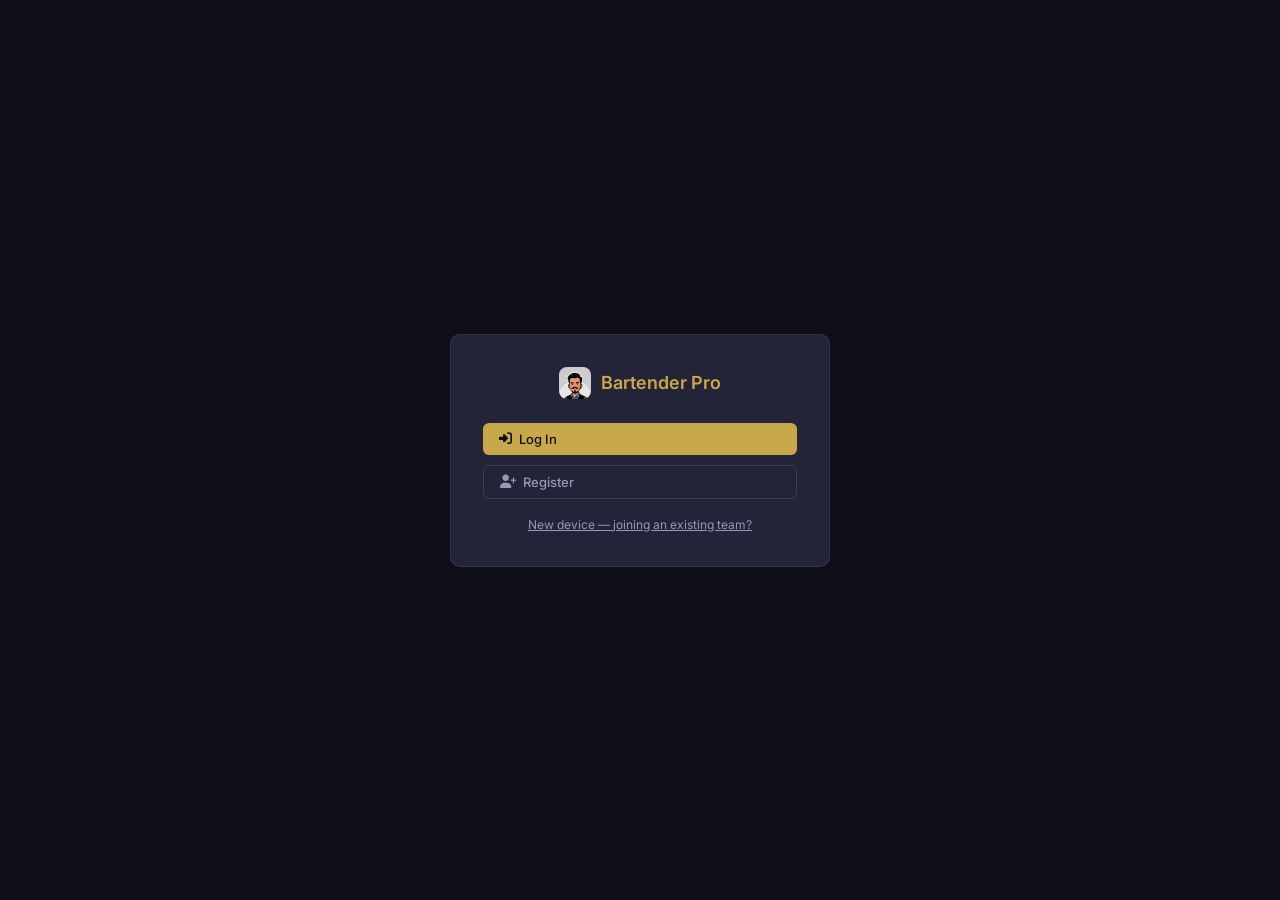
==== commit 3ae4874f: "Add a pre-login "sync this device" flow for brand-new browsers/devices Logging in from a new browser" ====
--- a/BartenderPro.html
+++ b/BartenderPro.html
@@ -400,6 +400,18 @@
 .alert-item-detail { font-size: 11px; color: var(--smoke); }
 .alert-item-ml { font-size: 12px; color: var(--danger); font-weight: 600; margin-left: auto; }
 
+/* Compact tile grid — for long lists (e.g. "not counted this stock take")
+   where a full-width row per item would take too much vertical space. */
+.tile-grid { display: grid; grid-template-columns: repeat(auto-fill, minmax(190px, 1fr)); gap: 8px; }
+.tile-item {
+  display: flex; align-items: flex-start; gap: 8px;
+  background: rgba(224,82,82,0.06); border: 1px solid rgba(224,82,82,0.15);
+  border-radius: var(--radius-sm); padding: 8px 10px;
+}
+.tile-item i { color: var(--warning); font-size: 11px; margin-top: 2px; flex-shrink: 0; }
+.tile-item-name { font-size: 12px; font-weight: 500; color: var(--ice); line-height: 1.3; }
+.tile-item-detail { font-size: 10px; color: var(--smoke); margin-top: 2px; }
+
 /* ── TOAST ───────────────────────────────────────────────── */
 #toast {
   position: fixed; bottom: 24px; left: 50%; transform: translateX(-50%) translateY(20px);
@@ -618,6 +630,7 @@
     <div id="login-choice-wrap">
       <button class="btn btn-gold" style="width:100%;margin-bottom:10px" onclick="showLoginPanel('login')"><i class="fa-solid fa-right-to-bracket"></i> Log In</button>
       <button class="btn btn-ghost" style="width:100%" onclick="showLoginPanel('register')"><i class="fa-solid fa-user-plus"></i> Register</button>
+      <div style="text-align:center;margin-top:14px"><a href="#" onclick="showLoginPanel('sync');return false" style="color:var(--smoke);font-size:12px">New device — joining an existing team?</a></div>
     </div>
 
     <div id="login-form-wrap" style="display:none">
@@ -632,7 +645,17 @@
       <div id="login-error" style="color:var(--danger);font-size:12px;margin-bottom:10px;display:none"></div>
       <button class="btn btn-gold" style="width:100%" onclick="attemptLogin()"><i class="fa-solid fa-right-to-bracket"></i> Log In</button>
       <div style="text-align:center;margin-top:14px"><a href="#" onclick="showLoginPanel('forgot');return false" style="color:var(--smoke);font-size:12px">Forgot password?</a></div>
+      <div style="text-align:center;margin-top:8px"><a href="#" onclick="showLoginPanel('sync');return false" style="color:var(--smoke);font-size:12px">Account not found on this device? Sync it first</a></div>
       <div style="text-align:center;margin-top:8px"><a href="#" onclick="showLoginPanel('choice');return false" style="color:var(--smoke);font-size:12px">← Back</a></div>
+    </div>
+
+    <div id="login-sync-wrap" style="display:none">
+      <div style="font-size:12px;color:var(--smoke);margin-bottom:12px">This is a new browser/device, so it has none of your team's data yet. Ask a manager for this company's Cloud Sync Bin ID and Master Key (Settings → Cloud Sync on their device), enter them below to pull your team's data here, then log in normally.</div>
+      <div class="input-group"><label class="input-label">Bin ID</label><input type="text" id="login-sync-binid" placeholder="e.g. 64a3b2c1d0e9f8a7..."></div>
+      <div class="input-group"><label class="input-label">Master Key</label><input type="password" id="login-sync-binkey" placeholder="$2a$10$..." onkeydown="if(event.key==='Enter')syncThenShowLogin()"></div>
+      <div id="login-sync-error" style="color:var(--danger);font-size:12px;margin-bottom:10px;display:none"></div>
+      <button class="btn btn-gold" style="width:100%" id="login-sync-btn" onclick="syncThenShowLogin()"><i class="fa-solid fa-cloud-arrow-down"></i> Pull Team Data</button>
+      <div style="text-align:center;margin-top:10px"><a href="#" onclick="showLoginPanel('choice');return false" style="color:var(--smoke);font-size:12px">← Back</a></div>
     </div>
 
     <div id="login-forgot-wrap" style="display:none">
@@ -841,6 +864,9 @@
         </div>
         <div id="hm-inv-list"></div>
       </div>
+
+      <!-- Stock-take date + items skipped this round -->
+      <div id="stock-take-report" style="margin-top:24px"></div>
     </div>
 
     <!-- ── STOCK IN HAND ──────────────────────────────── -->
@@ -2148,8 +2174,15 @@
   const hmList = document.getElementById('low-hm-list');
   const unavailEl = document.getElementById('unavailable-list');
   if (unavailEl) {
-    const unavailIngs = state.ingredients.filter(i => i.notAvailable);
-    if (!unavailIngs.length) {
+    // Same live-from-current-stock treatment as "Low Home-Made & Batch" below —
+    // no session bookkeeping required, an item at 0 in inventory shows up here
+    // automatically. The manual notAvailable flag (ban icon / dashboard button)
+    // still applies on top, for items pulled off menu for reasons other than stock.
+    const unavailIngs = state.ingredients.filter(i =>
+      i.notAvailable || (i.inInventory && calcTotalMl(i, getInvEntry(i.id)) <= 0));
+    const unavailHM   = (state.homeMade||[]).filter(h =>
+      h.notAvailable || (h.trackInv && (state.hmInventory?.[h.id]?.qty||0) <= 0));
+    if (!unavailIngs.length && !unavailHM.length) {
       unavailEl.innerHTML = `<div style="font-size:12px;color:var(--smoke);padding:4px 0">All ingredients available</div>`;
     } else {
       // Find recipes affected by each unavailable ingredient
@@ -2161,7 +2194,7 @@
         affectedRecipes[ing.id] = recipes;
       });
 
-      unavailEl.innerHTML = unavailIngs.map(ing => {
+      const ingRows = unavailIngs.map(ing => {
         const affected = affectedRecipes[ing.id]||[];
         return `<div class="alert-item" style="flex-direction:column;align-items:flex-start;gap:6px">
           <div style="display:flex;align-items:center;gap:8px;width:100%">
@@ -2180,7 +2213,20 @@
             </button>
           </div>` : ''}
         </div>`;
-      }).join('');
+      });
+
+      const hmRows = unavailHM.map(hm => `<div class="alert-item" style="flex-direction:column;align-items:flex-start;gap:6px">
+          <div style="display:flex;align-items:center;gap:8px;width:100%">
+            <i class="fa-solid fa-ban" style="color:var(--danger);flex-shrink:0"></i>
+            <div style="flex:1">
+              <div class="alert-item-name" style="color:var(--danger)">${escHtml(hm.name)} <span style="font-size:10px;color:var(--smoke)">(home-made)</span></div>
+              <div class="alert-item-detail">Counted at 0 in the last stock take</div>
+            </div>
+            <button class="btn btn-ghost btn-sm" style="font-size:10px" onclick="toggleHMAvailable('${hm.id}')">Mark Available</button>
+          </div>
+        </div>`);
+
+      unavailEl.innerHTML = ingRows.join('') + hmRows.join('');
     }
   }
 
@@ -2945,39 +2991,43 @@
 
       // 3 simple inputs — labels above, values below
       const isSealedOnly = isSealedOnlyCat(ing.cat);
+      // Inputs stay blank until this item is actually re-counted this session (entry.touched) —
+      // a fresh stock take starts from an empty sheet instead of pre-filled stale numbers.
+      // The last known totals (used everywhere else) live on untouched, so nothing is lost.
+      const showEntered = !!entry.touched;
       const inputsHtml = isFood ? `
           <div class="inv-input-col">
             <span class="inv-input-label">Qty</span>
             <input class="inv-input" type="number" min="0" step="1" placeholder="0"
-              value="${openGrams||''}"
+              value="${showEntered ? (openGrams||'') : ''}"
               oninput="updateInvField('${ing.id}','openGrams',this.value)">
             <span class="inv-input-unit">${invUnit}</span>
           </div>` : isSealedOnly ? `
           <div class="inv-input-col">
             <span class="inv-input-label">Sealed</span>
             <input class="inv-input" type="number" min="0" step="1" placeholder="0"
-              value="${sealedBtls||''}"
+              value="${showEntered ? (sealedBtls||'') : ''}"
               oninput="updateInvField('${ing.id}','sealedBtls',this.value)">
             <span class="inv-input-unit">btl</span>
           </div>` : `
           <div class="inv-input-col">
             <span class="inv-input-label">Sealed</span>
             <input class="inv-input" type="number" min="0" step="1" placeholder="0"
-              value="${sealedBtls||''}"
+              value="${showEntered ? (sealedBtls||'') : ''}"
               oninput="updateInvField('${ing.id}','sealedBtls',this.value)">
             <span class="inv-input-unit">${invUnit}</span>
           </div>
           <div class="inv-input-col">
             <span class="inv-input-label">Open</span>
             <input class="inv-input" type="number" min="1" step="1" placeholder="1"
-              value="${openBtls||1}"
+              value="${showEntered ? (openBtls||1) : ''}"
               oninput="updateInvField('${ing.id}','openBtls',this.value)">
             <span class="inv-input-unit">${invUnit}</span>
           </div>
           <div class="inv-input-col">
             <span class="inv-input-label">Gross wt</span>
             <input class="inv-input" type="number" min="0" step="1" placeholder="0"
-              value="${openGrams||''}"
+              value="${showEntered ? (openGrams||'') : ''}"
               oninput="updateInvField('${ing.id}','openGrams',this.value)">
             <span class="inv-input-unit">g</span>
           </div>`;
@@ -3109,32 +3159,34 @@
           : '⚠ set tare in Home-Made tab')
       : '';
 
+    // Same "blank until re-counted this session" behaviour as the ingredient rows above.
+    const hmShowEntered = !!inv.touched;
     const inputsHtml = isAlcLiq ? `
       <div class="inv-input-col">
         <span class="inv-input-label">Sealed</span>
         <input class="inv-input" type="number" min="0" step="1" placeholder="0"
-          value="${inv.sealedBtls||''}"
+          value="${hmShowEntered ? (inv.sealedBtls||'') : ''}"
           oninput="updateHMInvField('${h.id}','sealedBtls',this.value)">
         <span class="inv-input-unit">btl</span>
       </div>
       <div class="inv-input-col">
         <span class="inv-input-label">Open</span>
         <input class="inv-input" type="number" min="1" step="1" placeholder="1"
-          value="${inv.openBtls||1}"
+          value="${hmShowEntered ? (inv.openBtls||1) : ''}"
           oninput="updateHMInvField('${h.id}','openBtls',this.value)">
         <span class="inv-input-unit">btl</span>
       </div>
       <div class="inv-input-col">
         <span class="inv-input-label">Gross wt</span>
         <input class="inv-input" type="number" min="0" step="1" placeholder="0"
-          value="${inv.openGrams||''}"
+          value="${hmShowEntered ? (inv.openGrams||'') : ''}"
           oninput="updateHMInvField('${h.id}','openGrams',this.value)">
         <span class="inv-input-unit">g</span>
       </div>` : `
       <div class="inv-input-col">
         <span class="inv-input-label">In Stock</span>
         <input class="inv-input" type="number" min="0" step="0.1" placeholder="0"
-          value="${curQty||''}"
+          value="${hmShowEntered ? (curQty||'') : ''}"
           oninput="updateHMInv('${h.id}',this.value)">
         <span class="inv-input-unit">${h.yieldUnit}</span>
       </div>`;
@@ -3187,6 +3239,41 @@
       </div>
     </div>`;
   }).join('');
+
+  renderStockTakeReport();
+}
+
+// Bottom-of-page stock-take summary: when the last save happened, and which
+// previously-counted items were skipped this round (so a manager can chase them down).
+function renderStockTakeReport() {
+  const el = document.getElementById('stock-take-report');
+  if (!el) return;
+  const report = state.lastStockTakeReport;
+  const headerLine = state.lastStockTakeAt
+    ? `Last stock take: <strong style="color:var(--ice)">${escHtml(state.lastStockTakeAt)}</strong>${state.lastStockTakeBy ? ` by ${escHtml(state.lastStockTakeBy)}` : ''}`
+    : `No stock take completed yet`;
+  const notCounted = report?.notCounted || [];
+
+  el.innerHTML = `
+    <div style="font-size:12px;font-weight:600;text-transform:uppercase;letter-spacing:.07em;color:var(--smoke);margin-bottom:8px">
+      <i class="fa-solid fa-calendar-check"></i> ${headerLine}
+    </div>
+    ${notCounted.length ? `
+      <div style="font-size:12px;font-weight:600;text-transform:uppercase;letter-spacing:.07em;color:var(--warning);margin:16px 0 8px">
+        <i class="fa-solid fa-triangle-exclamation"></i> Not counted this stock take (${notCounted.length})
+      </div>
+      <div class="tile-grid">
+        ${notCounted.map(it => `
+          <div class="tile-item">
+            <i class="fa-solid fa-clock-rotate-left"></i>
+            <div>
+              <div class="tile-item-name">${escHtml(it.name)} ${it.type==='homemade' ? '<span style="font-size:9px;color:var(--smoke)">(HM)</span>' : ''}</div>
+              <div class="tile-item-detail">${escHtml(it.lastAt||'—')}${it.lastBy ? ` · ${escHtml(it.lastBy)}` : ''}</div>
+            </div>
+          </div>`).join('')}
+      </div>
+    ` : ''}
+  `;
 }
 
 function updateInvField(id, field, val) {
@@ -3199,6 +3286,9 @@
     if (field === 'openBtls' && state.inventory[id].openBtls < 1) state.inventory[id].openBtls = 1;
     // A genuine physical count supersedes the "received, not yet counted" flag
     state.inventory[id].pendingRecount = false;
+    // Marks this entry as actually edited this session, so Save Session can tell
+    // an explicit 0 (user counted it and it's empty) apart from a field nobody touched.
+    state.inventory[id].touched = true;
   }
 
   // stamp who measured and when (not on _refresh calls)
@@ -3263,6 +3353,7 @@
   if (!state.hmInventory) state.hmInventory = {};
   if (!state.hmInventory[id]) state.hmInventory[id] = { sealedBtls:0, openBtls:1, openGrams:0, qty:0, measuredAt:'', measuredBy:'' };
   state.hmInventory[id][field] = parseFloat(val)||0;
+  state.hmInventory[id].touched = true;
   if (field === 'openBtls' && state.hmInventory[id].openBtls < 1) state.hmInventory[id].openBtls = 1;
 
   const username = (document.getElementById('inv-username')||{}).value?.trim() || state.invUsername || '';
@@ -3307,6 +3398,7 @@
   if (!state.hmInventory) state.hmInventory = {};
   if (!state.hmInventory[id]) state.hmInventory[id] = { qty:0, measuredAt:'', measuredBy:'' };
   state.hmInventory[id].qty = parseFloat(val)||0;
+  state.hmInventory[id].touched = true;
   const username = (document.getElementById('inv-username')||{}).value?.trim() || state.invUsername || '';
   if (username) state.hmInventory[id].measuredBy = username;
   state.hmInventory[id].measuredAt = new Date().toLocaleString('en-GB',{hour:'2-digit',minute:'2-digit',day:'2-digit',month:'short'});
@@ -3343,10 +3435,52 @@
 function saveInventory() {
   const username = (document.getElementById('inv-username')||{}).value?.trim()||'';
   if (username) state.invUsername = username;
+  const now = new Date().toLocaleString('en-GB',{hour:'2-digit',minute:'2-digit',day:'2-digit',month:'short'});
+
+  const countedThisTime = [];
+  const notCountedThisTime = [];
+
+  // "Not available" itself is now computed live from current stock in renderDashboard()
+  // (same treatment as Low Home-Made & Batch), so all that's needed here is tracking
+  // which items were actually counted this session vs skipped, for the report below.
+  state.ingredients.forEach(ing => {
+    const entry = state.inventory[ing.id];
+    if (!entry || typeof entry !== 'object') return;
+    if (entry.touched) {
+      entry.touched = false;
+      countedThisTime.push({ id: ing.id, name: ing.desc, type: 'ingredient' });
+    } else if (entry.measuredAt) {
+      notCountedThisTime.push({ id: ing.id, name: ing.desc, type: 'ingredient', lastAt: entry.measuredAt, lastBy: entry.measuredBy });
+    }
+  });
+
+  // Same bookkeeping for home-made items tracked in inventory (updateHMInvField/
+  // updateHMInv already keep inv.qty as the canonical current stock in ml/yieldUnit).
+  (state.homeMade||[]).forEach(hm => {
+    const inv = state.hmInventory?.[hm.id];
+    if (!inv) return;
+    if (inv.touched) {
+      inv.touched = false;
+      countedThisTime.push({ id: hm.id, name: hm.name, type: 'homemade' });
+    } else if (inv.measuredAt) {
+      notCountedThisTime.push({ id: hm.id, name: hm.name, type: 'homemade', lastAt: inv.measuredAt, lastBy: inv.measuredBy });
+    }
+  });
+
+  if (countedThisTime.length) {
+    state.lastStockTakeAt = now;
+    state.lastStockTakeBy = username || state.invUsername || '';
+  }
+  state.lastStockTakeReport = { at: now, by: username || state.invUsername || '', counted: countedThisTime.length, notCounted: notCountedThisTime };
+
   save();
   renderDashboard();
+  renderIngredients();
+  renderInventory(); // re-render with inputs cleared, ready for the next stock take
   updateOrderBadge();
-  toast('✓ Inventory saved by ' + (username||'unknown') + ' — ' + new Date().toLocaleTimeString());
+  toast(countedThisTime.length
+    ? `✓ Inventory saved by ${username||'unknown'} — ${countedThisTime.length} item${countedThisTime.length!==1?'s':''} counted`
+    : 'Nothing new counted this session');
 }
 
 // ═══════════════════════════════════════════════════════
@@ -4943,9 +5077,9 @@
   showLoginPanel('choice');
 }
 
-// panel: 'choice' | 'login' | 'register' | 'forgot'
+// panel: 'choice' | 'login' | 'register' | 'forgot' | 'sync'
 function showLoginPanel(panel) {
-  const wraps = { choice:'login-choice-wrap', login:'login-form-wrap', register:'login-register-wrap', forgot:'login-forgot-wrap' };
+  const wraps = { choice:'login-choice-wrap', login:'login-form-wrap', register:'login-register-wrap', forgot:'login-forgot-wrap', sync:'login-sync-wrap' };
   Object.entries(wraps).forEach(([key, id]) => {
     const el = document.getElementById(id);
     if (el) el.style.display = (key === panel) ? 'block' : 'none';
@@ -4953,7 +5087,41 @@
   const loginErr = document.getElementById('login-error'); if (loginErr) loginErr.style.display = 'none';
   const regErr = document.getElementById('login-register-error'); if (regErr) regErr.style.display = 'none';
   const forgotErr = document.getElementById('login-forgot-error'); if (forgotErr) forgotErr.style.display = 'none';
+  const syncErr = document.getElementById('login-sync-error'); if (syncErr) syncErr.style.display = 'none';
   if (panel === 'register') applyRegisterCompanyLock();
+}
+
+// "Joining an existing team?" — this is a brand-new browser/device, so localStorage
+// has no state.users at all. There's no way to reach Settings (where Bin ID/Key are
+// normally entered) without already being logged in, so this lets a device pull the
+// team's cloud data BEFORE login, using the Bin ID/Key a manager shares with them.
+async function syncThenShowLogin() {
+  const binId  = document.getElementById('login-sync-binid')?.value.trim().replace(/\s/g,'') || '';
+  const binKey = document.getElementById('login-sync-binkey')?.value.trim().replace(/\s/g,'') || '';
+  const errEl = document.getElementById('login-sync-error');
+  const showErr = (msg) => { if (errEl) { errEl.textContent = msg; errEl.style.display = 'block'; } };
+  if (errEl) errEl.style.display = 'none';
+  if (!binId || !binKey) { showErr('Enter both the Bin ID and Master Key'); return; }
+
+  state.jsonbinId = binId;
+  state.jsonbinKey = binKey;
+  const btn = document.getElementById('login-sync-btn');
+  if (btn) btn.disabled = true;
+  await cloudPull();
+  if (btn) btn.disabled = false;
+
+  if (!state.jsonbinId || !state.jsonbinKey || !_cloudSyncReady) {
+    showErr("Couldn't reach that Bin — check the ID/Key and your connection");
+    return;
+  }
+  if (!(state.users||[]).length) {
+    showErr('Pulled data but found no team members yet — double-check the Bin ID/Key with your manager');
+    return;
+  }
+  startPolling();
+  save();
+  toast('✓ Synced — log in with your account below');
+  showLoginPanel('login');
 }
 
 // This data store belongs to one company at a time — once it has one, lock
@@ -5859,6 +6027,15 @@
   saveAndSync(); renderHomeMade(); toast('Deleted — syncing…');
 }
 
+function toggleHMAvailable(id) {
+  const hm = (state.homeMade||[]).find(x=>x.id===id);
+  if (!hm) return;
+  hm.notAvailable = !hm.notAvailable;
+  save();
+  renderDashboard();
+  toast(hm.notAvailable ? `⛔ ${hm.name} marked as NOT AVAILABLE` : `✓ ${hm.name} marked as available`);
+}
+
 // ═══════════════════════════════════════════════════════
 // BATCH CALCULATOR TAB
 // ═══════════════════════════════════════════════════════
